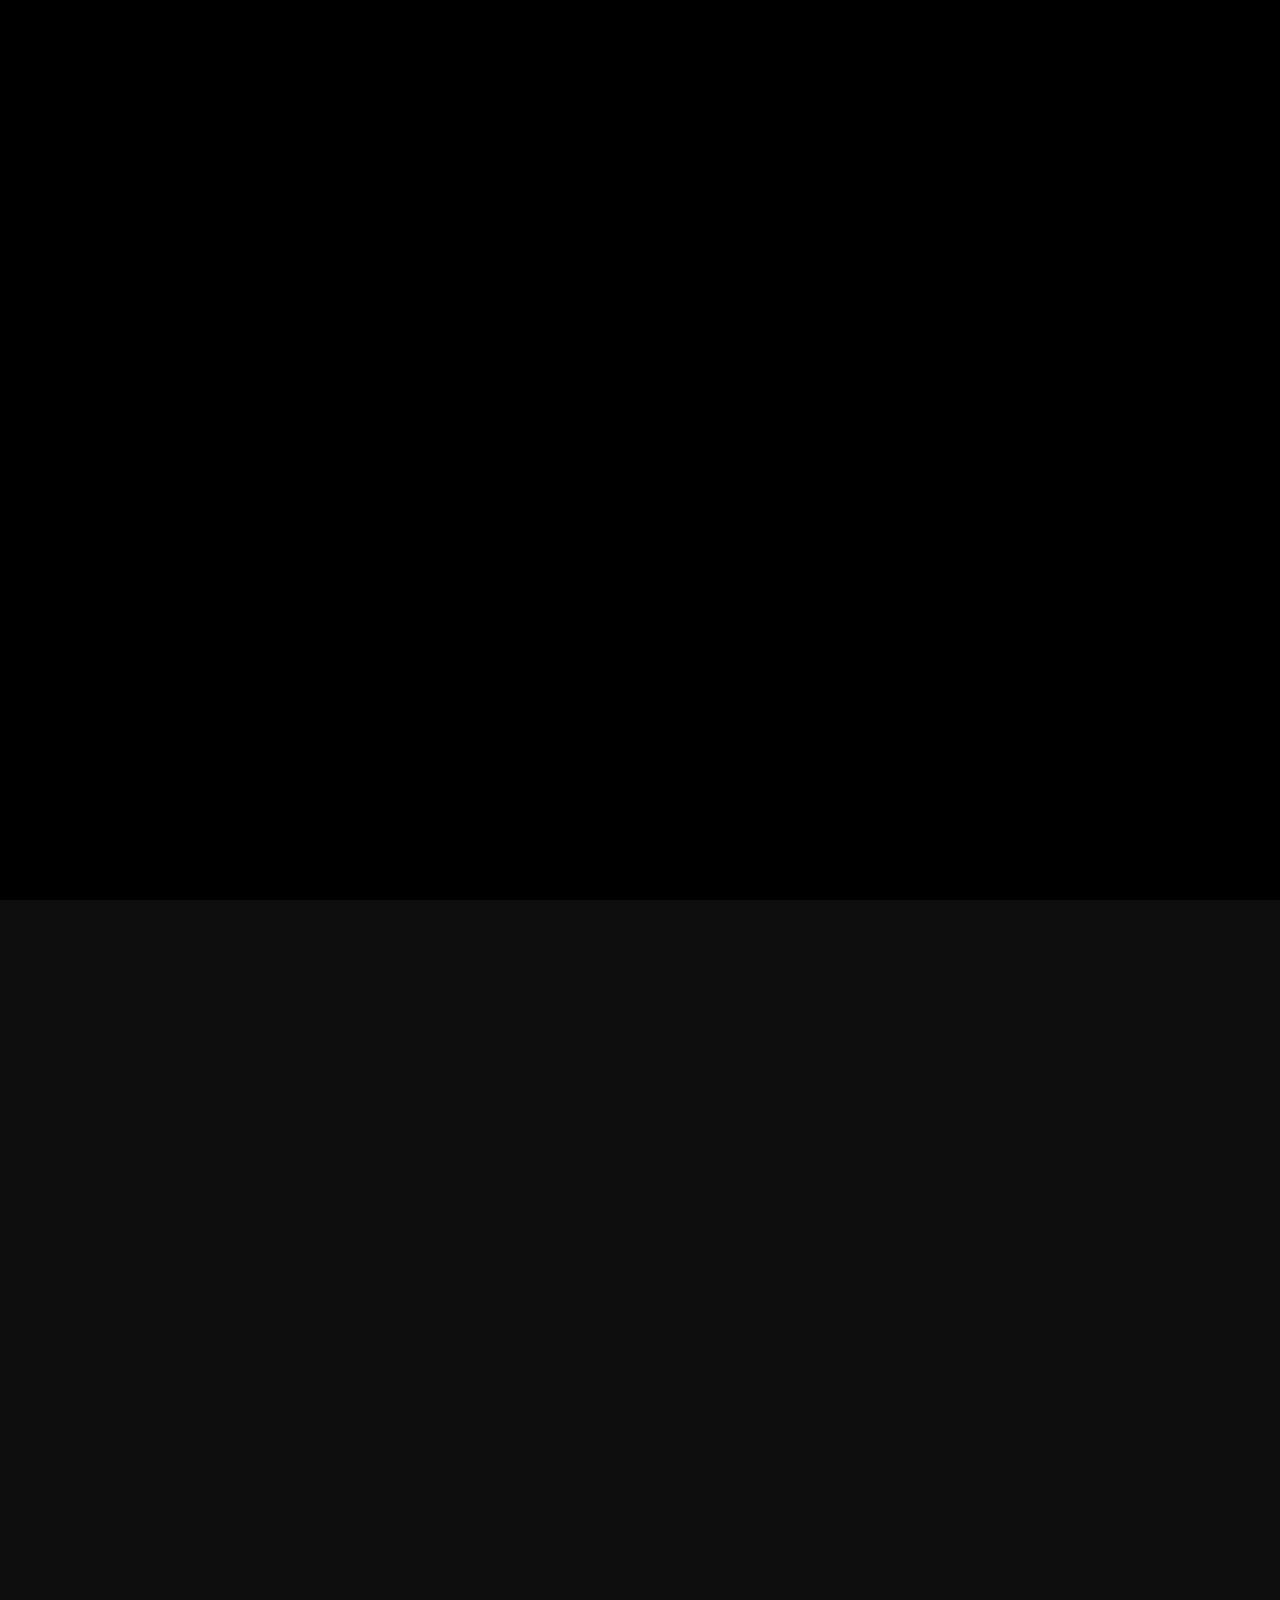
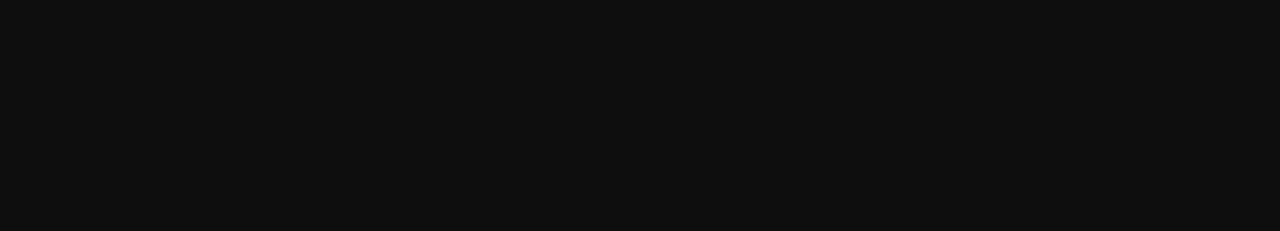
==== index.html @ 1a6357b7 "add robots.txt" ====
<!DOCTYPE html>
<html lang="en">

<head>

    <meta charset="UTF-8">
    <meta name="viewport" content="width=device-width, initial-scale=1.0">
    <meta http-equiv="X-UA-Compatible" content="ie=edge">
    <meta name="author" content="Naveen Sakthivel">
    <meta name="description"
        content="Interlock Security’s main business is to provide Security Services to Condominiums, Offices and Industrial Buildings in Singapore." />
    <meta name="google" content="nositelinkssearchbox" />

    <title>Robotics - Interlock Group</title>`

    <link rel="apple-touch-icon" sizes="180x180" href="/assets/favicon/apple-touch-icon.png">
    <link rel="icon" type="image/png" sizes="32x32" href="/assets/favicon/favicon-32x32.png">
    <link rel="icon" type="image/png" sizes="16x16" href="/assets/favicon/favicon-16x16.png">
    <link rel="manifest" href="/assets/favicon/site.webmanifest">
    <link rel="mask-icon" href="/assets/favicon/safari-pinned-tab.svg" color="#5bbad5">
    <meta name="msapplication-TileColor" content="#da532c">
    <meta name="theme-color" content="#000000">


    <link type="text/css" rel="stylesheet" href="assets/css/main.css">

    <script src="https://cdnjs.cloudflare.com/ajax/libs/soundmanager2/2.97a.20150601/script/soundmanager2.js"
        integrity="sha256-DrkA/x59nG8uo2vOnL+PNkU7OnOqmnrZ23OUKp6rUlQ=" crossorigin="anonymous"></script>

    <script src="/assets/js/three/three.min.js"></script>
    <script src="/assets/js/three/WebGL.js"></script>
    <script src="/assets/js/three/controls/OrbitControls.js"></script>
    <script src="/assets/js/three/loaders/BasisTextureLoader.js"></script>
    <script src="/assets/js/three/loaders/GLTFLoader.js"></script>

    <script src="/assets/js/lzma.js"></script>

    <script src="https://cdnjs.cloudflare.com/ajax/libs/gsap/2.1.3/TweenMax.min.js"
        integrity="sha256-lPE3wjN2a7ABWHbGz7+MKBJaykyzqCbU96BJWjio86U=" crossorigin="anonymous"></script>
    <script src="https://cdnjs.cloudflare.com/ajax/libs/gsap/2.1.3/TimelineMax.min.js"
        integrity="sha256-fIkQKQryItPqpaWZbtwG25Jp2p5ujqo/NwJrfqAB+Qk=" crossorigin="anonymous"></script>

    <link rel="stylesheet" href="/assets/css/landing.css">
    <style>
        * {
            box-sizing: border-box
        }

        html,
        body {
            height: 100%;
            padding: 0;
            margin: 0
        }



        .model-canvas {
            width: 100%;
            height: 100%;
            margin: 0;
            padding: 0;
            overflow-x: hidden;
            cursor: pointer;
        }

        .controls {
            position: absolute;
            top: 40%;
            right: 0;
            margin: 10px;
        }

        .controls a {
            padding: 5px 5px;
            cursor: pointer;
            width: 100px;
            margin-bottom: 5px;
            background: transparent;
            border: 0;
            color: white;
            font-size: 21px;
            text-align: left;
        }

        .container {
            width: 100%;
            height: 100%;
        }

        .landing {
            width: 100%;
            height: 100%;
        }

        .features {
            height: 100vh;
        }


        /* That's it: */
        .mouse {
            display: block;
            position: absolute;
            margin: 0 auto;
            width: 26px;
            height: 46px;
            border-radius: 13px;
            border: 2px solid #ffae00;
            bottom: 20px;
            left: 50%;
            margin-left: -13px;
        }

        .mouse span {
            display: block;
            margin: 6px auto;
            width: 3px;
            height: 3px;
            border-radius: 50%;
            background: #ffae00;
            border: 1px solid transparent;
            -webkit-animation-duration: 1s;
            animation-duration: 1s;
            -webkit-animation-fill-mode: both;
            animation-fill-mode: both;
            -webkit-animation-iteration-count: infinite;
            animation-iteration-count: infinite;
            -webkit-animation-name: scroll;
            animation-name: scroll;
        }

        .mouse p {
            display: block;
        }

        @-webkit-keyframes scroll {
            0% {
                opacity: 1;
                -webkit-transform: translateY(0);
                transform: translateY(0);
            }

            100% {
                opacity: 0;
                -webkit-transform: translateY(16px);
                transform: translateY(16px);
            }
        }

        @keyframes scroll {
            0% {
                opacity: 1;
                -webkit-transform: translateY(0);
                -ms-transform: translateY(0);
                transform: translateY(0);
            }

            100% {
                opacity: 0;
                -webkit-transform: translateY(16px);
                -ms-transform: translateY(16px);
                transform: translateY(16px);
            }
        }

        section {
            position: relative;
        }

        ol li {
            list-style-type: none;
        }

        .pulser {
            -webkit-animation: pulse 3s ease 3.5s infinite normal;
            -moz-animation: pulse 3s ease 3.5s infinite normal;
            -ms-animation: pulse 3s ease 3.5s infinite normal;
            -o-animation: pulse 3s ease 3.5s infinite normal;
            animation: pulse 3s ease 3.5s infinite normal
        }

        .timeline {
            position: absolute;
            top: 40%;
            right: 2%;
            margin: 10px;
        }

        .timeline ul {
            margin: 0;
            list-style: none;
            position: relative;
        }

        /*   .timeline ul::before {
            content: ' ';
            height: 100%;
            width: 2px;
            background-color: #d9d9d9;
            position: absolute;
            top: 0;
            left: 2.5em;
            z-index: -1;
        } */

        .timeline li div {
            display: inline-block;
            margin: 2px 0;
        }

        .timeline .time {
            width: auto;
            font-size: 15px;
            text-align: right;
        }

        .timeline .bullet {
            width: 1em;
            height: 1em;
            box-sizing: border-box;
            border-radius: 50%;
            background: #000;
            z-index: 1;
            margin-right: 4px;
            vertical-align: sub;
        }

        .timeline .bullet.orange {
            border: 2px solid #ffb000;
        }

        .timeline li:hover>.bullet {
            border: 2px solid #eeff00;
            transition: border .3s;
        }

        .timeline li:hover>.time {
            color: #eeff00;
            transition: color .3s;
        }

        .specs {
            position: absolute;
            width: 500px;
            height: 200px;
            background-color: #30303052;
            bottom: 5%;
            left: 10%;
            transition: opacity 0.3s ease-in-out;
        }

        .spec {
            position: absolute;
            transition: opacity 0.3s ease-in-out;
        }

        .specs .title {
            margin: 10px;
            margin-left: 20px;
        }

        .specs .title span {
            font-size: 20px;
            font-weight: 300;
            text-transform: uppercase;
        }

        .specs .points {
            padding-left: 50px;
        }
    </style>
    <link rel="stylesheet" href="/assets/css/bat.css">
</head>

<body>
    <div id="loader" class="cb-loader cb-loader_overlay -front -visible">
        <div class="cb-loader_overlay-img">
            <svg version="1.1" class="noselect" xmlns="http://www.w3.org/2000/svg"
                xmlns:xlink="http://www.w3.org/1999/xlink" x="0px" y="0px" viewBox="0 0 364.1 260.1"
                style="enable-background:new 0 0 364.1 260.1;" xml:space="preserve">
                <style type="text/css">
                    .st00 {
                        fill: none;
                        stroke: #FEBD1C;
                        stroke-width: 5;
                        stroke-miterlimit: 10;
                    }

                    .st1 {
                        fill: #FEBD1C;
                    }

                    .st2 {
                        font-family: 'Algerian';
                    }

                    .st3 {
                        font-size: 120px;
                    }
                </style>
                <path class="st00 path" d="M61.99,255.6H9.87c-2.97,0-5.37-2.4-5.37-5.37V9.87C4.5,6.9,6.9,4.5,9.87,4.5h52.12c2.97,0,5.37,2.4,5.37,5.37
                    v240.36C67.36,253.2,64.96,255.6,61.99,255.6z" />
                <path class="st00 path" d="M182.03,211.86c-3.87,2.2-7.65,4.08-11.19,5.68c-12.11,5.48-25.28,8.2-38.57,8.2H67.36v-35.19h73.62
                    c2.97,0,5.92-0.5,8.71-1.52 M182.03,211.86 M182.03,167.44c7.96-9.23,14.03-21.77,14.03-38.56c0-28.47-17.46-44.73-31.96-53.32
                    c-9.37-5.55-20.12-8.34-31.01-8.34H67.36V35.79h78.66c0,0,3.74,0.16,5.59,0.49c15.29,2.68,80.1,21.79,80.1,92.61
                    c0,25.91-8.68,45.02-20.43,59.09 M205.06,128.88 M210.93,70.08c1.44-0.6,2.73-1.09,3.85-1.49c2.52-0.9,5.17-1.37,7.85-1.37h74.07
                    V35.79h-78.66c-1.88,0-3.74,0.16-5.59,0.49c-5.5,0.96-17.42,4.06-30.43,10.92 M182.03,167.44c-7.96-9.23-14.03-21.77-14.03-38.56
                    c0-16.79,6.07-29.33,14.03-38.56 M210.94,187.69c-7.76-3.23-19.62-9.48-28.9-20.25 M152.91,70.04
                    c-11.81,13.81-20.55,32.84-20.55,58.84c0,51.17,33.83,75.81,58.37,87.49c13.04,6.21,27.32,9.36,41.76,9.36l64.21,0v-35.19h-73.62
                    c-2.98,0-5.94-0.5-8.74-1.52c-1.01-0.37-2.16-0.81-3.41-1.33" />
                <path class="st00 path" d="M353.98,255.02h-52.12c-2.97,0-5.37-2.4-5.37-5.37V10.45c0-2.97,2.4-5.37,5.37-5.37h52.12
                    c2.97,0,5.37,2.4,5.37,5.37v239.2C359.35,252.62,356.95,255.02,353.98,255.02z" />
            </svg>
        </div>
    </div>
    <header data-header="" class="_1U_C4ABPtKkz7eaBv0cyhs_0 noselect">
        <a href="/">
            <svg version="1.1" class="_19km3lNzPqKtZPjgWDdusC_0 noselect" xmlns="http://www.w3.org/2000/svg"
                xmlns:xlink="http://www.w3.org/1999/xlink" x="0px" y="0px" viewBox="0 0 2295.1 260.1"
                style="enable-background:new 0 0 2295.1 260.1;" xml:space="preserve">
                <style type="text/css">
                    .st0 {
                        fill: none;
                        stroke: #FEBD1C;
                        stroke-width: 9;
                        stroke-miterlimit: 10;
                    }

                    .st1 {
                        fill: #FEBD1C;
                    }

                    .st2 {
                        font-family: 'Algerian';
                    }

                    .st3 {
                        font-size: 120px;
                    }
                </style>
                <path class="st0 logo" d="M61.99,255.6H9.87c-2.97,0-5.37-2.4-5.37-5.37V9.87C4.5,6.9,6.9,4.5,9.87,4.5h52.12c2.97,0,5.37,2.4,5.37,5.37
                v240.36C67.36,253.2,64.96,255.6,61.99,255.6z" />
                <path class="st0 logo" d="M182.03,211.86c-3.87,2.2-7.65,4.08-11.19,5.68c-12.11,5.48-25.28,8.2-38.57,8.2H67.36v-35.19h73.62
                c2.97,0,5.92-0.5,8.71-1.52 M182.03,211.86 M182.03,167.44c7.96-9.23,14.03-21.77,14.03-38.56c0-28.47-17.46-44.73-31.96-53.32
                c-9.37-5.55-20.12-8.34-31.01-8.34H67.36V35.79h78.66c0,0,3.74,0.16,5.59,0.49c15.29,2.68,80.1,21.79,80.1,92.61
                c0,25.91-8.68,45.02-20.43,59.09 M205.06,128.88 M210.93,70.08c1.44-0.6,2.73-1.09,3.85-1.49c2.52-0.9,5.17-1.37,7.85-1.37h74.07
                V35.79h-78.66c-1.88,0-3.74,0.16-5.59,0.49c-5.5,0.96-17.42,4.06-30.43,10.92 M182.03,167.44c-7.96-9.23-14.03-21.77-14.03-38.56
                c0-16.79,6.07-29.33,14.03-38.56 M210.94,187.69c-7.76-3.23-19.62-9.48-28.9-20.25 M152.91,70.04
                c-11.81,13.81-20.55,32.84-20.55,58.84c0,51.17,33.83,75.81,58.37,87.49c13.04,6.21,27.32,9.36,41.76,9.36l64.21,0v-35.19h-73.62
                c-2.98,0-5.94-0.5-8.74-1.52c-1.01-0.37-2.16-0.81-3.41-1.33" />
                <path class="st0 logo" d="M353.98,255.02h-52.12c-2.97,0-5.37-2.4-5.37-5.37V10.45c0-2.97,2.4-5.37,5.37-5.37h52.12
                c2.97,0,5.37,2.4,5.37,5.37v239.2C359.35,252.62,356.95,255.02,353.98,255.02z" />
                <text transform="matrix(1 0 0 1 380.6015 101.1275)" class="logo-text" id="logo-text">
                    <tspan x="10" y="80" class="st1 st2 st3">INTERLOCK GROUPS</tspan>
                </text>
            </svg>
        </a>
    </header>
    <div class="social">
        <a href="https://twitter.com/" class="link---social w-inline-block">
            <img src="https://assets.website-files.com/5cfbc938982a74a06bedeb1a/5d276e132836ca87b8ce302d_icon-Social-TW.png"
                alt="" class="icon-social">
        </a>
        <a href="http://www.facebook.com/" class="link---social w-inline-block">
            <img src="https://assets.website-files.com/5cfbc938982a74a06bedeb1a/5d276e1d2836ca6ab6ce3039_icon-Social-FB.png"
                alt="" class="icon-social">
        </a>
        <a href="https://instagram.com/" class="link---social w-inline-block">
            <img src="https://assets.website-files.com/5cfbc938982a74a06bedeb1a/5d276e26dd9c318259677655_icon-Social-IG.png"
                alt="" class="icon-social">
        </a>
    </div>


    <main class="container">
        <section class="landing">
            <div id="dw-robot" class="model-canvas"></div>

            <div class="timeline">
                <ul>
                    <li onclick="bmChangeSection('servo')">
                        <div class="bullet orange"></div>
                        <div class="time">Servo</div>
                    </li>
                    <li onclick="bmChangeSection('wheels')">
                        <div class="bullet orange"></div>
                        <div class="time">Wheels</div>
                    </li>
                    <li onclick="bmChangeSection('controller')">
                        <div class="bullet orange"></div>
                        <div class="time">Controller</div>
                    </li>
                    <li onclick="bmChangeSection('lidar')">
                        <div class="bullet orange"></div>
                        <div class="time">Lidar</div>
                    </li>
                    <li onclick="bmChangeSection('body')">
                        <div class="bullet orange"></div>
                        <div class="time">Payload</div>
                    </li>
                </ul>
                <span class="test" id="tess"></span>
            </div>

            <div class="specs">
                <div id="spec-servo" class="spec">
                    <div class="title">
                        <span>Servo Motors</span>
                    </div>
                    <div class="points">
                        <ul>
                            <li>
                                <span>
                                    Built-in, high-precision encoder
                                </span>
                            </li>
                            <li>
                                <span>
                                    High Torque & High Speed capabilities
                                </span>
                            </li>
                            <li>
                                <span>

                                </span>
                            </li>
                            <li>
                                <span>

                                </span>
                            </li>
                        </ul>
                    </div>
                </div>
                <div id="spec-wheels" class="spec" style="opacity: 0;">
                    <div class="title">
                        <span>Wheels</span>
                    </div>
                    <div class="points">
                        <ul>
                            <li>
                                <span>
                                    1
                                </span>
                            </li>
                            <li>
                                <span>
                                    2
                                </span>
                            </li>
                            <li>
                                <span>
                                    3
                                </span>
                            </li>
                        </ul>
                    </div>
                </div>
            </div>

        </section>
        <section class="features">

        </section>
    </main>

    <script src="/assets/js/main.js"></script>
</body>

</html>
---- assets/css/main.css ----
@font-face {
    font-family: Cereal;
    font-weight: 300;
    src: url(/assets/fonts/AirbnbCereal_W_Lt.cfb671c4.woff2) format("woff2"), url(/assets/fonts/AirbnbCereal_W_Lt.542488b9.woff) format("woff"), url(/assets/fonts/AirbnbCereal_W_Lt.9a3b3656.eot) format("eot")
}

@font-face {
    font-family: Cereal;
    font-weight: 400;
    src: url(/assets/fonts/AirbnbCereal_W_Bk.e849748a.woff2) format("woff2"), url(/assets/fonts/AirbnbCereal_W_Bk.6e81c07f.woff) format("woff"), url(/assets/fonts/AirbnbCereal_W_Bk.48b1d44b.eot) format("eot")
}

@font-face {
    font-family: Cereal;
    font-weight: 500;
    src: url(/assets/fonts/AirbnbCereal_W_Md.aa2d47eb.woff2) format("woff2"), url(/assets/fonts/AirbnbCereal_W_Md.a4885a20.woff) format("woff"), url(/assets/fonts/AirbnbCereal_W_Md.a99ce419.eot) format("eot")
}

@font-face {
    font-family: Cereal;
    font-weight: 600;
    src: url(/assets/fonts/AirbnbCereal_W_Bd.b422e783.woff2) format("woff2"), url(/assets/fonts/AirbnbCereal_W_Bd.7d39989d.woff) format("woff"), url(/assets/fonts/AirbnbCereal_W_Bd.0e6547a7.eot) format("eot")
}

@font-face {
    font-family: Cereal;
    font-weight: 700;
    src: url(/assets/fonts/AirbnbCereal_W_XBd.6877179a.woff2) format("woff2"), url(/assets/fonts/AirbnbCereal_W_XBd.af8f6d6c.woff) format("woff"), url(/assets/fonts/AirbnbCereal_W_XBd.7734d3f6.eot) format("eot")
}

@font-face {
    font-family: Cereal;
    font-weight: 800;
    src: url(/assets/fonts/AirbnbCereal_W_Blk.4cd26492.woff2) format("woff2"), url(/assets/fonts/AirbnbCereal_W_Blk.8b920e3f.woff) format("woff"), url(/assets/fonts/AirbnbCereal_W_Blk.28a88acb.eot) format("eot")
}

::-moz-selection {
    /* Code for Firefox */
    color: #0e2965;
    background: yellow;
}

::selection {
    color: #0e2965;
    background: yellow;
}

::-webkit-scrollbar {
    width: 0px;
    /* Remove scrollbar space */
    background: transparent;
    /* Optional: just make scrollbar invisible */
}


.highlight {
    background-color: yellow;
    color: #0e2965;
}

* {
    box-sizing: border-box;
    margin: 0;
    padding: 0;
}

html,
body {
    height: auto;
    width: 100%;
    overflow-x: hidden;
}

html {
    font: 400 18px/1.7 Cereal, -apple-system, BlinkMacSystemFont, Arial, sans-serif;
    -ms-text-size-adjust: 100%;
    -webkit-text-size-adjust: 100%;
    -webkit-font-smoothing: antialiased;
    -moz-osx-font-smoothing: grayscale
}

.header {
    position: absolute;
    left: 0%;
    top: 0%;
    right: 0%;
    bottom: auto;
    overflow: visible;
    width: 100%;
    max-width: 1580px;
    margin-right: auto;
    margin-left: auto;
    padding-top: 39px;
    padding-right: 160px;
    padding-left: 160px;
}

._1U_C4ABPtKkz7eaBv0cyhs_0 {
    position: fixed;
    top: 0;
    left: 0;
    right: 0;
    padding-bottom: 0;
    display: -webkit-box;
    display: -ms-flexbox;
    display: flex;
    -webkit-box-pack: justify;
    -ms-flex-pack: justify;
    justify-content: space-between;
    -webkit-box-align: center;
    -ms-flex-align: center;
    align-items: center;
    z-index: 20;
    visibility: visible;
    font-size: 0.76471rem;
    background: transparent;
    padding: 15px 20px;
    -webkit-transition: background 0.35s ease-out;
    transition: background 0.35s ease-out;
}

._1U_C4ABPtKkz7eaBv0cyhs_0._3yFWpCl4ZGnw6I6qdw1x6N_0 {
    background: black;
}

@media (min-width: 48em) {
    ._1U_C4ABPtKkz7eaBv0cyhs_0 {
        visibility: hidden;
        padding: 40px;
    }
}

@media (min-width: 64.0625em) {
    ._1U_C4ABPtKkz7eaBv0cyhs_0 {
        padding: 50px 80px;
    }
}

a:not([class]),
a:visited {
    color: #F7F7F7;
    text-decoration: none;
    -webkit-transition: color 0.3s ease-out;
    transition: color 0.3s ease-out;
}

.no-touchevents a:not([class]):hover,
.no-touchevents a:visited:hover {
    color: rgba(247, 247, 247, 0.6);
}

._19km3lNzPqKtZPjgWDdusC_0 {
    height: 42px;
    width: auto;
    fill: #3c3c3b;
    visibility: visible;
    cursor: pointer;
}

@media (min-width: 48em) {
    ._19km3lNzPqKtZPjgWDdusC_0 {
        height: 58px;
        width: auto;
    }
}

._19km3lNzPqKtZPjgWDdusC_0 .logo-text {
    -webkit-transition: all 0.35s ease-out;
    transition: all 0.35s ease-out;
    opacity: 1;
}

@media (min-width: 62em) {
    ._19km3lNzPqKtZPjgWDdusC_0._1aAnc-dyhVoY8Vvk3mSMYV_0 {
        fill: #292929;
    }
}

._19km3lNzPqKtZPjgWDdusC_0._1aAnc-dyhVoY8Vvk3mSMYV_0 .logo-text {
    opacity: 0;
    -webkit-transform: translate3d(20%, 0, 0) rotateY(45deg);
    transform: translate3d(20%, 0, 0) rotateY(45deg);
}

.logo-text.hidden {
    opacity: 0;
}


._1RSwN97K6G1TL2tYCPpdnU_0 {
    padding-right: 50px;
    padding-left: 150px;
    white-space: nowrap;
}

@media (min-width: 48em) {
    ._1RSwN97K6G1TL2tYCPpdnU_0 {
        padding-right: 75px;
    }
}

._1RSwN97K6G1TL2tYCPpdnU_0 a {
    display: inline-block;
    visibility: visible;
    position: relative;
    padding: 14px 30px;
    background: #0072CE;
    border-radius: 60px;
    color: #F7F7F7;
    text-transform: uppercase;
    font-size: 12px;
    font-weight: 600;
    letter-spacing: 2px;
    overflow: hidden;
    cursor: pointer;
    -webkit-transition: all 0.4s cubic-bezier(0.17, 0.67, 0.59, 0.85);
    transition: all 0.4s cubic-bezier(0.17, 0.67, 0.59, 0.85);
}

._1RSwN97K6G1TL2tYCPpdnU_0 a:focus {
    outline: none;
}

._1RSwN97K6G1TL2tYCPpdnU_0 a._2UmA7-I8LHVfSrOpSAXyvL_0 {
    color: white;
    background: black;
}

._1RSwN97K6G1TL2tYCPpdnU_0 a span {
    display: -webkit-box;
    display: -ms-flexbox;
    display: flex;
    -webkit-transition: all 0.3s ease-out;
    transition: all 0.3s ease-out;
}

.no-touchevents ._1RSwN97K6G1TL2tYCPpdnU_0 a:hover {
    background-color: #00FFFF;
    -webkit-box-shadow: inset 0 0 50px 10px #0072ce;
    box-shadow: inset 0 0 50px 10px #0072ce;
}

.social {
    position: fixed;
    left: 48px;
    top: auto;
    right: auto;
    bottom: 46px;
    z-index: 2;
    display: -webkit-box;
    display: -webkit-flex;
    display: -ms-flexbox;
    display: flex;
    -webkit-box-orient: vertical;
    -webkit-box-direction: normal;
    -webkit-flex-direction: column;
    -ms-flex-direction: column;
    flex-direction: column;
    -webkit-box-pack: start;
    -webkit-justify-content: flex-start;
    -ms-flex-pack: start;
    justify-content: flex-start;
    -webkit-box-align: center;
    -webkit-align-items: center;
    -ms-flex-align: center;
    align-items: center;
}

.icon-social {
    margin-bottom: 16px;
    width: 50%;
    height: auto;
}

.link---social:hover {
    opacity: 0.75;
}

@media (max-width: 991px) {
    .social {
        left: 40px;
        bottom: 40px;
        display: none;
    }
}

@media (max-width: 479px) {
    .social {
        left: 24px;
        bottom: 24px;
        z-index: 2;
    }
}

.model {
    width: 100%;
    height: 100vh;
    --progress-bar-height: 0;
}

body {
    background-color: black
}

.noselect {
    -webkit-touch-callout: none;
    /* iOS Safari */
    -webkit-user-select: none;
    /* Safari */
    -khtml-user-select: none;
    /* Konqueror HTML */
    -moz-user-select: none;
    /* Firefox */
    -ms-user-select: none;
    /* Internet Explorer/Edge */
    user-select: none;
    /* Non-prefixed version, currently
                          supported by Chrome and Opera */
}

.landing-left {
    background-color: #000;
}

.landing-content {
    position: absolute;
    top: 25%;
    width: 100%;
}

.landing-content>.text {
    color: white;
    font-weight: 700;
    line-height: 1.1;
    font-size: 4vw;
}

.strokeme {
    font-weight: 700;
    font-size: 70px;
    color: transparent;
    line-height: 1.1;
    -webkit-text-stroke: 2px #ffd60087;
    letter-spacing: 1px;
    text-align: center;
}


@media (max-width: 768.98px) {
    .strokeme {
        font-size: 40px;
    }

}

.scroll {
    position: absolute;
    left: 50%;
    bottom: 0;
    color: #3c3c40;
    display: -webkit-box;
    display: -ms-flexbox;
    display: flex;
    -webkit-box-align: center;
    -ms-flex-align: center;
    align-items: center;
    -webkit-box-pack: start;
    -ms-flex-pack: start;
    justify-content: flex-start;
    transition: opacity .4s ease-in-out
}

.scroll>span {
    position: relative;
    width: 2px;
    height: 60px;
    margin: 0 20px;
    background-color: #3c3c40
}

.scroll>span>span {
    position: absolute;
    top: 0;
    left: 0;
    width: 100%;
    height: 100%;
    background-color: #e0bf01;
    -webkit-transform: scaleY(0);
    transform: scaleY(0);
    -webkit-animation: scrollAnimation 1.8s infinite cubic-bezier(.17, .67, .59, .85);
    animation: scrollAnimation 1.8s infinite cubic-bezier(.17, .67, .59, .85)
}

.hide {
    opacity: 0;
}


@-webkit-keyframes scrollAnimation {
    0% {
        -webkit-transform: scaleY(0);
        transform: scaleY(0);
        -webkit-transform-origin: 0 0;
        transform-origin: 0 0;
        opacity: 0
    }

    50% {
        -webkit-transform: scaleY(1);
        transform: scaleY(1);
        -webkit-transform-origin: 0 0;
        transform-origin: 0 0;
        opacity: 1
    }

    51% {
        -webkit-transform: scaleY(1);
        transform: scaleY(1);
        -webkit-transform-origin: 0 100%;
        transform-origin: 0 100%;
        opacity: 1
    }

    to {
        -webkit-transform: scaleY(0);
        transform: scaleY(0);
        -webkit-transform-origin: 0 100%;
        transform-origin: 0 100%;
        opacity: .5
    }
}

@keyframes scrollAnimation {
    0% {
        -webkit-transform: scaleY(0);
        transform: scaleY(0);
        -webkit-transform-origin: 0 0;
        transform-origin: 0 0;
        opacity: 0
    }

    50% {
        -webkit-transform: scaleY(1);
        transform: scaleY(1);
        -webkit-transform-origin: 0 0;
        transform-origin: 0 0;
        opacity: 1
    }

    51% {
        -webkit-transform: scaleY(1);
        transform: scaleY(1);
        -webkit-transform-origin: 0 100%;
        transform-origin: 0 100%;
        opacity: 1
    }

    to {
        -webkit-transform: scaleY(0);
        transform: scaleY(0);
        -webkit-transform-origin: 0 100%;
        transform-origin: 0 100%;
        opacity: .5
    }
}
---- assets/css/landing.css ----
.cb-loader_overlay {
    position: fixed;
    left: 0;
    top: 0;
    right: 0;
    bottom: 0;
    height: 100%;
    width: 100%;
    overflow: hidden;
    z-index: 999;
    max-width: 0%;
    background: #000;
    opacity: 0;
    pointer-events: none;
    -webkit-transition: opacity 1s .3s, max-width 0s 1.3s;
    -o-transition: opacity 1s .3s, max-width 0s 1.3s;
    -moz-transition: opacity 1s .3s, max-width 0s 1.3s;
    transition: opacity 1s .3s, max-width 0s 1.3s;
    -webkit-transform-origin: center bottom;
    -moz-transform-origin: center bottom;
    -ms-transform-origin: center bottom;
    -o-transform-origin: center bottom;
    transform-origin: center bottom
}

.cb-loader_overlay-img {
    position: fixed;
    top: 40%;
    left: 0;
    right: 0;
    margin: -40px 0 0 0;
    text-align: center;
    opacity: 0;
    -webkit-transition: opacity .5s, -webkit-transform .5s ease-in-out;
    transition: opacity .5s, -webkit-transform .5s ease-in-out;
    -o-transition: opacity .5s, -o-transform .5s ease-in-out;
    -moz-transition: transform .5s ease-in-out, opacity .5s, -moz-transform .5s ease-in-out;
    transition: transform .5s ease-in-out, opacity .5s;
    transition: transform .5s ease-in-out, opacity .5s, -webkit-transform .5s ease-in-out, -moz-transform .5s ease-in-out, -o-transform .5s ease-in-out
}

.cb-loader_overlay-img svg {
    width: 200px
}

.cb-loader_overlay.-front {
    z-index: 1010
}

.cb-loader_overlay.-visible {
    max-width: 100%;
    pointer-events: auto;
    opacity: 1;
    -webkit-transition-delay: .3s, 0s;
    -moz-transition-delay: .3s, 0s;
    -o-transition-delay: .3s, 0s;
    transition-delay: .3s, 0s;
    -webkit-transition-duration: .3s, 0s;
    -moz-transition-duration: .3s, 0s;
    -o-transition-duration: .3s, 0s;
    transition-duration: .3s, 0s
}

.cb-loader_overlay.-visible .cb-loader_overlay-img {
    opacity: 1;
    -webkit-transition-delay: .3s;
    -moz-transition-delay: .3s;
    -o-transition-delay: .3s;
    transition-delay: .3s
}

.path {
    stroke-dasharray: 1000;
    stroke-dashoffset: 1000;
    animation: dash 10s linear forwards;
}

@keyframes dash {
    from {
        stroke-dashoffset: 1000;
    }

    to {
        stroke-dashoffset: 0;
    }
}
---- assets/css/bat.css ----
@charset "UTF-8";@font-face {
    font-family: function_prodemi;
    src: url(../../batmobile/fonts/functionpro_demi_macroman/FunctionPro-Demi-webfont.eot);
    src: url(../../batmobile/fonts/functionpro_demi_macroman/FunctionPro-Demi-webfont.eot?#iefix) format('embedded-opentype'),url(../../batmobile/fonts/functionpro_demi_macroman/FunctionPro-Demi-webfont.woff) format('woff'),url(../../batmobile/fonts/functionpro_demi_macroman/FunctionPro-Demi-webfont.ttf) format('truetype'),url(../../batmobile/fonts/functionpro_demi_macroman/FunctionPro-Demi-webfont.svg#function_prodemi) format('svg');
    font-weight: 400;
    font-style: normal
}

html {
    height: 100%;
    -webkit-text-size-adjust: none
}

body {
    margin: 0;
    padding: 0;
    background-color: #0e0e0e;
    color: #fff;
    -webkit-font-smoothing: antialiased
}

.wbid-container.experiences {
    font: 11px/11px Verdana,Helvetica,Arial,sans-serif
}

.wbid-container.experiences a:link {
    color: #33aae3;
    padding: 0;
    font-weight: 700;
    text-decoration: none;
    outline: 0
}

.wbid-container.experiences a:active {
    color: #33aae3;
    padding: 0;
    font-weight: 700;
    text-decoration: none;
    outline: 0
}

.wbid-container.experiences a:visited {
    color: #33aae3;
    padding: 0;
    font-weight: 700;
    text-decoration: none;
    outline: 0
}

.wbid-container.experiences a:hover {
    color: #c22d1a;
    padding: 0;
    font-weight: 700;
    text-decoration: none;
    outline: 0
}

.wbid-container.experiences .header {
    display: none
}

.wbid-container.experiences h1 {
    position: relative;
    font: 40px/38px function_prolight_condensed,Verdana,Helvetica,Arial,sans-serif;
    text-transform: uppercase;
    color: #fff;
    margin: 15px 0 0 31px;
    padding: 0;
    border: 0;
    text-align: left;
    z-index: auto!important
}

.wbid-container.experiences h2 {
    position: relative;
    font: 30px/36px function_prodemi,Verdana,Helvetica,Arial,sans-serif;
    text-transform: uppercase;
    color: #fff;
    margin: 5px 0 0;
    padding: 0;
    border: 0;
    text-align: left
}

h2 span {
    color: #33aae3
}

.wbid-container.experiences h3 {
    position: relative;
    font: 24px/28px function_prolight_condensed,Verdana,Helvetica,Arial,sans-serif;
    text-transform: uppercase;
    color: #fff;
    margin: 0;
    padding: 0;
    border: 0;
    text-align: left
}

h3 span {
    color: #33aae3
}

.wbid-container.experiences h6 {
    position: relative;
    font: 14px/14px function_promedium,Verdana,Helvetica,Arial,sans-serif;
    text-transform: uppercase;
    color: #fff;
    margin: 0;
    padding: 0;
    border: 0;
    background: rgba(51,170,227,.3);
    display: inline-block;
    letter-spacing: .1em;
    padding: 5px 15px 3px;
    position: relative;
    text-align: left
}

.battle h6 {
    background: rgba(213,45,23,.3)
}

.bm-battletext {
    display: none!important
}

.battle .bm-battletext {
    display: block!important
}

.bm-pursuittext {
    display: block!important
}

.battle .bm-pursuittext {
    display: none!important
}

#bm-header {
    position: absolute;
    top: 28px;
    left: 100px;
    text-align: left
}

.bm-headerline {
    border-top: 1px solid rgba(43,142,190,.5);
    left: -5px;
    top: -6px;
    width: 130px;
    -webkit-transform-origin: 0 0;
    -moz-transform-origin: 0 0;
    -ms-transform-origin: 0 0;
    -o-transform-origin: 0 0;
    transform-origin: 0 0;
    -webkit-transform: rotate(45deg);
    -moz-transform: rotate(45deg);
    -ms-transform: rotate(45deg);
    -o-transform: rotate(45deg);
    transform: rotate(45deg)
}

.bm-headerline:before {
    background: #33aae3;
    border-radius: 50%;
    content: '';
    display: block;
    left: -2px;
    height: 3px;
    position: absolute;
    top: -2px;
    width: 3px
}

.bm-headerline:after {
    background: #33aae3;
    border-radius: 50%;
    content: '';
    display: block;
    right: -2px;
    height: 3px;
    position: absolute;
    bottom: -1px;
    width: 3px
}

.battle .bm-headerline {
    border-top: 1px solid rgba(213,45,23,.5)
}

.battle .bm-headerline:before {
    background: #d52d17
}

.battle .bm-headerline:after {
    background: #d52d17
}

p {
    font: 10px/20px Verdana,Helvetica,Arial,sans-serif;
    margin: 0;
    padding: 0;
    border: 0;
    color: #fff;
    text-align: left
}

.bm-bullet {
    display: inline-block;
    height: 20px;
    width: 20px;
    vertical-align: middle
}

.TL {
    top: 0;
    left: 0;
    position: absolute
}

.T {
    top: 0;
    left: 50%;
    position: absolute
}

.TR {
    top: 0;
    right: 0;
    position: absolute
}

.L {
    top: 50%;
    left: 0;
    position: absolute
}

.C {
    top: 50%;
    left: 50%;
    position: absolute
}

.R {
    top: 50%;
    right: 0;
    position: absolute
}

.BL {
    bottom: 0;
    left: 0;
    position: absolute
}

.B {
    bottom: 0;
    left: 50%;
    position: absolute
}

.BR {
    bottom: 0;
    right: 0;
    position: absolute
}

.full {
    width: 100%;
    height: 100%;
    display: block
}

.invis {
    visibility: hidden;
    filter: alpha(opacity=0);
    opacity: 0
}

.hList {
    list-style: none;
    white-space: nowrap
}

.hList li {
    display: inline-block;
    white-space: normal;
    vertical-align: top
}

canvas {
    cursor: move
}

#bm-logo {
    position: absolute;
    top: 20px;
    left: 50%;
    margin: 0 0 0 -100px;
    -webkit-transform: scale(1);
    -moz-transform: scale(1);
    -ms-transform: scale(1);
    -o-transform: scale(1);
    transform: scale(1);
    background: transparent url(../../images/batmobile/logo.png) no-repeat top left;
    width: 200px;
    height: 100px;
    -webkit-transition: .5s;
    -moz-transition: .5s;
    -o-transition: .5s;
    transition: .5s
}

#bm-audio {
    position: absolute;
    top: 15px;
    right: 25px;
    width: 20px;
    height: 20px;
    background: transparent url(../../images/batmobile/audio.png) top left;
    overflow: hidden
}

#bm-audio:hover {
    background-position: bottom left
}

.muted #bm-audio {
    background-position: top right
}

.muted #bm-audio:hover {
    background-position: bottom right
}

#bm-info {
    position: absolute;
    top: 60px;
    right: 25px;
    width: 20px;
    height: 20px;
    background: transparent url(../../images/batmobile/info.png) top left;
    overflow: hidden
}

#bm-info:hover {
    background-position: top right
}

#bm-content {
    display: block;
    position: absolute;
    bottom: 25px;
    left: 0;
    margin: 0;
    width: 750px;
    height: 152px;
    display: none
}

#bm-close {
    position: absolute;
    top: 20px;
    right: 20px;
    width: 20px;
    height: 20px;
    display: none
}

#bm-close:hover img {
    -webkit-transform: rotate(180deg);
    -moz-transform: rotate(180deg);
    -ms-transform: rotate(180deg);
    -o-transform: rotate(180deg);
    transform: rotate(180deg)
}

.bm-subsection {
    position: absolute;
    top: 0;
    left: 100px;
    bottom: auto;
    display: none;
    text-align: left
}

.bm-subsection ul {
    display: block;
    margin: 0;
    padding: 0
}

.bm-subsection li {
    display: block;
    margin: 0 10px 0 0;
    padding: 0
}

.bm-thumb {
    display: block;
    position: relative;
    width: 180px;
    height: 100px;
    width: 250px;
    height: 150px;
    margin: 0;
    border: 1px solid #215a77
}

.battle .bm-thumb {
    border: 1px solid #721e13
}

.bm-metainfo {
    display: block;
    position: relative;
    width: 450px;
    height: 90px;
    margin: 30px 0 0 10px
}

.bm-metainfo strong {
    text-transform: uppercase
}

#bm-togglemode {
    position: absolute;
    right: 50px;
    bottom: 50px;
    width: 100px;
    height: 100px;
    color: #fff;
    -webkit-transform: scale(1);
    -moz-transform: scale(1);
    -ms-transform: scale(1);
    -o-transform: scale(1);
    transform: scale(1);
    padding: 0;
    margin: 0
}

#bm-modePulse {
    position: absolute;
    left: 0;
    top: 0;
    width: 100px;
    height: 100px;
    background: transparent url(../../images/batmobile/mode-pulse.png) top left;
    display: none
}

.battle #bm-modePulse {
    background-position: top right
}

#bm-modeCircle {
    position: absolute;
    left: 0;
    top: 0;
    width: 100px;
    height: 100px;
    background: transparent url(../../images/batmobile/mode-circles.png) top left
}

.battle #bm-modeCircle {
    background-position: top right
}

.bm-ring {
    position: absolute;
    left: 0;
    top: 0;
    width: 100px;
    height: 100px;
    opacity: 0
}

#bm-camera {
    display: none;
    position: absolute;
    left: 0;
    top: 0;
    width: 100px;
    height: 100px;
    background: transparent url(../../images/batmobile/camera.png) top left
}

.battle #bm-camera {
    background-position: top right
}

#bm-modeOutline {
    position: absolute;
    left: 0;
    top: 0;
    width: 100px;
    height: 100px;
    background: transparent url(../../images/batmobile/mode-batmobile.png) top left
}

.battle #bm-modeOutline {
    background-position: top right
}

#bm-modeMarker {
    position: absolute;
    left: 0;
    top: 0;
    width: 100px;
    height: 100px;
    background: transparent url(../../images/batmobile/hotspots.png) 0 0;
    overflow: hidden;
    display: none;
    opacity: 0;
    -webkit-animation: pulse 1.5s ease 1s infinite normal;
    -moz-animation: pulse 1.5s ease 1s infinite normal;
    -ms-animation: pulse 1.5s ease 1s infinite normal;
    -o-animation: pulse 1.5s ease 1s infinite normal;
    animation: pulse 1.5s ease 1s infinite normal
}

@-webkit-keyframes pulse {
    0% {
        opacity: 0;
        -webkit-transform: opacity(0)
    }

    50% {
        opacity: 1;
        -webkit-transform: opacity(1)
    }

    100% {
        opacity: 0;
        -webkit-transform: opacity(0)
    }
}

@-moz-keyframes pulse {
    0% {
        opacity: 0;
        -moz-transform: opacity(0)
    }

    50% {
        opacity: 1;
        -moz-transform: opacity(1)
    }

    100% {
        opacity: 0;
        -moz-transform: opacity(0)
    }
}

@-ms-keyframes pulse {
    0% {
        opacity: 0;
        -ms-transform: opacity(0)
    }

    50% {
        opacity: 1;
        -ms-transform: opacity(1)
    }

    100% {
        opacity: 0;
        -ms-transform: opacity(0)
    }
}

@-o-keyframes pulse {
    0% {
        opacity: 0;
        -o-transform: opacity(0)
    }

    50% {
        opacity: 1;
        -o-transform: opacity(1)
    }

    100% {
        opacity: 0;
        -o-transform: opacity(0)
    }
}

@keyframes pulse {
    0% {
        opacity: 0;
        transform: opacity(0)
    }

    50% {
        opacity: 1;
        transform: opacity(1)
    }

    100% {
        opacity: 0;
        transform: opacity(0)
    }
}

#bm-footershadow {
    display: none;
    position: absolute;
    width: 100%;
    height: 215px;
    bottom: 0;
    left: 0;
    margin: 0;
    padding: 0
}

#bm-linebox {
    display: block;
    position: absolute;
    height: 7px;
    bottom: 96px;
    left: 50px;
    right: 160px;
    background: transparent url(../../images/batmobile/line-line.png) top left;
    margin: 0;
    padding: 0
}

#bm-linedot {
    display: block;
    position: absolute;
    left: 0;
    top: 0;
    margin: 0;
    padding: 0
}

#bm-linearrow {
    display: block;
    position: absolute;
    right: 0;
    top: 0;
    margin: 0;
    padding: 0
}

#bm-linetext {
    font: 14px/16px function_promedium_oblique,Verdana,Helvetica,Arial,sans-serif;
    text-transform: uppercase;
    color: #fff;
    display: inline-block;
    position: absolute;
    right: 35px;
    top: -12px;
    width: 100px;
    text-align: left
}

#bm-linetext span {
    color: #d52d17;
    width: 125px
}

#bm-nav {
    display: block;
    position: absolute;
    top: 50%;
    right: 18px;
    width: 35px;
    height: 215px;
    margin: -102px 0 0 0;
    -webkit-transform: scale(1);
    -moz-transform: scale(1);
    -ms-transform: scale(1);
    -o-transform: scale(1);
    transform: scale(1);
    text-align: center;
    background: rgba(14,14,14,.75);
    border: 1px solid rgba(114,30,19,.35);
    border-radius: 5px
}

#bm-navbg {
    display: block;
    position: absolute;
    top: 17px;
    right: 5px;
    width: 25px;
    height: 181px
}

#bm-nav ul {
    display: block;
    position: absolute;
    list-style: none;
    top: 5px;
    right: 5px;
    margin: 0;
    padding: 0;
    border: 0
}

#bm-nav ul li {
    display: block;
    width: 25px;
    height: 30px;
    margin: 0;
    padding: 0;
    border: 0
}

#bm-nav a {
    -webkit-transition: all .5s cubic-bezier(0.25,1,.25,1);
    -moz-transition: all .5s cubic-bezier(0.25,1,.25,1);
    -ms-transition: all .5s cubic-bezier(0.25,1,.25,1);
    -o-transition: all .5s cubic-bezier(0.25,1,.25,1);
    transition: all .5s cubic-bezier(0.25,1,.25,1)
}

#bm-nav ul li a {
    display: block;
    position: relative;
    width: 25px;
    height: 30px;
    margin: 0;
    padding: 0;
    border: 0;
    background: transparent url(../../images/batmobile/dot.png) no-repeat top left
}

#bm-nav ul li a.active .bm-circle,#bm-nav ul li a:hover .bm-circle {
    -webkit-transform: scale(1,1);
    -moz-transform: scale(1,1);
    -ms-transform: scale(1,1);
    -o-transform: scale(1,1);
    transform: scale(1,1);
    opacity: 1
}

#bm-navPulse {
    position: absolute;
    display: block;
    width: 25px;
    height: 25px;
    left: 0;
    top: 0;
    margin: 0;
    padding: 0;
    border: 0;
    background: transparent url(../../images/batmobile/nav-pulse.png) no-repeat top left;
    display: none
}

.bm-circle {
    display: block;
    position: relative;
    -webkit-transform: scale(0,0);
    -moz-transform: scale(0,0);
    -ms-transform: scale(0,0);
    -o-transform: scale(0,0);
    transform: scale(0,0);
    opacity: 0
}

#bm-auto {
    display: block;
    position: absolute;
    top: 230px;
    left: 50%;
    width: 50px;
    margin: 0 0 0 -25px;
    font: 10px/10px function_prodemi,Verdana,Helvetica,Arial,sans-serif;
    text-transform: uppercase;
    color: #c22d1a!important;
    padding: 0!important;
    font-weight: 700!important;
    text-decoration: none;
    text-align: center;
    opacity: .5!important
}

#bm-auto:hover,#bm-auto.active {
    color: #33aae3!important;
    padding: 0!important;
    font-weight: 700!important;
    opacity: 1!important
}

#bm-explore {
    display: block;
    position: absolute;
    bottom: 230px;
    left: 50%;
    width: 50px;
    margin: -10px 0 0 -25px;
    font: 10px/10px function_prodemi,Verdana,Helvetica,Arial,sans-serif;
    color: #fff;
    text-transform: uppercase;
    text-align: center
}

.pulser {
    -webkit-animation: pulse 3s ease 3.5s infinite normal;
    -moz-animation: pulse 3s ease 3.5s infinite normal;
    -ms-animation: pulse 3s ease 3.5s infinite normal;
    -o-animation: pulse 3s ease 3.5s infinite normal;
    animation: pulse 3s ease 3.5s infinite normal
}

#bm-explore.dim {
    display: none
}

#bm-navRoll {
    display: block;
    position: absolute;
    top: 5px;
    right: 50px;
    width: 300px;
    height: 30px;
    margin: 0;
    overflow: hidden;
    opacity: 0
}

#bm-navRoll ul {
    display: block;
    position: absolute;
    list-style: none;
    top: 0;
    right: 0;
    margin: 0;
    padding: 0;
    border: 0
}

#bm-navRoll ul li {
    display: inline-block;
    margin: 0;
    padding: 0;
    width: 300px;
    height: 30px;
    font: 12px/30px function_prodemi,Verdana,Helvetica,Arial,sans-serif;
    text-transform: uppercase;
    color: #fff;
    text-align: right
}

.bm-rollNumber {
    color: #33aae3
}

.bm-rollBattle {
    display: none
}

#bm-wrapper {
    display: block;
    position: absolute;
    top: 0;
    left: 0;
    width: 100%;
    height: 100%;
    min-width: 480px;
    min-height: 300px;
    margin: 0;
    padding: 0;
    overflow: hidden;
    background: #0e0e0e
}

#bm-static {
    display: none;
    position: absolute;
    top: 0;
    left: 0;
    width: 100%;
    height: 100%;
    margin: 0;
    padding: 0
}

#bm-static .static {
    position: absolute;
    top: 0;
    left: 0;
    width: 100%;
    height: 100%;
    margin: 0;
    padding: 0
}

#bm-overlay {
    display: block;
    position: absolute;
    top: 0;
    left: 0;
    width: 100%;
    height: 100%;
    margin: 0;
    padding: 0;
    background-color: #0e0e0e
}

#bm-loader {
    display: block;
    position: absolute;
    top: 50%;
    left: 50%;
    padding: 0;
    opacity: 0;
    width: 115px;
    height: 116px;
    margin: -57px 0 0 -57px;
    background-image: url(../../images/batmobile/loader-sprite.png);
    -webkit-animation: play 2s steps(49) infinite;
    -moz-animation: play 2s steps(49) infinite;
    -ms-animation: play 2s steps(49) infinite;
    -o-animation: play 2s steps(49) infinite;
    animation: play 2s steps(49) infinite
}

@-webkit-keyframes play {
    from {
        background-position: 0
    }

    to {
        background-position: -5586px
    }
}

@-moz-keyframes play {
    from {
        background-position: 0
    }

    to {
        background-position: -5586px
    }
}

@-ms-keyframes play {
    from {
        background-position: 0
    }

    to {
        background-position: -5586px
    }
}

@-o-keyframes play {
    from {
        background-position: 0
    }

    to {
        background-position: -5586px
    }
}

@keyframes play {
    from {
        background-position: 0
    }

    to {
        background-position: -5586px
    }
}

#bm-error {
    display: block;
    position: absolute;
    top: 0;
    left: 0;
    width: 100%;
    height: 100%;
    margin: 0;
    padding: 0;
    opacity: 0;
    background: url(../../images/batmobile/bg-overlay.jpg) repeat
}

#bm-error {
    text-align: center
}

#bm-error:before {
    content: '';
    display: inline-block;
    height: 100%;
    vertical-align: middle
}

#bm-alert {
    display: inline-block;
    display: inline-block;
    vertical-align: middle;
    width: 800px;
    padding: 0;
    text-align: left
}

#bm-alert .bm-headerline {
    width: 455px;
    border-top: 1px solid rgba(213,45,23,.5);
    -webkit-transform: rotate(35deg);
    -moz-transform: rotate(35deg);
    -ms-transform: rotate(35deg);
    -o-transform: rotate(35deg);
    transform: rotate(35deg)
}

#bm-alert .bm-headerline:before {
    background: #d52d17
}

#bm-alert .bm-headerline:after {
    background: #d52d17;
    width: 5px;
    height: 5px
}

#bm-alert h1 {
    font-size: 70px;
    line-height: 66px;
    margin: 10px 0 0 25px;
    text-align: left
}

#bm-alert h6 {
    background: rgba(213,45,23,.3);
    text-align: left
}

#bm-alert p {
    font-size: 12px;
    margin: 10px 0 0 25px;
    text-align: left
}

#bm-alert .bmCta {
    color: #fff;
    display: inline-block;
    font-family: function_prolight_oblique,Verdana,sans-serif;
    font: 22px/24px function_prolight_oblique,Verdana,sans-serif;
    font-weight: 800;
    position: relative;
    text-decoration: none;
    text-transform: uppercase;
    -webkit-backface-visibility: hidden;
    -webkit-font-smoothing: antialiased;
    text-rendering: optimizeLegibility;
    -webkit-transform: scale(1,1);
    -moz-transform: scale(1,1);
    -ms-transform: scale(1,1);
    -o-transform: scale(1,1);
    transform: scale(1,1);
    margin: 37px 0 0 277px;
    text-align: center
}

#bm-alert .bmCta span {
    position: relative;
    z-index: 1;
    -webkit-transition: .5s;
    -moz-transition: .5s;
    -o-transition: .5s;
    transition: .5s;
    -webkit-box-sizing: border-box;
    -moz-box-sizing: border-box;
    box-sizing: border-box
}

#bm-alert .bmCta .bmCtaCircle {
    background: rgba(213,45,23,.5);
    border-radius: 50%;
    width: 65px;
    height: 65px;
    left: 50%;
    position: absolute;
    bottom: 0;
    z-index: 0;
    -webkit-transition: .5s;
    -moz-transition: .5s;
    -o-transition: .5s;
    transition: .5s;
    top: -9px;
    margin-left: -35px
}

#bm-alert .bmCta:hover .bmCtaCircle {
    background: rgba(213,45,23,.9);
    -webkit-transform: scale(0.7,.7);
    -moz-transform: scale(0.7,.7);
    -ms-transform: scale(0.7,.7);
    -o-transform: scale(0.7,.7);
    transform: scale(0.7,.7)
}

#bm-infowrapper {
    display: none;
    position: absolute;
    top: 0;
    left: 0;
    width: 100%;
    height: 100%;
    margin: 0;
    padding: 0;
    background: url(../../images/batmobile/bg-overlay.jpg) repeat
}

#bm-infolegend {
    display: block;
    position: absolute;
    top: 50%;
    left: 50%;
    width: 900px;
    height: 400px;
    margin: -200px 0 0 -450px;
    padding: 0;
    opacity: 0
}

#bm-infolegend img {
    display: block;
    position: absolute;
    top: 0;
    left: 0;
    width: 100%;
    height: 100%;
    margin: 0;
    padding: 0
}

.tip-header {
    position: absolute;
    font: 18px/18px function_promedium,Verdana,Helvetica,Arial,sans-serif;
    text-transform: uppercase;
    text-align: center;
    color: #fff;
    margin: 0;
    padding: 0;
    border: 0;
    letter-spacing: .1em
}

.tip-meta {
    position: absolute;
    font: 11px/11px function_promedium,Verdana,Helvetica,Arial,sans-serif;
    text-transform: uppercase;
    text-align: center;
    color: #fff;
    margin: 0;
    padding: 0;
    border: 0;
    letter-spacing: .1em
}

#tip-header1 {
    top: 20px;
    left: 125px;
    width: 225px
}

#tip-next1 {
    top: 100px;
    left: 125px;
    width: 225px
}

#tip-next2 {
    top: 200px;
    left: 325px;
    width: 150px;
    text-align: left
}

#tip-previous1 {
    top: 200px;
    left: 0;
    width: 150px;
    text-align: right
}

#tip-previous2 {
    top: 248px;
    left: 125px;
    width: 225px
}

#tip-toggle {
    top: 324px;
    left: 125px;
    width: 225px
}

#tip-header2 {
    top: 20px;
    right: 125px;
    width: 225px
}

#tip-zoomin {
    top: 105px;
    right: 0;
    width: 115px;
    text-align: left
}

#tip-zoomout {
    top: 173px;
    right: 0;
    width: 115px;
    text-align: left
}

#bm-infoclose {
    display: block;
    position: absolute;
    top: 15px;
    right: 15px;
    width: 20px;
    height: 20px;
    margin: 0;
    padding: 0;
    background: url(../../images/batmobile/info-close.png) top left
}

#bm-infoclose:hover {
    background-position: top right
}

#bm-roadblock {
    display: block;
    position: absolute;
    top: 0;
    left: 0;
    width: 100%;
    height: 100%;
    margin: 0;
    padding: 0;
    background: rgba(14,14,14,.75);
    text-align: center
}

#bm-instructions {
    display: block;
    position: absolute;
    top: 50%;
    left: 50%;
    width: 450px;
    height: 200px;
    margin: -75px 0 0 -225px;
    padding: 0;
    text-align: center
}

#bm-instructions .bm-headerline {
    left: 225px;
    top: -6px;
    width: 155px;
    position: absolute;
    border-top: 1px solid rgba(43,142,190,.5);
    -webkit-transform: rotate(90deg);
    -moz-transform: rotate(90deg);
    -ms-transform: rotate(90deg);
    -o-transform: rotate(90deg);
    transform: rotate(90deg)
}

#bm-instructions .bm-headerline:before {
    background: #33aae3
}

#bm-instructions .bm-headerline:after {
    background: #33aae3
}

#bm-instructions h1 {
    position: relative;
    font-size: 75px;
    line-height: 66px;
    margin: 10px auto 0;
    text-align: center
}

#bm-instructions h6 {
    position: relative;
    background: rgba(51,170,227,.3);
    margin: 10px auto 0;
    text-align: center
}

#bm-instructions p {
    position: relative;
    font: 28px/28px function_prolight_condensed,Verdana,Helvetica,Arial,sans-serif;
    text-transform: uppercase;
    color: #fff;
    margin: 0 auto;
    text-align: center
}

#bm-experience {
    display: block;
    position: absolute;
    top: 0;
    left: 0;
    width: 100%;
    height: 100%;
    margin: 0;
    padding: 0
}

#bm-gallery {
    position: absolute;
    top: 0;
    left: 0;
    width: 100%;
    height: 100%;
    overflow: hidden;
    display: none
}

#bm-galleryBackground {
    position: absolute;
    top: 0;
    left: 0;
    width: 100%;
    height: 100%;
    overflow: hidden;
    pointer-events: none;
    margin: 0;
    padding: 0
}

#bm-galleryBackgroundScale {
    position: absolute;
    top: 0;
    left: 0;
    margin: 0;
    padding: 0;
    pointer-events: none
}

#bm-galleryBackgroundImg {
    position: absolute;
    top: 0;
    left: 0;
    pointer-events: none
}

.hList {
    list-style: none;
    white-space: nowrap
}

.hList li {
    display: inline-block;
    white-space: normal;
    vertical-align: top
}

.tweenAll_025 {
    -webkit-transition: all .25s ease-out;
    -moz-transition: all .25s ease-out;
    -o-transition: all .25s ease-out;
    transition: all .25s ease-out
}

.tweenAll_05 {
    -webkit-transition: all .5s ease-out;
    -moz-transition: all .5s ease-out;
    -o-transition: all .5s ease-out;
    transition: all .5s ease-out
}

.tweenAll_1 {
    -webkit-transition: all 1s ease-out;
    -moz-transition: all 1s ease-out;
    -o-transition: all 1s ease-out;
    transition: all 1s ease-out
}

#bm-bullet {
    margin-bottom: 0
}

.bm-subsection .cta.experience {
    display: none
}

#section2:before {
    content: normal!important;
    display: block!important;
    height: auto!important;
    vertical-align: auto!important
}

@media screen and (max-width: 1050px) {
    .bm-subsection {
        left:25px
    }
}

@media screen and (max-width: 1000px) {
    #bm-linebox {
        display:none
    }

    #bm-alert {
        width: 600px
    }

    #bm-alert h1 {
        font-size: 45px;
        line-height: 40px
    }

    #bm-alert .bm-headerline {
        width: 340px;
        -webkit-transform: rotate(39deg);
        -moz-transform: rotate(39deg);
        -ms-transform: rotate(39deg);
        -o-transform: rotate(39deg);
        transform: rotate(39deg)
    }

    #bm-alert .bmCta {
        margin: 42px 0 0 168px
    }
}

@media screen and (min-width: 750px) and (max-width:900px) {
    .bm-subsection .cta.experience {
        display:none
    }

    #bm-infolegend {
        -webkit-transform: scale(.9);
        -moz-transform: scale(.9);
        -ms-transform: scale(.9);
        -o-transform: scale(.9);
        transform: scale(.9)
    }
}

@media screen and (max-width: 749px) {
    h3 {
        font:18px/7.8px function_promedium,Verdana,Helvetica,Arial,sans-serif
    }

    h3 span {
        float: left;
        margin: 0 10px 7px 0
    }

    .bm-bullet {
        clear: both;
        float: left;
        margin-bottom: 9px
    }

    #bm-nav {
        top: 90%;
        width: auto;
        height: auto;
        background: rgba(14,14,14,.5);
        left: 50%;
        width: 180px;
        margin-left: -90px
    }

    #bm-nav ul {
        position: static
    }

    #bm-nav ul:before {
        content: '';
        border-top: 1px solid #2b1409;
        display: block;
        position: absolute;
        width: 150px;
        height: 1px;
        top: 14px;
        left: 10px
    }

    #bm-nav li {
        float: left
    }

    #bm-nav ul li a {
        margin-top: 2px
    }

    #bm-navbg {
        display: none
    }

    #bm-wrapper {
        min-width: 320px
    }

    #bm-audio,#bm-info {
        display: none
    }

    #bm-modePulse,#bm-modeCircle,#bm-modeMarker,#bm-modeOutline {
        display: none!important
    }

    #bm-navRoll ul {
        display: none
    }

    #bm-explore {
        display: inline-block;
        text-align: center;
        width: 100%;
        top: -17px;
        left: 0;
        margin: 0
    }

    #bm-logo {
        background: transparent url(../../images/batmobile/logo-mobile.png) no-repeat top left;
        height: 10px
    }

    .bm-thumb {
        width: 180px;
        height: 100px
    }

    #bm-togglemode {
        bottom: 25px
    }

    #bm-linebox {
        bottom: 71px
    }

    #bm-content {
        bottom: 0;
        width: 100%;
        background: rgba(0,0,0,.5)
    }

    .bm-subsection {
        left: 25px;
        text-align: center;
        width: 100%
    }

    .bm-subsection li {
        margin: 0
    }

    .bm-metainfo {
        display: block;
        position: relative;
        width: auto;
        height: auto;
        margin: 0 0 0 10px
    }

    .bm-metainfo h3 {
        font: 18px/26px function_prodemi,Verdana,Helvetica,Arial,sans-serif;
        margin-bottom: 7px
    }

    .bm-metainfo p {
        color: ;
        font: 9px/22px Verdana,Helvetica,Arial,sans-serif;
        margin-left: 7px
    }

    .bm-metainfo img {
        visibility: hidden
    }

    .bm-metainfo strong {
        position: relative
    }

    .bm-metainfo strong:before {
        content: '';
        display: block;
        position: absolute;
        left: -10px;
        background: #d22a0b;
        width: 4px;
        height: 4px;
        border-radius: 50%;
        top: 4px
    }

    .bm-metainfo strong.no-bullet:before {
        top: 9px
    }

    .bm-metainfo strong.no-bullet.first:before {
        left: -6px
    }

    #bm-linebox {
        display: none
    }

    .bm-subsection ul {
        display: inline-block;
        margin-top: 20px
    }

    .bm-subsection .cta.experience {
        display: block;
        margin-top: 5px
    }

    #bm-infolegend {
        -webkit-transform: scale(.7);
        -moz-transform: scale(.7);
        -ms-transform: scale(.7);
        -o-transform: scale(.7);
        transform: scale(.7)
    }

    #bm-header {
        display: none
    }
}

@media only screen and (min-height : 100px) and (max-height :350px) {
    h3 {
        font:18px/7.8px function_promedium,Verdana,Helvetica,Arial,sans-serif
    }

    .bm-metainfo h3 {
        font: 18px/17px function_prodemi,Verdana,Helvetica,Arial,sans-serif;
        margin-bottom: 7px
    }

    .bm-metainfo p {
        color: ;
        font: 9px/17px Verdana,Helvetica,Arial,sans-serif;
        margin-left: 7px
    }

    .bm-bullet {
        clear: both;
        float: left;
        margin-top: -2px;
        margin-bottom: 0
    }

    #bm-nav {
        top: 110%
    }

    .bm-subsection .cta.experience {
        display: block;
        margin-top: 30px
    }
}

@media screen and (max-width: 600px) {
    #bm-infolegend {
        -webkit-transform:scale(.6);
        -moz-transform: scale(.6);
        -ms-transform: scale(.6);
        -o-transform: scale(.6);
        transform: scale(.6)
    }

    .bm-subsection {
        left: 0
    }

    .bm-thumb {
        display: none
    }

    .bm-subsection {
        left: 0
    }

    #bm-alert {
        width: 305px
    }

    #bm-alert h1 {
        font-size: 35px;
        line-height: 30px
    }

    #bm-alert .bm-headerline {
        width: 316px;
        -webkit-transform: rotate(48.5deg);
        -moz-transform: rotate(48.5deg);
        -ms-transform: rotate(48.5deg);
        -o-transform: rotate(48.5deg);
        transform: rotate(48.5deg)
    }

    #bm-alert .bmCta {
        margin: 40px 0 0 118px
    }

    #bm-alert .bmCta .bmCtaCircle {
        top: -9px;
        margin-left: -36px
    }
}

@media screen and (max-width: 500px) {
    #bm-nav {
        -webkit-transform:scale(.9);
        -moz-transform: scale(.9);
        -ms-transform: scale(.9);
        -o-transform: scale(.9);
        transform: scale(.9)
    }

    #bm-linebox {
        display: none
    }

    #bm-infolegend {
        -webkit-transform: scale(.5);
        -moz-transform: scale(.5);
        -ms-transform: scale(.5);
        -o-transform: scale(.5);
        transform: scale(.5)
    }

    #bm-instructions {
        width: 305px;
        margin: -75px 0 0 -153px
    }

    #bm-instructions .bm-headerline {
        left: -149px;
        top: -6px
    }

    #bm-instructions h1 {
        font-size: 55px;
        line-height: 66px
    }

    #bm-instructions p {
        font: 24px/28px function_prolight_condensed,Verdana,Helvetica,Arial,sans-serif
    }

    #bm-instructions .bm-headerline {
        position: absolute
    }
}

@media screen and (max-height: 400px) {
    #bm-nav {
        -webkit-transform:scale(.9);
        -moz-transform: scale(.9);
        -ms-transform: scale(.9);
        -o-transform: scale(.9);
        transform: scale(.9)
    }

    #bm-linebox {
        display: none
    }

    #bm-togglemode {
        bottom: 15px;
        -webkit-transform: scale(.7);
        -moz-transform: scale(.7);
        -ms-transform: scale(.7);
        -o-transform: scale(.7);
        transform: scale(.7)
    }

    #bm-info {
        top: 15px;
        right: 60px
    }
}

@media only screen and (min-device-width: 768px) and (max-device-width:1024px) {
    #bm-audio {
        display:none
    }

    #bm-audio:hover {
        background-position: top left
    }

    .muted #bm-audio:hover {
        background-position: top right
    }

    #bm-info:hover {
        background-position: top left
    }

    #bm-info {
        display: none
    }
}

@media screen and (max-device-width: 480px) {
    #bm-audio {
        display:none
    }

    #bm-audio:hover {
        background-position: top left
    }

    .muted #bm-audio:hover {
        background-position: top right
    }

    #bm-info:hover {
        background-position: top left
    }

    #bm-wrapper {
        min-width: inherit;
        min-height: inherit
    }

    #bm-content {
        bottom: 0
    }

    #bm-togglemode {
        right: 15px;
        bottom: 15px
    }

    h3 {
        font: 14px/20px function_prodemi,Verdana,Helvetica,Arial,sans-serif
    }

    p {
        font: 8px/20px Verdana,Helvetica,Arial,sans-serif
    }

    #bm-info {
        top: 15px;
        right: 60px
    }

    #bm-togglemode {
        -webkit-transform: scale(1);
        -moz-transform: scale(1);
        -ms-transform: scale(1);
        -o-transform: scale(1);
        transform: scale(1)
    }

    #bm-nav {
        -webkit-transform: scale(1);
        -moz-transform: scale(1);
        -ms-transform: scale(1);
        -o-transform: scale(1);
        transform: scale(1)
    }

    #bm-info {
        display: none
    }
}

@media screen and (max-device-width: 480px) and (orientation:landscape) {
    #bm-audio {
        display:none
    }

    #bm-content {
        height: 92px;
        bottom: 0
    }

    p {
        font: 10px/15px Verdana,Helvetica,Arial,sans-serif
    }

    #bm-togglemode {
        right: 15px;
        bottom: 0;
        -webkit-transform: scale(.7);
        -moz-transform: scale(.7);
        -ms-transform: scale(.7);
        -o-transform: scale(.7);
        transform: scale(.7)
    }

    #bm-nav {
        -webkit-transform: scale(.7);
        -moz-transform: scale(.7);
        -ms-transform: scale(.7);
        -o-transform: scale(.7);
        transform: scale(.7)
    }

    #bm-info {
        display: none
    }
}
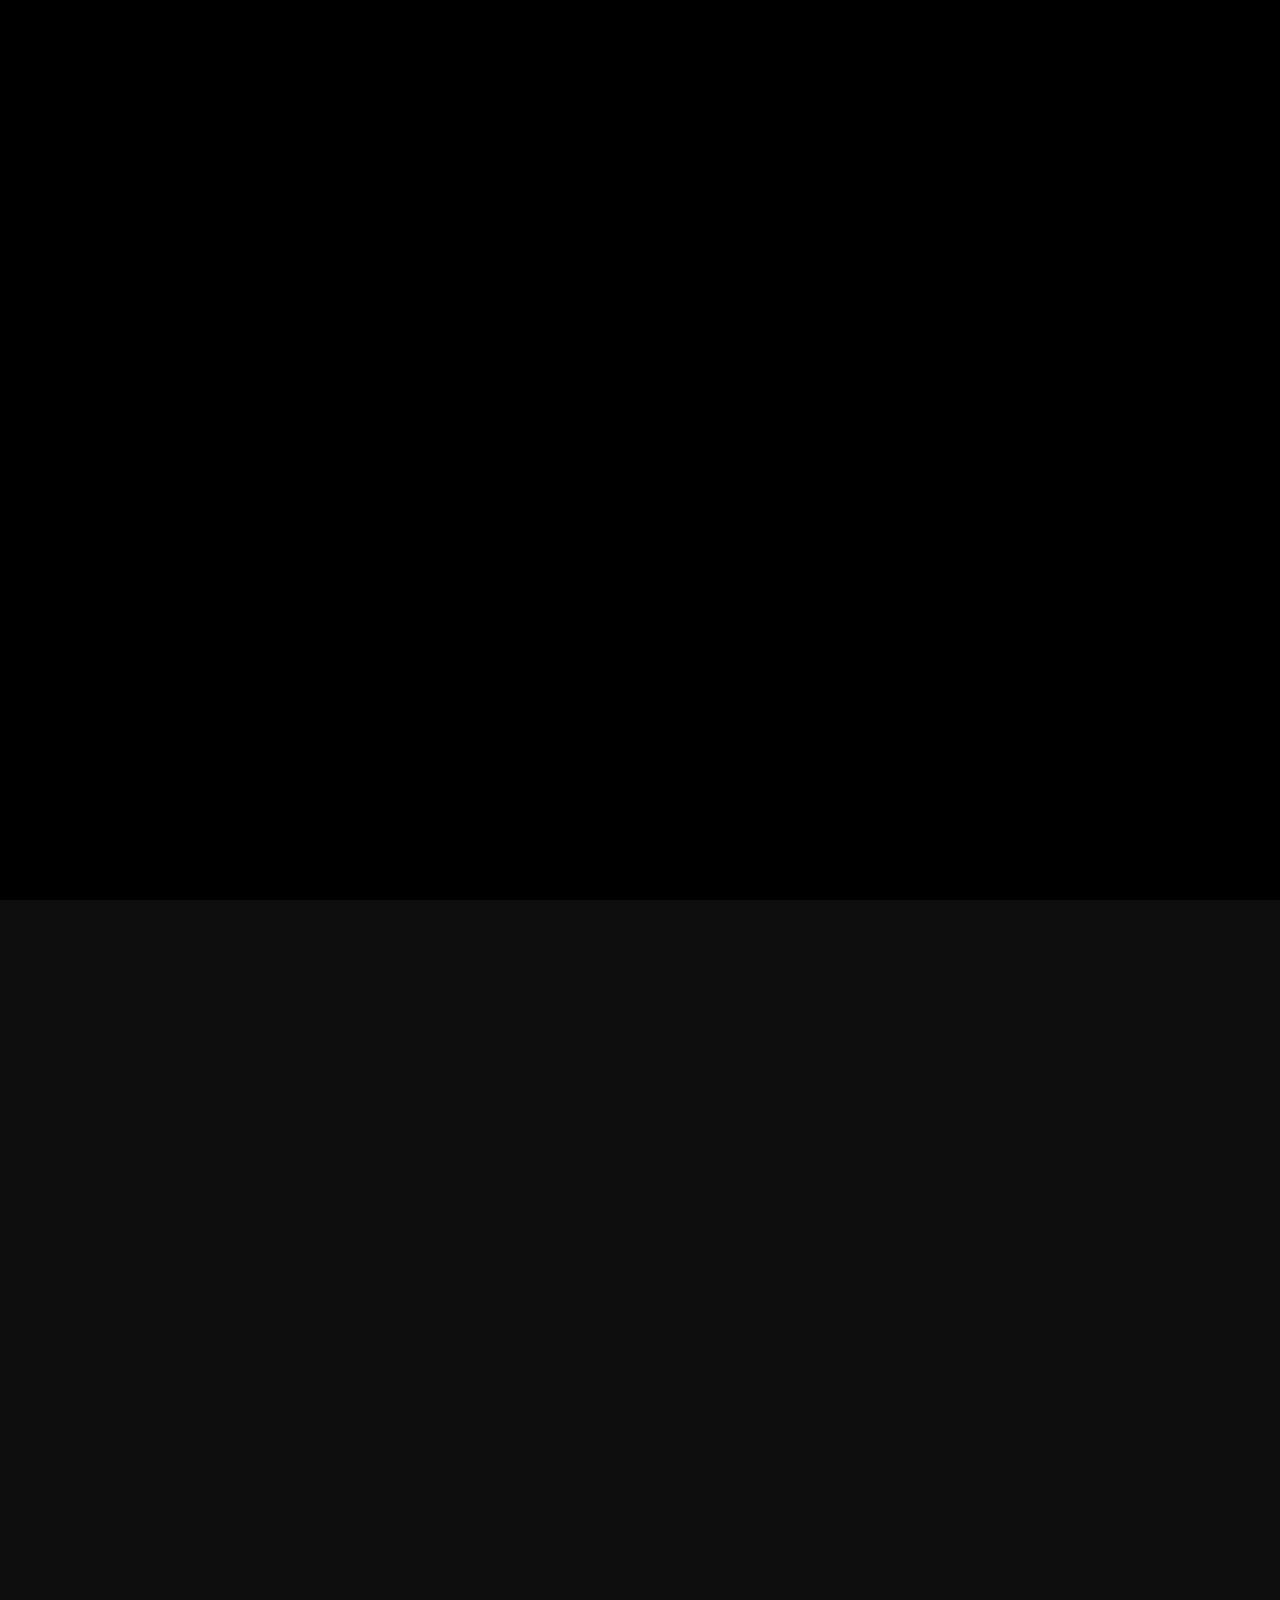
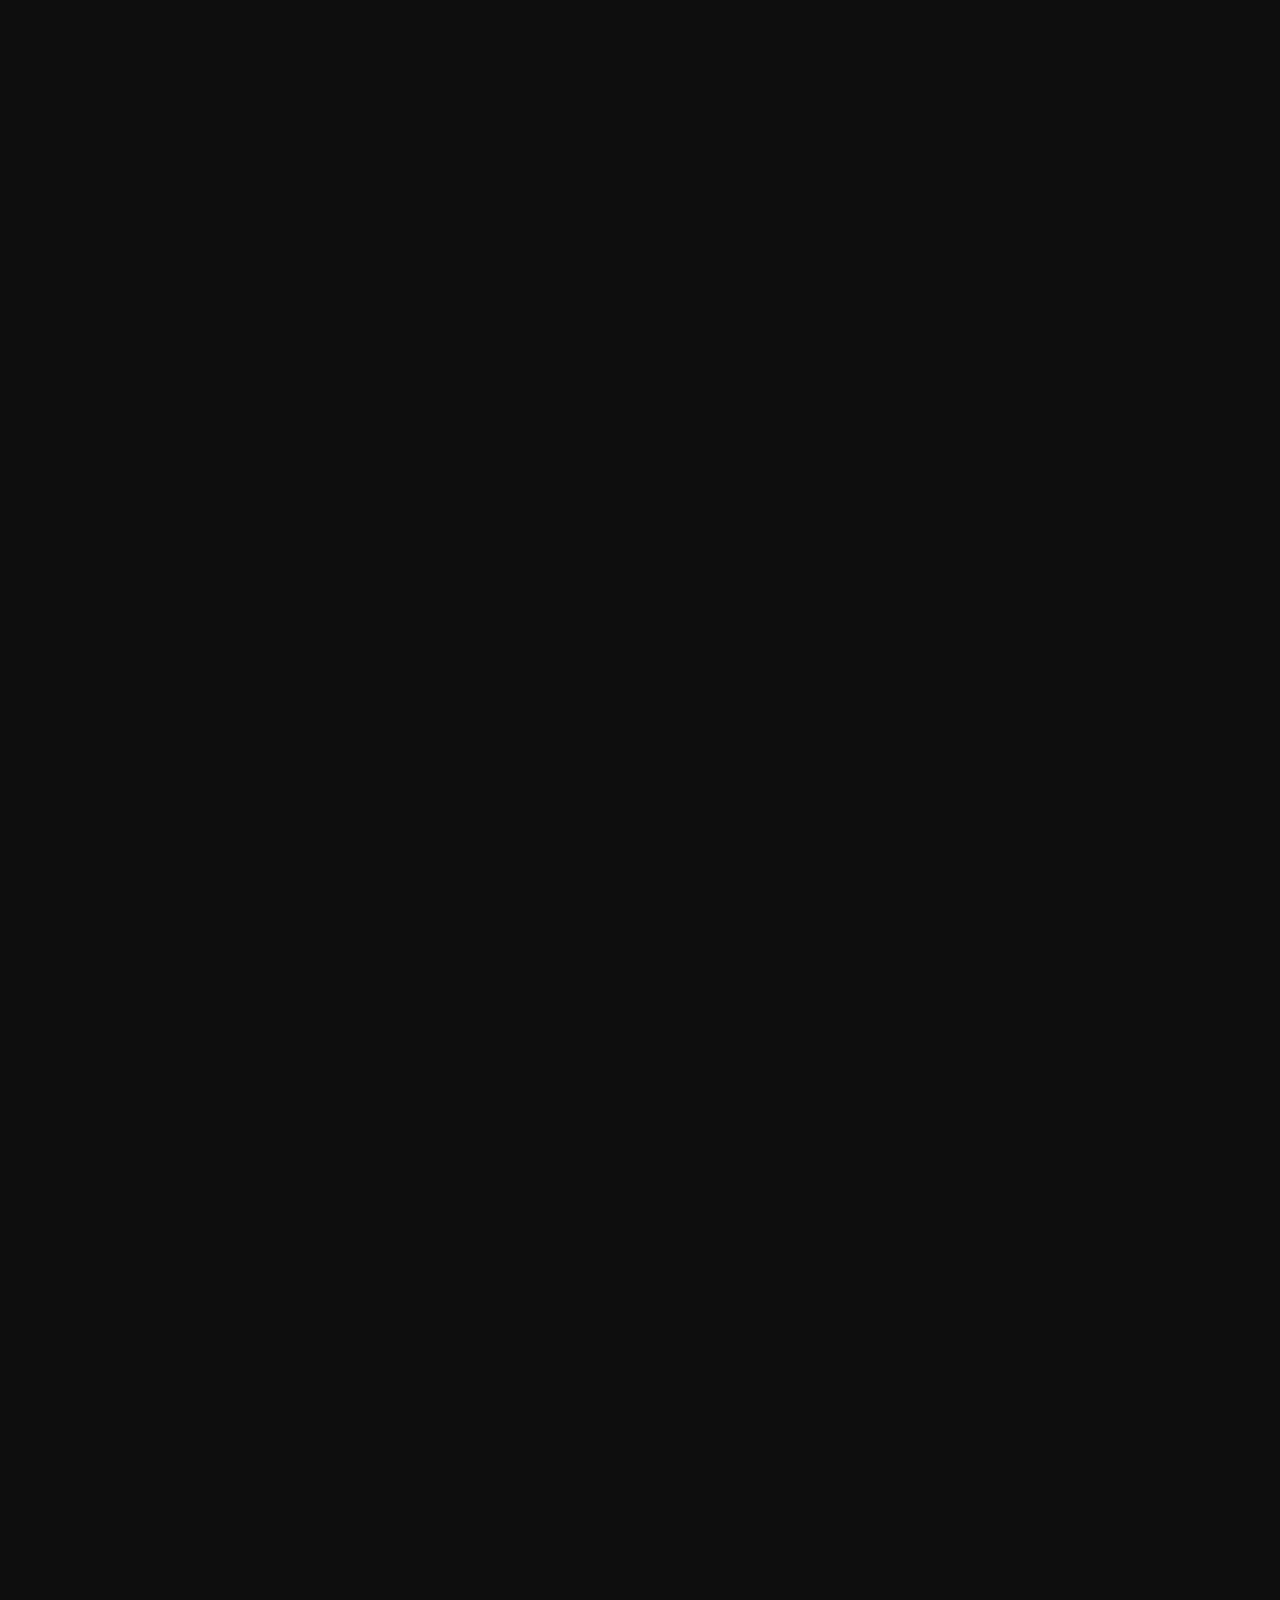
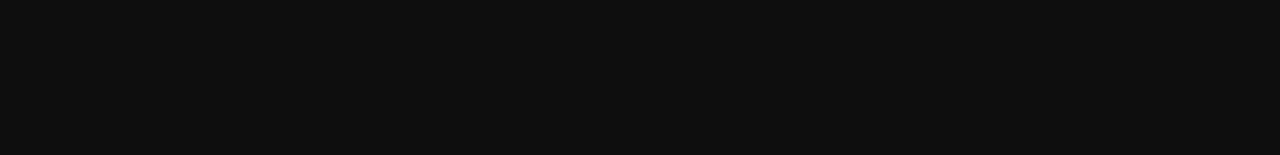
==== commit 00f4b8ff: "added content" ====
--- a/index.html
+++ b/index.html
@@ -11,7 +11,7 @@
         content="Interlock Security’s main business is to provide Security Services to Condominiums, Offices and Industrial Buildings in Singapore." />
     <meta name="google" content="nositelinkssearchbox" />
 
-    <title>Robotics - Interlock Group</title>`
+    <title>Robotics - Interlock Group</title>
 
     <link rel="apple-touch-icon" sizes="180x180" href="/assets/favicon/apple-touch-icon.png">
     <link rel="icon" type="image/png" sizes="32x32" href="/assets/favicon/favicon-32x32.png">
@@ -24,6 +24,11 @@
 
     <link type="text/css" rel="stylesheet" href="assets/css/main.css">
 
+
+    <script src="/assets/js/modernizr-custom.js"></script>
+    <script src="/assets/js/detectizr.min.js"></script>
+
+
     <script src="https://cdnjs.cloudflare.com/ajax/libs/soundmanager2/2.97a.20150601/script/soundmanager2.js"
         integrity="sha256-DrkA/x59nG8uo2vOnL+PNkU7OnOqmnrZ23OUKp6rUlQ=" crossorigin="anonymous"></script>
 
@@ -42,6 +47,9 @@
 
     <link rel="stylesheet" href="/assets/css/landing.css">
     <style>
+        @import url(https://fonts.googleapis.com/css?family=Montserrat:100,200,300,400,500,600,700&display=swap);
+
+
         * {
             box-sizing: border-box
         }
@@ -53,7 +61,20 @@
             margin: 0
         }
 
-
+        body {
+            margin: 0;
+            padding: 0;
+            height: 100%;
+            background: #131313;
+            color: #2128bd;
+            font-family: Montserrat, sans-serif;
+            font-size: 14px;
+            letter-spacing: normal;
+            line-height: normal;
+            text-align: left;
+            -webkit-font-smoothing: antialiased;
+            -moz-osx-font-smoothing: grayscale
+        }
 
         .model-canvas {
             width: 100%;
@@ -85,7 +106,6 @@
 
         .container {
             width: 100%;
-            height: 100%;
         }
 
         .landing {
@@ -93,9 +113,7 @@
             height: 100%;
         }
 
-        .features {
-            height: 100vh;
-        }
+
 
 
         /* That's it: */
@@ -244,7 +262,7 @@
             position: absolute;
             width: 500px;
             height: 200px;
-            background-color: #30303052;
+            background-color: #303030ba;
             bottom: 5%;
             left: 10%;
             transition: opacity 0.3s ease-in-out;
@@ -268,6 +286,250 @@
 
         .specs .points {
             padding-left: 50px;
+        }
+
+        .types {
+            position: relative;
+            overflow: hidden;
+        }
+
+        .types .type-container {
+            width: 1160px;
+            margin-left: auto;
+            margin-right: auto;
+            padding-top: 100px;
+            padding-bottom: 60px;
+        }
+
+        .types .content {
+            display: flex;
+            flex-direction: column;
+            -webkit-box-pack: center;
+            justify-content: center;
+            text-align: center;
+            padding: 0 20px;
+        }
+
+        .types .content h2 {
+            margin: 0;
+            font-family: Montserrat, sans-serif;
+            font-size: 66px;
+            font-weight: 300;
+            font-style: normal;
+            font-stretch: normal;
+            line-height: 1.09;
+            letter-spacing: normal;
+            text-align: center;
+            color: #6c63ff;
+            margin: 30px 0;
+        }
+
+        .types .content h4 {
+            margin: 0;
+            font-family: Montserrat, sans-serif;
+            font-size: 25px;
+            font-weight: 300;
+            font-style: normal;
+            font-stretch: normal;
+            line-height: 1.09;
+            letter-spacing: normal;
+            text-align: center;
+            color: #ffae00
+        }
+
+        .types .content p {
+            max-width: 100%;
+            font-family: Montserrat, sans-serif;
+            font-size: 18px;
+            font-weight: 300;
+            font-style: normal;
+            font-stretch: normal;
+            line-height: 1.67;
+            letter-spacing: normal;
+            text-align: center;
+            color: rgb(255, 255, 255);
+            margin-left: auto;
+            margin-right: auto
+        }
+
+        .sub-content {
+            padding: 20px 0;
+        }
+
+
+        @media (max-width: 750px) {
+            .types .type-container {
+                width: 100%;
+                margin-left: auto;
+                margin-right: auto;
+                padding-top: 60px;
+                padding-bottom: 30px;
+            }
+
+            .types .content h3 {
+                font-size: 50px;
+
+            }
+
+            .types .content p {
+                font-size: 14px;
+            }
+        }
+
+
+        .contacts {
+            position: relative;
+
+            margin: 50px 0;
+        }
+
+        .contacts-container {
+            padding: 0 250px;
+        }
+
+
+        .title .title-container:last-child {
+            display: inline-block;
+        }
+
+        .contacts .title-container {
+            position: relative;
+            overflow: hidden;
+        }
+
+        .contacts .title-container::before {
+            display: block;
+            position: absolute;
+            left: 0;
+            bottom: 0;
+            width: 100%;
+            height: 30px;
+            background: #6c63ff;
+            content: '';
+            transform: translate3d(0, 50%, 0);
+        }
+
+        .contacts .title-text {
+            margin: 0;
+            display: block;
+            position: relative;
+            z-index: 1;
+            font-size: 60px;
+            line-height: 1.1;
+            text-transform: uppercase;
+            white-space: nowrap;
+            color: #FFF;
+            animation: Up 0.9s 1.5s both;
+        }
+
+        @media (max-width: 750px) {
+            .contacts-container {
+                padding: 0 20px;
+            }
+
+            .contacts .title-text {
+                font-size: 45px;
+            }
+        }
+
+        .contacts .contact-details {
+            margin-top: 5vh;
+        }
+
+        .contacts .contact-details .contact-city {
+            animation: fadeIn 0.9s both;
+            animation-delay: 0.9s;
+            text-transform: uppercase;
+            letter-spacing: 1px;
+            font-size: 25px;
+            cursor: default;
+            color: #6c63ff;
+        }
+
+        .contacts .details-container {
+            color: white;
+            font-size: 30px;
+            margin-top: 10vh;
+
+        }
+
+        .contacts .details-container ul {
+            list-style: none;
+            font-style: normal;
+            font-size: 18px;
+            font-weight: 400;
+            margin: 0;
+            padding: 0
+        }
+
+        .contacts .details-container li {
+            margin-bottom: 40px;
+        }
+
+        .contacts .details-container p {
+            margin: 6px 0;
+
+            font-size: 20px;
+        }
+
+        .contacts .details-container a {
+            display: inline-block;
+            margin-bottom: 10px;
+        }
+
+        footer {
+            position: relative;
+        }
+
+        .footer {
+            display: flex;
+            flex-direction: row;
+            padding: 50px 200px;
+            list-style-type: none;
+            color: white;
+            justify-content: space-between;
+        }
+
+
+        @media (max-width: 750px) {
+            .footer {
+                flex-direction: column;
+                padding: 20px 50px;
+                text-align: center
+            }
+
+            .footer-item {
+                align-content: center;
+                padding: 10px 0;
+            }
+        }
+
+        .footer-socials a {
+            padding: 0 25px;
+        }
+  
+        .btn {
+            height: 55px;
+            line-height: 55px;
+            padding-right: 38px;
+            padding-left: 38px;
+            font-size: 16px;
+            color: #000;
+            background-color: #ffae00;
+            transition: background-color .4s ease;
+            text-align: center;
+            font-family: Montserrat, sans-serif;
+            display: inline-block;
+            overflow: hidden;
+            outline: none;
+            border-radius: 7px;
+            font-weight: 400;
+            text-decoration: none;
+        }
+
+        .btn:hover {
+            background-color: #FEBD1C;
+            transition: background-color .4s ease
         }
     </style>
     <link rel="stylesheet" href="/assets/css/bat.css">
@@ -393,7 +655,7 @@
                     </li>
                     <li onclick="bmChangeSection('lidar')">
                         <div class="bullet orange"></div>
-                        <div class="time">Lidar</div>
+                        <div class="time">Guidance System</div>
                     </li>
                     <li onclick="bmChangeSection('body')">
                         <div class="bullet orange"></div>
@@ -412,22 +674,22 @@
                         <ul>
                             <li>
                                 <span>
-                                    Built-in, high-precision encoder
-                                </span>
-                            </li>
-                            <li>
-                                <span>
-                                    High Torque & High Speed capabilities
-                                </span>
-                            </li>
-                            <li>
-                                <span>
-
-                                </span>
-                            </li>
-                            <li>
-                                <span>
-
+                                    Industrial Rugged Servos
+                                </span>
+                            </li>
+                            <li>
+                                <span>
+                                    High torque and Speed capabilities
+                                </span>
+                            </li>
+                            <li>
+                                <span>
+                                    High Precision and Repetability
+                                </span>
+                            </li>
+                            <li>
+                                <span>
+                                    Customized to fit any load conditions
                                 </span>
                             </li>
                         </ul>
@@ -441,30 +703,228 @@
                         <ul>
                             <li>
                                 <span>
-                                    1
-                                </span>
-                            </li>
-                            <li>
-                                <span>
-                                    2
-                                </span>
-                            </li>
-                            <li>
-                                <span>
-                                    3
+                                    Design capable of supporting any wheels
+                                </span>
+                            </li>
+                            <li>
+                                <span>
+                                    Customization from 4" to 10"
+                                </span>
+                            </li>
+                            <li>
+                                <span>
+                                    Supports wide variety from rubber, nylon to omni-directional wheels
+                                </span>
+                            </li>
+                        </ul>
+                    </div>
+                </div>
+
+                <div id="spec-controller" class="spec" style="opacity: 0;">
+                    <div class="title">
+                        <span>Controller</span>
+                    </div>
+                    <div class="points">
+                        <ul>
+                            <li>
+                                <span>
+                                    Powerful and state of art in functionalities
+                                </span>
+                            </li>
+                            <li>
+                                <span>
+                                    Processors from reputed brands
+                                </span>
+                            </li>
+                            <li>
+                                <span>
+                                    Supports CPU and GPU based processing
+                                </span>
+                            </li>
+                            <li>
+                                <span>
+                                    Capability to support recent ROS frameworks
+                                </span>
+                            </li>
+                        </ul>
+                    </div>
+                </div>
+
+                <div id="spec-lidar" class="spec" style="opacity: 0;">
+                    <div class="title">
+                        <span>Guidance System</span>
+                    </div>
+                    <div class="points">
+                        <ul>
+                            <li>
+                                <span>
+                                    Support for vision based guidance system
+                                </span>
+                            </li>
+
+                        </ul>
+                    </div>
+                </div>
+
+                <div id="spec-body" class="spec" style="opacity: 0;">
+                    <div class="title">
+                        <span>Payload</span>
+                    </div>
+                    <div class="points">
+                        <ul>
+                            <li>
+                                <span>
+                                    Customized for your needs
+                                </span>
+                            </li>
+                            <li>
+                                <span>
+                                    Supports payload for various applications patrolling to warehousing
                                 </span>
                             </li>
                         </ul>
                     </div>
                 </div>
             </div>
-
+            <div id="scroll" class="scroll" style="transform: translate3d(-50%, 0%, 0px); visibility: inherit;">
+                <p>scroll to</p> <span><span></span></span>
+                <p>discover</p>
+            </div>
         </section>
-        <section class="features">
-
+        <section class="types type-1">
+            <div class="type-container">
+                <div class="content">
+                    <div class="sub-content content-title">
+                        <h2>Mobile Robots for Research and Development</h2>
+                    </div>
+                    <div class="sub-content content-desc">
+                        <p>
+                            We deliver customized robot to meet all your R&D. Our robots are more
+                            rugged to
+                            fit to any terrains and current version can support payload up to 100Kg.We make robot for
+                            both
+                            indoor and outdoor purpose.We have provision for 2 wheel powered and four
+                            wheel powered. These robots had been used by the different client for different purposes
+                            starting from food delivery,super market assistant ,security patrolling and lot more.We have
+                            our
+                            own opensource fully accessible software stack. These software stacks go in par with the
+                            recent
+                            trends in Robot Operating System(ROS). Our expert team collects requirements and plan a
+                            unique
+                            and customized robot.We don't make our design and force you to buy. We design from scratch
+                            and
+                            fabricate to fit your exclusive requirement.
+                        </p>
+                    </div>
+                    <div class="sub-content content-customize">
+                        <!-- <h4>
+
+                            <button href="" class="btn">Customize --></button>
+
+                        </h4> -->
+                    </div>
+                    <div class="sub-content content-image">
+
+                    </div>
+                </div>
+            </div>
+        </section>
+
+        <section class="types type-2">
+            <div class="type-container">
+                <div class="content">
+                    <div class="sub-content content-title">
+                        <h2>Autonomous Mobile Robots</h2>
+                    </div>
+                    <div class="sub-content content-desc">
+                        <p>
+                            An autonomous robot is a robot that performs behaviors or tasks with a high degree of
+                            autonomy (without external influence). Autonomous robotics is usually considered to be a
+                            subfield of artificial intelligence, robotics, and information engineering. These robots
+                            have SLAM (Simultaneous Localization and Mapping) and high degree of autonomy .
+                            These features enables it move autonomously from one point to the other by avoiding obstacle
+                            in its path.
+
+                        </p>
+                    </div>
+                    <div class="sub-content content-image">
+
+                    </div>
+                </div>
+            </div>
+        </section>
+
+        <section class="types type-3">
+            <div class="type-container">
+                <div class="content">
+                    <div class="sub-content content-title">
+                        <h2>Autonomous Guided Vechicles</h2>
+                    </div>
+                    <div class="sub-content content-desc">
+                        <p>
+                            An automated guided vehicle or automatic guided vehicle (AGV) is a portable robot that
+                            follows along marked long lines or wires on the floor.
+                            They travel from one point to the other following this guided path.
+                        </p>
+                    </div>
+                    <div class="sub-content content-image">
+
+                    </div>
+                </div>
+            </div>
+        </section>
+
+        <section class="contacts">
+            <div class="contacts-container">
+                <div class="title">
+                    <div class="title-container">
+                        <h1 class="title-text">Contacts</h1>
+                    </div>
+                </div>
+                <div class="contact-details">
+                    <p class="contact-city">Singapore</p>
+                    <address class="details-container">
+                        <ul>
+                            <li>
+                                <p class="heading">Phone</p>
+                                <a href="tel:65-6294-6927">+65 6294-6927</a>
+                            </li>
+                            <li>
+                                <p class="heading">E-mail</p>
+                                <a href="mailto:info@interlocksecurity.com.sg">info@interlocksecurity.com.sg</a>
+                            </li>
+                            <li>
+                                <p class="heading">Address</p>
+                                <p>
+                                    <a href="https://goo.gl/maps/wYkEq7eKuC2Pr4nd6">
+                                        519 Balestier Rd, Singapore 329852
+                                    </a>
+                                </p>
+                            </li>
+                        </ul>
+                    </address>
+                </div>
+            </div>
         </section>
     </main>
 
+    <footer>
+        <ul class="footer">
+            <li class="footer-item"></li>
+            <!-- <li class="footer-item footer-socials">
+                    <a href="http://www.twitter.com">
+                        <img height="18" width="18" src="/assets/images/twitter.png" alt="Twitter" class="icons">
+                    </a>
+                    <a href="http://www.facebook.com">
+                        <img height="18" width="18" src="/assets/images/facebook.png" alt="Facebook" class="icons">
+                    </a>
+                </li> -->
+            <li class="footer-item">&copy; 2019 Interlock Group</li>
+        </ul>
+    </footer>
+
+
+
     <script src="/assets/js/main.js"></script>
 </body>
 
--- a/assets/css/landing.css
+++ b/assets/css/landing.css
@@ -22,6 +22,7 @@
     -o-transform-origin: center bottom;
     transform-origin: center bottom
 }
+
 
 .cb-loader_overlay-img {
     position: fixed;
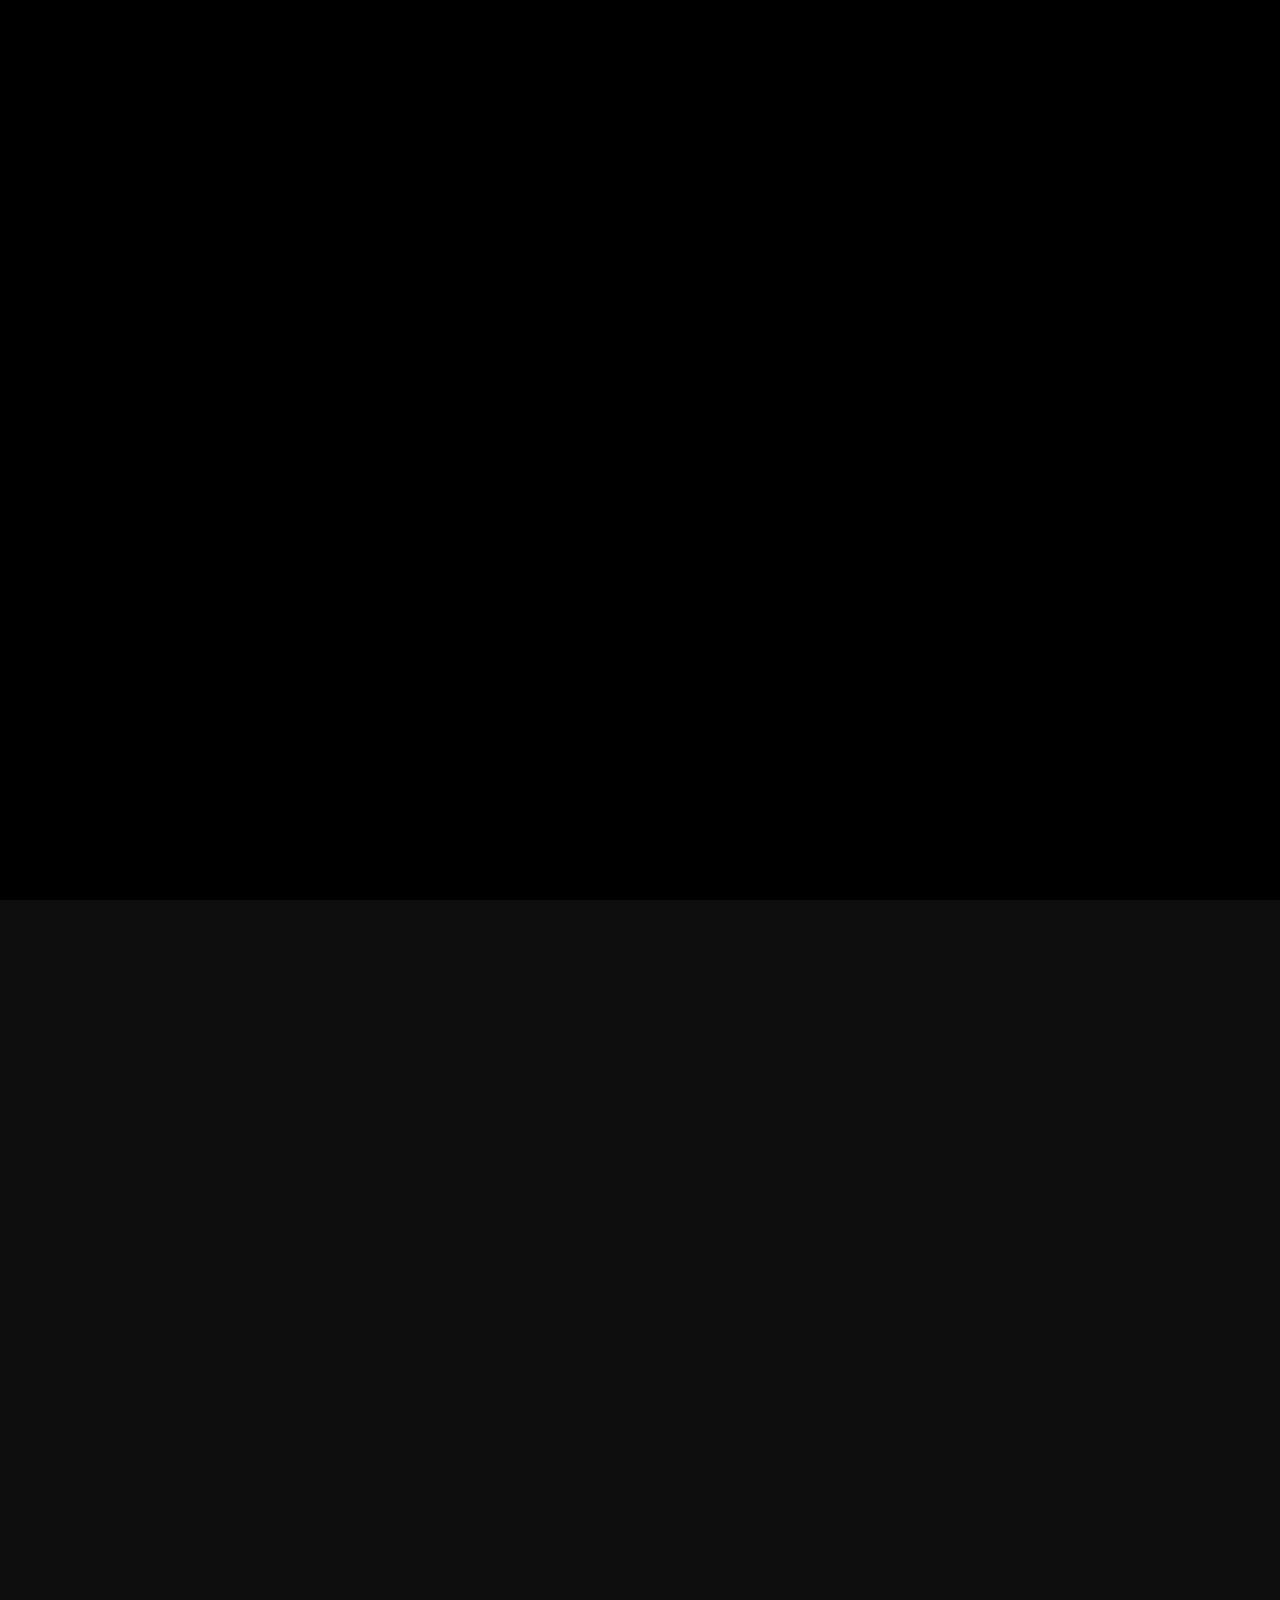
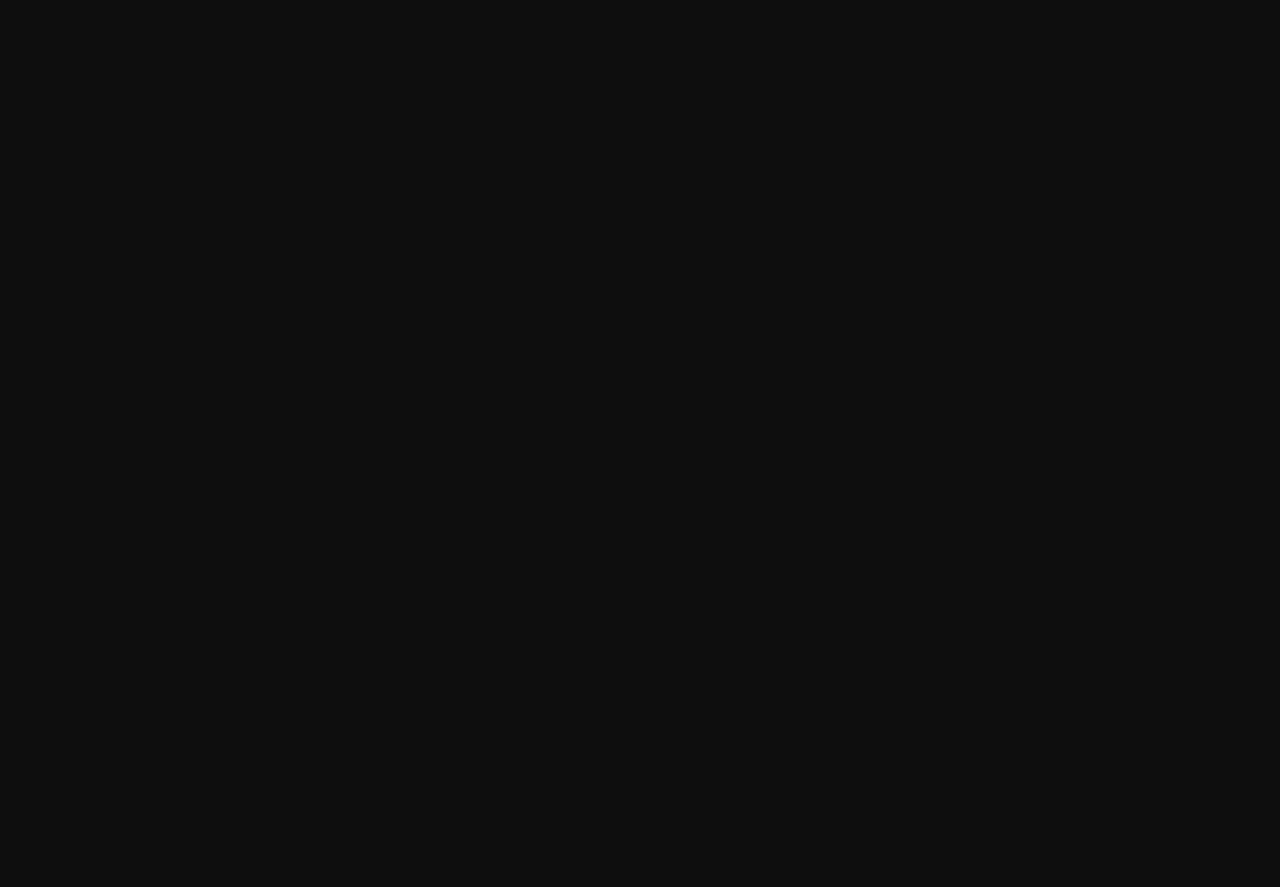
==== commit b5de9ab7: "added customization from" ====
--- a/index.html
+++ b/index.html
@@ -13,11 +13,11 @@
 
     <title>Robotics - Interlock Group</title>
 
-    <link rel="apple-touch-icon" sizes="180x180" href="/assets/favicon/apple-touch-icon.png">
-    <link rel="icon" type="image/png" sizes="32x32" href="/assets/favicon/favicon-32x32.png">
-    <link rel="icon" type="image/png" sizes="16x16" href="/assets/favicon/favicon-16x16.png">
-    <link rel="manifest" href="/assets/favicon/site.webmanifest">
-    <link rel="mask-icon" href="/assets/favicon/safari-pinned-tab.svg" color="#5bbad5">
+    <link rel="apple-touch-icon" sizes="180x180" href="./assets/favicon/apple-touch-icon.png">
+    <link rel="icon" type="image/png" sizes="32x32" href="./assets/favicon/favicon-32x32.png">
+    <link rel="icon" type="image/png" sizes="16x16" href="./assets/favicon/favicon-16x16.png">
+    <link rel="manifest" href="./assets/favicon/site.webmanifest">
+    <link rel="mask-icon" href="./assets/favicon/safari-pinned-tab.svg" color="#5bbad5">
     <meta name="msapplication-TileColor" content="#da532c">
     <meta name="theme-color" content="#000000">
 
@@ -25,514 +25,29 @@
     <link type="text/css" rel="stylesheet" href="assets/css/main.css">
 
 
-    <script src="/assets/js/modernizr-custom.js"></script>
-    <script src="/assets/js/detectizr.min.js"></script>
+    <script src="./assets/js/modernizr-custom.js"></script>
+    <script src="./assets/js/detectizr.min.js"></script>
 
 
     <script src="https://cdnjs.cloudflare.com/ajax/libs/soundmanager2/2.97a.20150601/script/soundmanager2.js"
         integrity="sha256-DrkA/x59nG8uo2vOnL+PNkU7OnOqmnrZ23OUKp6rUlQ=" crossorigin="anonymous"></script>
 
-    <script src="/assets/js/three/three.min.js"></script>
-    <script src="/assets/js/three/WebGL.js"></script>
-    <script src="/assets/js/three/controls/OrbitControls.js"></script>
-    <script src="/assets/js/three/loaders/BasisTextureLoader.js"></script>
-    <script src="/assets/js/three/loaders/GLTFLoader.js"></script>
-
-    <script src="/assets/js/lzma.js"></script>
+    <script src="./assets/js/three/three.min.js"></script>
+    <script src="./assets/js/three/WebGL.js"></script>
+    <script src="./assets/js/three/controls/OrbitControls.js"></script>
+    <script src="./assets/js/three/loaders/BasisTextureLoader.js"></script>
+    <script src="./assets/js/three/loaders/GLTFLoader.js"></script>
+
+    <script src="./assets/js/lzma.js"></script>
 
     <script src="https://cdnjs.cloudflare.com/ajax/libs/gsap/2.1.3/TweenMax.min.js"
         integrity="sha256-lPE3wjN2a7ABWHbGz7+MKBJaykyzqCbU96BJWjio86U=" crossorigin="anonymous"></script>
     <script src="https://cdnjs.cloudflare.com/ajax/libs/gsap/2.1.3/TimelineMax.min.js"
         integrity="sha256-fIkQKQryItPqpaWZbtwG25Jp2p5ujqo/NwJrfqAB+Qk=" crossorigin="anonymous"></script>
 
-    <link rel="stylesheet" href="/assets/css/landing.css">
-    <style>
-        @import url(https://fonts.googleapis.com/css?family=Montserrat:100,200,300,400,500,600,700&display=swap);
-
-
-        * {
-            box-sizing: border-box
-        }
-
-        html,
-        body {
-            height: 100%;
-            padding: 0;
-            margin: 0
-        }
-
-        body {
-            margin: 0;
-            padding: 0;
-            height: 100%;
-            background: #131313;
-            color: #2128bd;
-            font-family: Montserrat, sans-serif;
-            font-size: 14px;
-            letter-spacing: normal;
-            line-height: normal;
-            text-align: left;
-            -webkit-font-smoothing: antialiased;
-            -moz-osx-font-smoothing: grayscale
-        }
-
-        .model-canvas {
-            width: 100%;
-            height: 100%;
-            margin: 0;
-            padding: 0;
-            overflow-x: hidden;
-            cursor: pointer;
-        }
-
-        .controls {
-            position: absolute;
-            top: 40%;
-            right: 0;
-            margin: 10px;
-        }
-
-        .controls a {
-            padding: 5px 5px;
-            cursor: pointer;
-            width: 100px;
-            margin-bottom: 5px;
-            background: transparent;
-            border: 0;
-            color: white;
-            font-size: 21px;
-            text-align: left;
-        }
-
-        .container {
-            width: 100%;
-        }
-
-        .landing {
-            width: 100%;
-            height: 100%;
-        }
-
-
-
-
-        /* That's it: */
-        .mouse {
-            display: block;
-            position: absolute;
-            margin: 0 auto;
-            width: 26px;
-            height: 46px;
-            border-radius: 13px;
-            border: 2px solid #ffae00;
-            bottom: 20px;
-            left: 50%;
-            margin-left: -13px;
-        }
-
-        .mouse span {
-            display: block;
-            margin: 6px auto;
-            width: 3px;
-            height: 3px;
-            border-radius: 50%;
-            background: #ffae00;
-            border: 1px solid transparent;
-            -webkit-animation-duration: 1s;
-            animation-duration: 1s;
-            -webkit-animation-fill-mode: both;
-            animation-fill-mode: both;
-            -webkit-animation-iteration-count: infinite;
-            animation-iteration-count: infinite;
-            -webkit-animation-name: scroll;
-            animation-name: scroll;
-        }
-
-        .mouse p {
-            display: block;
-        }
-
-        @-webkit-keyframes scroll {
-            0% {
-                opacity: 1;
-                -webkit-transform: translateY(0);
-                transform: translateY(0);
-            }
-
-            100% {
-                opacity: 0;
-                -webkit-transform: translateY(16px);
-                transform: translateY(16px);
-            }
-        }
-
-        @keyframes scroll {
-            0% {
-                opacity: 1;
-                -webkit-transform: translateY(0);
-                -ms-transform: translateY(0);
-                transform: translateY(0);
-            }
-
-            100% {
-                opacity: 0;
-                -webkit-transform: translateY(16px);
-                -ms-transform: translateY(16px);
-                transform: translateY(16px);
-            }
-        }
-
-        section {
-            position: relative;
-        }
-
-        ol li {
-            list-style-type: none;
-        }
-
-        .pulser {
-            -webkit-animation: pulse 3s ease 3.5s infinite normal;
-            -moz-animation: pulse 3s ease 3.5s infinite normal;
-            -ms-animation: pulse 3s ease 3.5s infinite normal;
-            -o-animation: pulse 3s ease 3.5s infinite normal;
-            animation: pulse 3s ease 3.5s infinite normal
-        }
-
-        .timeline {
-            position: absolute;
-            top: 40%;
-            right: 2%;
-            margin: 10px;
-        }
-
-        .timeline ul {
-            margin: 0;
-            list-style: none;
-            position: relative;
-        }
-
-        /*   .timeline ul::before {
-            content: ' ';
-            height: 100%;
-            width: 2px;
-            background-color: #d9d9d9;
-            position: absolute;
-            top: 0;
-            left: 2.5em;
-            z-index: -1;
-        } */
-
-        .timeline li div {
-            display: inline-block;
-            margin: 2px 0;
-        }
-
-        .timeline .time {
-            width: auto;
-            font-size: 15px;
-            text-align: right;
-        }
-
-        .timeline .bullet {
-            width: 1em;
-            height: 1em;
-            box-sizing: border-box;
-            border-radius: 50%;
-            background: #000;
-            z-index: 1;
-            margin-right: 4px;
-            vertical-align: sub;
-        }
-
-        .timeline .bullet.orange {
-            border: 2px solid #ffb000;
-        }
-
-        .timeline li:hover>.bullet {
-            border: 2px solid #eeff00;
-            transition: border .3s;
-        }
-
-        .timeline li:hover>.time {
-            color: #eeff00;
-            transition: color .3s;
-        }
-
-        .specs {
-            position: absolute;
-            width: 500px;
-            height: 200px;
-            background-color: #303030ba;
-            bottom: 5%;
-            left: 10%;
-            transition: opacity 0.3s ease-in-out;
-        }
-
-        .spec {
-            position: absolute;
-            transition: opacity 0.3s ease-in-out;
-        }
-
-        .specs .title {
-            margin: 10px;
-            margin-left: 20px;
-        }
-
-        .specs .title span {
-            font-size: 20px;
-            font-weight: 300;
-            text-transform: uppercase;
-        }
-
-        .specs .points {
-            padding-left: 50px;
-        }
-
-        .types {
-            position: relative;
-            overflow: hidden;
-        }
-
-        .types .type-container {
-            width: 1160px;
-            margin-left: auto;
-            margin-right: auto;
-            padding-top: 100px;
-            padding-bottom: 60px;
-        }
-
-        .types .content {
-            display: flex;
-            flex-direction: column;
-            -webkit-box-pack: center;
-            justify-content: center;
-            text-align: center;
-            padding: 0 20px;
-        }
-
-        .types .content h2 {
-            margin: 0;
-            font-family: Montserrat, sans-serif;
-            font-size: 66px;
-            font-weight: 300;
-            font-style: normal;
-            font-stretch: normal;
-            line-height: 1.09;
-            letter-spacing: normal;
-            text-align: center;
-            color: #6c63ff;
-            margin: 30px 0;
-        }
-
-        .types .content h4 {
-            margin: 0;
-            font-family: Montserrat, sans-serif;
-            font-size: 25px;
-            font-weight: 300;
-            font-style: normal;
-            font-stretch: normal;
-            line-height: 1.09;
-            letter-spacing: normal;
-            text-align: center;
-            color: #ffae00
-        }
-
-        .types .content p {
-            max-width: 100%;
-            font-family: Montserrat, sans-serif;
-            font-size: 18px;
-            font-weight: 300;
-            font-style: normal;
-            font-stretch: normal;
-            line-height: 1.67;
-            letter-spacing: normal;
-            text-align: center;
-            color: rgb(255, 255, 255);
-            margin-left: auto;
-            margin-right: auto
-        }
-
-        .sub-content {
-            padding: 20px 0;
-        }
-
-
-        @media (max-width: 750px) {
-            .types .type-container {
-                width: 100%;
-                margin-left: auto;
-                margin-right: auto;
-                padding-top: 60px;
-                padding-bottom: 30px;
-            }
-
-            .types .content h3 {
-                font-size: 50px;
-
-            }
-
-            .types .content p {
-                font-size: 14px;
-            }
-        }
-
-
-        .contacts {
-            position: relative;
-
-            margin: 50px 0;
-        }
-
-        .contacts-container {
-            padding: 0 250px;
-        }
-
-
-        .title .title-container:last-child {
-            display: inline-block;
-        }
-
-        .contacts .title-container {
-            position: relative;
-            overflow: hidden;
-        }
-
-        .contacts .title-container::before {
-            display: block;
-            position: absolute;
-            left: 0;
-            bottom: 0;
-            width: 100%;
-            height: 30px;
-            background: #6c63ff;
-            content: '';
-            transform: translate3d(0, 50%, 0);
-        }
-
-        .contacts .title-text {
-            margin: 0;
-            display: block;
-            position: relative;
-            z-index: 1;
-            font-size: 60px;
-            line-height: 1.1;
-            text-transform: uppercase;
-            white-space: nowrap;
-            color: #FFF;
-            animation: Up 0.9s 1.5s both;
-        }
-
-        @media (max-width: 750px) {
-            .contacts-container {
-                padding: 0 20px;
-            }
-
-            .contacts .title-text {
-                font-size: 45px;
-            }
-        }
-
-        .contacts .contact-details {
-            margin-top: 5vh;
-        }
-
-        .contacts .contact-details .contact-city {
-            animation: fadeIn 0.9s both;
-            animation-delay: 0.9s;
-            text-transform: uppercase;
-            letter-spacing: 1px;
-            font-size: 25px;
-            cursor: default;
-            color: #6c63ff;
-        }
-
-        .contacts .details-container {
-            color: white;
-            font-size: 30px;
-            margin-top: 10vh;
-
-        }
-
-        .contacts .details-container ul {
-            list-style: none;
-            font-style: normal;
-            font-size: 18px;
-            font-weight: 400;
-            margin: 0;
-            padding: 0
-        }
-
-        .contacts .details-container li {
-            margin-bottom: 40px;
-        }
-
-        .contacts .details-container p {
-            margin: 6px 0;
-
-            font-size: 20px;
-        }
-
-        .contacts .details-container a {
-            display: inline-block;
-            margin-bottom: 10px;
-        }
-
-        footer {
-            position: relative;
-        }
-
-        .footer {
-            display: flex;
-            flex-direction: row;
-            padding: 50px 200px;
-            list-style-type: none;
-            color: white;
-            justify-content: space-between;
-        }
-
-
-        @media (max-width: 750px) {
-            .footer {
-                flex-direction: column;
-                padding: 20px 50px;
-                text-align: center
-            }
-
-            .footer-item {
-                align-content: center;
-                padding: 10px 0;
-            }
-        }
-
-        .footer-socials a {
-            padding: 0 25px;
-        }
-  
-        .btn {
-            height: 55px;
-            line-height: 55px;
-            padding-right: 38px;
-            padding-left: 38px;
-            font-size: 16px;
-            color: #000;
-            background-color: #ffae00;
-            transition: background-color .4s ease;
-            text-align: center;
-            font-family: Montserrat, sans-serif;
-            display: inline-block;
-            overflow: hidden;
-            outline: none;
-            border-radius: 7px;
-            font-weight: 400;
-            text-decoration: none;
-        }
-
-        .btn:hover {
-            background-color: #FEBD1C;
-            transition: background-color .4s ease
-        }
-    </style>
-    <link rel="stylesheet" href="/assets/css/bat.css">
+    <link rel="stylesheet" href="./assets/css/landing.css">
+    <link rel="stylesheet" href="/assets/css/calc.css">
+    <link rel="stylesheet" href="./assets/css/bat.css">
 </head>
 
 <body>
@@ -786,10 +301,12 @@
                     </div>
                 </div>
             </div>
+
             <div id="scroll" class="scroll" style="transform: translate3d(-50%, 0%, 0px); visibility: inherit;">
                 <p>scroll to</p> <span><span></span></span>
                 <p>discover</p>
             </div>
+
         </section>
         <section class="types type-1">
             <div class="type-container">
@@ -817,11 +334,11 @@
                         </p>
                     </div>
                     <div class="sub-content content-customize">
-                        <!-- <h4>
-
-                            <button href="" class="btn">Customize --></button>
-
-                        </h4> -->
+                        <div style="position: relative;">
+                            <button class="bm-btn bm-btn_flat -sm -primary" onclick="toggleModal()" type="button">
+                                <span>Сustomize</span>
+                            </button>
+                        </div>
                     </div>
                     <div class="sub-content content-image">
 
@@ -908,24 +425,320 @@
         </section>
     </main>
 
+    <style>
+        .customize {
+            width: 100%;
+            height: 100%;
+            position: fixed;
+            top: 0;
+            left: 0;
+            background-color: rgba(0, 0, 0, .88);
+            overflow-y: scroll;
+            z-index: 999;
+            pointer-events: none;
+            -webkit-transition: opacity .3s ease, visibility .3s step-end;
+            transition: opacity .3s ease, visibility .3s step-end;
+            opacity: 0;
+            visibility: hidden;
+        }
+
+        .customize_active {
+            pointer-events: all;
+            opacity: 1;
+            visibility: visible;
+            -webkit-transition: opacity .3s ease, visibility 0s step-start;
+            transition: opacity .3s ease, visibility 0s step-start;
+        }
+
+        .customize .close {
+            position: fixed;
+            top: 36px;
+            right: 36px;
+            cursor: pointer;
+        }
+
+        .customize .close img {
+            max-width: 16px;
+        }
+
+        .customize_container {
+            width: 100%;
+            display: inline-block;
+            vertical-align: middle;
+
+        }
+
+        .customize_modal {
+            margin: 100px auto;
+            width: 1000px;
+            height: 100%;
+            background-color: #131313;
+            -webkit-transform: translate3d(1px, 50px, 1px);
+            transform: translate3d(1px, 50px, 1px);
+            position: relative;
+            transition: opacity 1s ease, -webkit-transform 1s ease;
+            transition: opacity 1s ease, transform 1s ease;
+            transition: opacity 1s ease, transform 1s ease, -webkit-transform 1s ease;
+            opacity: 0;
+            padding: 10px
+        }
+
+        @media (max-width: 750px) {
+            .customize_modal {
+                width: 100%;
+                height: 100%;
+                padding: 5px;
+            }
+
+            .customize_container {
+                padding: 10px;
+            }
+        }
+
+        .customize_active .customize_modal {
+            transform: translate3d(1px, 1px, 1px);
+            opacity: 1;
+        }
+    </style>
+    <div class="customize customize_active">
+        <div class="close" onclick="toggleModal()">
+            <img src="./assets/images/close.svg" alt="Close">
+        </div>
+        <div class="customize_container">
+            <div class="customize_modal">
+                <form id="spec-form" onsubmit="return submitForm(event)">
+                    <input type="hidden" name="accessKey" value="9a657b09-b40c-4b50-b2f3-2faff410d5cc">
+
+                    <h4>Structure</h4>
+                    <div class="cust-section payload">
+                        <div class="ContactForm-item company">
+                            <label for="payload" class="ContactForm-headline">
+                                <span>Payload</span>
+                            </label>
+                            <input type="text" name="$payload" id="payload" placeholder="payload in kgs"
+                                autocomplete="false" class="ContactForm-inputText">
+                        </div>
+
+                        <div class="ContactForm-item company">
+                            <label for="ground_clearance" class="ContactForm-headline">
+                                <span>Ground Clearance</span>
+                            </label>
+                            <input type="text" name="$ground_clearance" id="ground_clearance" placeholder="in meters"
+                                autocomplete="false" class="ContactForm-inputText">
+                        </div>
+                        <div class="ContactForm-item company">
+                            <label for="footprint" class="ContactForm-headline">
+                                <span>Footprint</span>
+                            </label>
+                            <input type="text" name="$footprint" id="footprint" autocomplete="false"
+                                placeholder="lxbxh (20x20x30) (each in meters)" class="ContactForm-inputText">
+                        </div>
+                    </div>
+
+                    <style>
+
+                    </style>
+
+                    <h4>Wheels</h4>
+                    <div class="cust-section payload">
+                        <div class="ContactForm-item company">
+                            <label for="number_of_wheels" class="ContactForm-headline">
+                                <span>Number of wheels</span>
+                            </label>
+                            <input type="number" name="$number_of_wheels" placeholder="4" id="number_of_wheels"
+                                autocomplete="false" class="ContactForm-inputText">
+                        </div>
+
+                        <div class="ContactForm-item company">
+                            <label for="type_of_wheel" class="ContactForm-headline">
+                                <span>Type of wheel</span>
+                            </label>
+                            <select name="$type_of_wheel" id="type_of_wheel" class="ContactForm-inputText">
+                                <option value="omni-wheel">Omni Wheels</option>
+                                <option value="rubber">Rubber Wheels</option>
+                                <option value="nylon">Nylon Wheel</option>
+                            </select>
+                        </div>
+                        <div class="ContactForm-item company">
+                            <label for="powered_wheel" class="ContactForm-headline">
+                                <span>Powered wheel</span>
+                            </label>
+                            <select name="$powered_wheel" id="powered_wheel" class="ContactForm-inputText">
+                                <option value="2">2</option>
+                                <option value="4">4</option>
+                            </select>
+                        </div>
+                        <div class="ContactForm-item ">
+                            <label class="custom-checkbox ContactForm-headline" for="zero_turning_radius">Zero Turning
+                                Radius
+                                <input type="checkbox" checked="checked" name="$zero_turning_radius"
+                                    id="zero_turning_radius">
+                                <span class="checkmark"></span>
+                            </label>
+                        </div>
+
+                    </div>
+
+                    <h4>Power</h4>
+                    <div class="cust-section payload">
+                        <div class="ContactForm-item company">
+                            <label for="operation_duration" class="ContactForm-headline">
+                                <span>Operation Duration</span>
+                            </label>
+                            <input type="number" name="$operation_duration" placeholder="hrs" id="operation_duration"
+                                autocomplete="false" class="ContactForm-inputText">
+                        </div>
+
+                        <div class="ContactForm-item company">
+                            <label for="traversing_speed" class="ContactForm-headline">
+                                <span>Max Traversing Speed</span>
+                            </label>
+                            <input type="number" name="$Max Traversing Speed" placeholder="m/s" id="traversing_speed"
+                                autocomplete="false" class="ContactForm-inputText">
+                        </div>
+                        <div class="ContactForm-item company">
+                            <label for="max_acceleration" class="ContactForm-headline">
+                                <span>Max Acceleration</span>
+                            </label>
+                            <input type="number" name="$Max Acceleration" placeholder="m/s2" id="max_acceleration"
+                                autocomplete="false" class="ContactForm-inputText">
+                        </div>
+                        <div class="ContactForm-item company">
+                            <label for="driving_mechanism" class="ContactForm-headline">
+                                <span>Driving Mechanism</span>
+                            </label>
+                            <select name="$driving_mechanism" id="driving_mechanism" class="ContactForm-inputText">
+                                <option value="4 wheel powered">4 wheel powered</option>
+                                <option value="2 wheel powered 2 caster wheels">2 wheel powered 2 caster wheels</option>
+                                <option value="Steering mechanism with 2 wheel powered">Steering mechanism with 2 wheel
+                                    powered</option>
+                            </select>
+                        </div>
+                    </div>
+
+
+                    <h4>Others</h4>
+                    <div class="cust-section payload">
+                        <div class="ContactForm-item company">
+                            <label for="outputs" class="ContactForm-headline">
+                                <span>Outputs Ports <span>(Ctrl+click to unselect)</span></span>
+                            </label>
+                            <select name="$Outputs" id="outputs" class="ContactForm-inputText" multiple>
+                                <option value="USB">USB</option>
+                                <option value="HDMI">HDMI</option>
+                                <option value="Ethernet">Ethernet</option>
+                                <option value="Power Supply out (12v/5A)">Power Supply out (12v/5A)</option>
+                                <option value="Power Supply out (5v/2A)">Power Supply out (5v/2A)</option>
+                            </select>
+                        </div>
+                        <div class="ContactForm-item company">
+                            <label for="accessories" class="ContactForm-headline">
+                                <span>Accessories</span>
+                            </label>
+                            <select name="$Accessories" id="accessories" class="ContactForm-inputText" multiple>
+                                <option value="E-Stop">E-Stop</option>
+                                <option value="Battery level indicators">Battery level indicators</option>
+                                <option value="Warning light indicators">Warning light indicators</option>
+                            </select>
+                        </div>
+                    </div>
+
+
+                    <h4>Contact Details</h4>
+                    <div class="cust-section contact">
+                        <div class="ContactForm-item company">
+                            <label for="name" class="ContactForm-headline">
+                                <span>Name</span>
+                                <sup>*</sup>
+                            </label>
+                            <input type="text" id="name" name="name" autocomplete="false" class="ContactForm-inputText"
+                                required>
+                        </div>
+                        <div class="ContactForm-item company">
+                            <label for="email" class="ContactForm-headline">
+                                <span>Email</span>
+                                <sup>*</sup>
+                            </label>
+                            <input type="email" id="email" name="email" class="ContactForm-inputText" required>
+                        </div>
+                        <div class="ContactForm-item company">
+                            <label for="phone" class="ContactForm-headline">
+                                <span>Contact Number</span>
+                                <sup>*</sup>
+                            </label>
+                            <input type="tel" id="phone" name="phone" class="ContactForm-inputText" required>
+                        </div>
+
+                    </div>
+                    <input type="hidden" name="replyTo" value="@">
+                    <div class="cust-section submit">
+                        <button class="bm-btn bm-btn_flat -sm -primary" type="submit">
+                            <span>Send</span>
+                        </button>
+                    </div>
+                    <div class="cust-section submit">
+                        <span id="result"></span>
+                    </div>
+
+                </form>
+            </div>
+        </div>
+    </div>
+
+
     <footer>
         <ul class="footer">
             <li class="footer-item"></li>
             <!-- <li class="footer-item footer-socials">
                     <a href="http://www.twitter.com">
-                        <img height="18" width="18" src="/assets/images/twitter.png" alt="Twitter" class="icons">
+                        <img height="18" width="18" src="./assets/images/twitter.png" alt="Twitter" class="icons">
                     </a>
                     <a href="http://www.facebook.com">
-                        <img height="18" width="18" src="/assets/images/facebook.png" alt="Facebook" class="icons">
+                        <img height="18" width="18" src="./assets/images/facebook.png" alt="Facebook" class="icons">
                     </a>
                 </li> -->
             <li class="footer-item">&copy; 2019 Interlock Group</li>
         </ul>
     </footer>
 
-
-
-    <script src="/assets/js/main.js"></script>
+    <script>
+        function toggleModal() {
+
+            let qsc = (s, o = document) => o.querySelector(s).classList;
+            qsc('.customize').contains('customize_active') ? qsc('.customize').remove('customize_active') : qsc(
+                '.customize').add('customize_active');
+            document.querySelector("#result").innerText = "";
+        }
+
+        function submitForm(e) {
+            e.preventDefault()
+            var form = document.querySelector('form');
+            var formData = new FormData(form);
+
+            var request = new XMLHttpRequest();
+            request.open("POST", "https://api.staticforms.xyz/submit");
+            request.setRequestHeader("Content-Type", "application/json");
+            request.onload = function () {
+                if (request.status == 200) {
+                    document.querySelector("#result").innerText = "Request Submitted!";
+                    document.querySelector('form').reset();
+
+                } else {
+                    document.querySelector("#result").innerText =
+                        "Unable to submit request currently! Send us a mail!";
+                }
+            };
+
+            request.onerror = function () { // only triggers if the request couldn't be made at all
+                document.querySelector("#result").innerText = "Network Error"
+            };
+
+            request.send(JSON.stringify(Object.fromEntries(formData)));
+
+        }
+    </script>
+
+    <script src="./assets/js/main.js"></script>
 </body>
 
 </html>--- a/assets/css/main.css
+++ b/assets/css/main.css
@@ -1,38 +1,4 @@
-@font-face {
-    font-family: Cereal;
-    font-weight: 300;
-    src: url(/assets/fonts/AirbnbCereal_W_Lt.cfb671c4.woff2) format("woff2"), url(/assets/fonts/AirbnbCereal_W_Lt.542488b9.woff) format("woff"), url(/assets/fonts/AirbnbCereal_W_Lt.9a3b3656.eot) format("eot")
-}
-
-@font-face {
-    font-family: Cereal;
-    font-weight: 400;
-    src: url(/assets/fonts/AirbnbCereal_W_Bk.e849748a.woff2) format("woff2"), url(/assets/fonts/AirbnbCereal_W_Bk.6e81c07f.woff) format("woff"), url(/assets/fonts/AirbnbCereal_W_Bk.48b1d44b.eot) format("eot")
-}
-
-@font-face {
-    font-family: Cereal;
-    font-weight: 500;
-    src: url(/assets/fonts/AirbnbCereal_W_Md.aa2d47eb.woff2) format("woff2"), url(/assets/fonts/AirbnbCereal_W_Md.a4885a20.woff) format("woff"), url(/assets/fonts/AirbnbCereal_W_Md.a99ce419.eot) format("eot")
-}
-
-@font-face {
-    font-family: Cereal;
-    font-weight: 600;
-    src: url(/assets/fonts/AirbnbCereal_W_Bd.b422e783.woff2) format("woff2"), url(/assets/fonts/AirbnbCereal_W_Bd.7d39989d.woff) format("woff"), url(/assets/fonts/AirbnbCereal_W_Bd.0e6547a7.eot) format("eot")
-}
-
-@font-face {
-    font-family: Cereal;
-    font-weight: 700;
-    src: url(/assets/fonts/AirbnbCereal_W_XBd.6877179a.woff2) format("woff2"), url(/assets/fonts/AirbnbCereal_W_XBd.af8f6d6c.woff) format("woff"), url(/assets/fonts/AirbnbCereal_W_XBd.7734d3f6.eot) format("eot")
-}
-
-@font-face {
-    font-family: Cereal;
-    font-weight: 800;
-    src: url(/assets/fonts/AirbnbCereal_W_Blk.4cd26492.woff2) format("woff2"), url(/assets/fonts/AirbnbCereal_W_Blk.8b920e3f.woff) format("woff"), url(/assets/fonts/AirbnbCereal_W_Blk.28a88acb.eot) format("eot")
-}
+@import url(https://fonts.googleapis.com/css?family=Montserrat:100,200,300,400,500,600,700&display=swap);
 
 ::-moz-selection {
     /* Code for Firefox */
@@ -72,7 +38,7 @@
 }
 
 html {
-    font: 400 18px/1.7 Cereal, -apple-system, BlinkMacSystemFont, Arial, sans-serif;
+    font: 400 18px/1.7 Montserrat, -apple-system, BlinkMacSystemFont, Arial, sans-serif;
     -ms-text-size-adjust: 100%;
     -webkit-text-size-adjust: 100%;
     -webkit-font-smoothing: antialiased;
@@ -462,4 +428,701 @@
         transform-origin: 0 100%;
         opacity: .5
     }
+}
+
+@import url(https://fonts.googleapis.com/css?family=Montserrat:100,200,300,400,500,600,700&display=swap);
+
+
+* {
+    box-sizing: border-box
+}
+
+html,
+body {
+    height: 100%;
+    padding: 0;
+    margin: 0
+}
+
+body {
+    margin: 0;
+    padding: 0;
+    height: 100%;
+    background: #131313;
+    color: #2128bd;
+    font-family: Montserrat, sans-serif;
+    font-size: 14px;
+    letter-spacing: normal;
+    line-height: normal;
+    text-align: left;
+    -webkit-font-smoothing: antialiased;
+    -moz-osx-font-smoothing: grayscale
+}
+
+.model-canvas {
+    width: 100%;
+    height: 100%;
+    margin: 0;
+    padding: 0;
+    overflow-x: hidden;
+    cursor: pointer;
+}
+
+.controls {
+    position: absolute;
+    top: 40%;
+    right: 0;
+    margin: 10px;
+}
+
+.controls a {
+    padding: 5px 5px;
+    cursor: pointer;
+    width: 100px;
+    margin-bottom: 5px;
+    background: transparent;
+    border: 0;
+    color: white;
+    font-size: 21px;
+    text-align: left;
+}
+
+.container {
+    width: 100%;
+}
+
+.landing {
+    width: 100%;
+    height: 100%;
+}
+
+
+
+
+/* That's it: */
+.mouse {
+    display: block;
+    position: absolute;
+    margin: 0 auto;
+    width: 26px;
+    height: 46px;
+    border-radius: 13px;
+    border: 2px solid #ffae00;
+    bottom: 20px;
+    left: 50%;
+    margin-left: -13px;
+}
+
+.mouse span {
+    display: block;
+    margin: 6px auto;
+    width: 3px;
+    height: 3px;
+    border-radius: 50%;
+    background: #ffae00;
+    border: 1px solid transparent;
+    -webkit-animation-duration: 1s;
+    animation-duration: 1s;
+    -webkit-animation-fill-mode: both;
+    animation-fill-mode: both;
+    -webkit-animation-iteration-count: infinite;
+    animation-iteration-count: infinite;
+    -webkit-animation-name: scroll;
+    animation-name: scroll;
+}
+
+.mouse p {
+    display: block;
+}
+
+@-webkit-keyframes scroll {
+    0% {
+        opacity: 1;
+        -webkit-transform: translateY(0);
+        transform: translateY(0);
+    }
+
+    100% {
+        opacity: 0;
+        -webkit-transform: translateY(16px);
+        transform: translateY(16px);
+    }
+}
+
+@keyframes scroll {
+    0% {
+        opacity: 1;
+        -webkit-transform: translateY(0);
+        -ms-transform: translateY(0);
+        transform: translateY(0);
+    }
+
+    100% {
+        opacity: 0;
+        -webkit-transform: translateY(16px);
+        -ms-transform: translateY(16px);
+        transform: translateY(16px);
+    }
+}
+
+section {
+    position: relative;
+}
+
+ol li {
+    list-style-type: none;
+}
+
+.pulser {
+    -webkit-animation: pulse 3s ease 3.5s infinite normal;
+    -moz-animation: pulse 3s ease 3.5s infinite normal;
+    -ms-animation: pulse 3s ease 3.5s infinite normal;
+    -o-animation: pulse 3s ease 3.5s infinite normal;
+    animation: pulse 3s ease 3.5s infinite normal
+}
+
+.timeline {
+    position: absolute;
+    top: 40%;
+    right: 2%;
+    margin: 10px;
+}
+
+.timeline ul {
+    margin: 0;
+    list-style: none;
+    position: relative;
+}
+
+/*   .timeline ul::before {
+    content: ' ';
+    height: 100%;
+    width: 2px;
+    background-color: #d9d9d9;
+    position: absolute;
+    top: 0;
+    left: 2.5em;
+    z-index: -1;
+} */
+
+.timeline li div {
+    display: inline-block;
+    margin: 2px 0;
+}
+
+.timeline .time {
+    width: auto;
+    font-size: 15px;
+    text-align: right;
+}
+
+.timeline .bullet {
+    width: 1em;
+    height: 1em;
+    box-sizing: border-box;
+    border-radius: 50%;
+    background: #000;
+    z-index: 1;
+    margin-right: 4px;
+    vertical-align: sub;
+}
+
+.timeline .bullet.orange {
+    border: 2px solid #ffb000;
+}
+
+.timeline li:hover>.bullet {
+    border: 2px solid #eeff00;
+    transition: border .3s;
+}
+
+.timeline li:hover>.time {
+    color: #eeff00;
+    transition: color .3s;
+}
+
+.specs {
+    position: absolute;
+    width: 500px;
+    height: 200px;
+    background-color: #303030ba;
+    bottom: 5%;
+    left: 10%;
+    transition: opacity 0.3s ease-in-out;
+}
+
+.spec {
+    position: absolute;
+    transition: opacity 0.3s ease-in-out;
+}
+
+.specs .title {
+    margin: 10px;
+    margin-left: 20px;
+}
+
+.specs .title span {
+    font-size: 20px;
+    font-weight: 300;
+    text-transform: uppercase;
+}
+
+.specs .points {
+    padding-left: 50px;
+}
+
+.types {
+    position: relative;
+    overflow: hidden;
+}
+
+.types .type-container {
+    width: 1160px;
+    margin-left: auto;
+    margin-right: auto;
+    padding-top: 100px;
+    padding-bottom: 60px;
+}
+
+.types .content {
+    display: flex;
+    flex-direction: column;
+    -webkit-box-pack: center;
+    justify-content: center;
+    text-align: center;
+    padding: 0 20px;
+}
+
+.types .content h2 {
+    margin: 0;
+    font-family: Montserrat, sans-serif;
+    font-size: 66px;
+    font-weight: 300;
+    font-style: normal;
+    font-stretch: normal;
+    line-height: 1.09;
+    letter-spacing: normal;
+    text-align: center;
+    color: #6c63ff;
+    margin: 30px 0;
+}
+
+.types .content h4 {
+    margin: 0;
+    font-family: Montserrat, sans-serif;
+    font-size: 25px;
+    font-weight: 300;
+    font-style: normal;
+    font-stretch: normal;
+    line-height: 1.09;
+    letter-spacing: normal;
+    text-align: center;
+    color: #ffae00
+}
+
+.types .content p {
+    max-width: 100%;
+    font-family: Montserrat, sans-serif;
+    font-size: 18px;
+    font-weight: 300;
+    font-style: normal;
+    font-stretch: normal;
+    line-height: 1.67;
+    letter-spacing: normal;
+    text-align: center;
+    color: rgb(255, 255, 255);
+    margin-left: auto;
+    margin-right: auto
+}
+
+.sub-content {
+    padding: 20px 0;
+}
+
+
+@media (max-width: 750px) {
+    .types .type-container {
+        width: 100%;
+        margin-left: auto;
+        margin-right: auto;
+        padding-top: 60px;
+        padding-bottom: 30px;
+    }
+
+    .types .content h2 {
+        font-size: 45px;
+
+    }
+
+    .types .content p {
+        font-size: 18px;
+    }
+}
+
+
+.contacts {
+    position: relative;
+
+    margin: 50px 0;
+}
+
+.contacts-container {
+    padding: 0 250px;
+}
+
+
+.title .title-container:last-child {
+    display: inline-block;
+}
+
+.contacts .title-container {
+    position: relative;
+    overflow: hidden;
+}
+
+.contacts .title-container::before {
+    display: block;
+    position: absolute;
+    left: 0;
+    bottom: 0;
+    width: 100%;
+    height: 30px;
+    background: #6c63ff;
+    content: '';
+    transform: translate3d(0, 50%, 0);
+}
+
+.contacts .title-text {
+    margin: 0;
+    display: block;
+    position: relative;
+    z-index: 1;
+    font-size: 60px;
+    line-height: 1.1;
+    text-transform: uppercase;
+    white-space: nowrap;
+    color: #FFF;
+    animation: Up 0.9s 1.5s both;
+}
+
+@media (max-width: 750px) {
+    .contacts-container {
+        padding: 0 20px;
+    }
+
+    .contacts .title-text {
+        font-size: 45px;
+    }
+}
+
+.contacts .contact-details {
+    margin-top: 5vh;
+}
+
+.contacts .contact-details .contact-city {
+    animation: fadeIn 0.9s both;
+    animation-delay: 0.9s;
+    text-transform: uppercase;
+    letter-spacing: 1px;
+    font-size: 25px;
+    cursor: default;
+    color: #6c63ff;
+}
+
+.contacts .details-container {
+    color: white;
+    font-size: 30px;
+    margin-top: 10vh;
+
+}
+
+.contacts .details-container ul {
+    list-style: none;
+    font-style: normal;
+    font-size: 18px;
+    font-weight: 400;
+    margin: 0;
+    padding: 0
+}
+
+.contacts .details-container li {
+    margin-bottom: 40px;
+}
+
+.contacts .details-container p {
+    margin: 6px 0;
+
+    font-size: 20px;
+}
+
+.contacts .details-container a {
+    display: inline-block;
+    margin-bottom: 10px;
+}
+
+footer {
+    position: relative;
+}
+
+.footer {
+    display: flex;
+    flex-direction: row;
+    padding: 50px 200px;
+    list-style-type: none;
+    color: white;
+    justify-content: space-between;
+}
+
+
+@media (max-width: 750px) {
+    .footer {
+        flex-direction: column;
+        padding: 20px 50px;
+        text-align: center
+    }
+
+    .footer-item {
+        align-content: center;
+        padding: 10px 0;
+    }
+}
+
+.footer-socials a {
+    padding: 0 25px;
+}
+
+.bm-btn_flat {
+    position: relative;
+    padding: 0 50px;
+    height: 54px;
+    overflow: hidden;
+    color: #22126f;
+    background: #fff;
+    font-size: 12px;
+    font-weight: 900;
+    letter-spacing: .1em;
+    line-height: 1;
+    text-decoration: none;
+    text-transform: uppercase;
+    text-align: center;
+    vertical-align: middle;
+    white-space: nowrap;
+    -webkit-transition: background .2s, color .2s;
+    -o-transition: background .2s, color .2s;
+    -moz-transition: background .2s, color .2s;
+    transition: background .2s, color .2s
+}
+
+a.bm-btn_flat {
+    line-height: 54px
+}
+
+.bm-btn_flat:before {
+    content: "";
+    display: block;
+    position: absolute;
+    top: 0;
+    left: -15px;
+    right: -15px;
+    bottom: 0;
+    -webkit-transform: skew(-25deg) translateX(100%);
+    -moz-transform: skew(-25deg) translateX(100%);
+    -ms-transform: skew(-25deg) translateX(100%);
+    -o-transform: skew(-25deg) translateX(100%);
+    transform: skew(-25deg) translateX(100%);
+    background: rgba(34, 18, 111, .1);
+    -webkit-transition: all .4s;
+    -o-transition: all .4s;
+    -moz-transition: all .4s;
+    transition: all .4s
+}
+
+.bm-btn_flat:focus,
+.bm-btn_flat:hover {
+    text-decoration: none;
+    color: #22126f
+}
+
+.bm-btn_flat:focus:before,
+.bm-btn_flat:hover:before {
+    -webkit-animation: bm-btn_flat-before-show .4s;
+    -moz-animation: bm-btn_flat-before-show .4s;
+    -o-animation: bm-btn_flat-before-show .4s;
+    animation: bm-btn_flat-before-show .4s;
+    -webkit-transform: skew(-25deg) translateX(0);
+    -moz-transform: skew(-25deg) translateX(0);
+    -ms-transform: skew(-25deg) translateX(0);
+    -o-transform: skew(-25deg) translateX(0);
+    transform: skew(-25deg) translateX(0)
+}
+
+.bm-btn_flat:active {
+    background: #f2f2f2
+}
+
+.bm-btn_flat:active:before {
+    -webkit-animation: none;
+    -moz-animation: none;
+    -o-animation: none;
+    animation: none;
+    -webkit-transform: skew(-25deg) translateX(100%);
+    -moz-transform: skew(-25deg) translateX(100%);
+    -ms-transform: skew(-25deg) translateX(100%);
+    -o-transform: skew(-25deg) translateX(100%);
+    transform: skew(-25deg) translateX(100%)
+}
+
+.bm-btn_flat:disabled {
+    pointer-events: none;
+    opacity: .6
+}
+
+.bm-btn_flat span {
+    position: relative;
+    z-index: 1
+}
+
+.bm-btn_flat.-full {
+    width: 100%
+}
+
+.bm-btn_flat.-sm {
+    padding: 0 25px
+}
+
+.bm-btn_flat.-primary {
+    color: #fff;
+    background: #22126f;
+}
+
+.bm-btn_flat.-primary:before {
+    background: rgba(255, 255, 255, .1)
+}
+
+.bm-btn_flat.-primary:active {
+    background: #22126f
+}
+
+.bm-btn_flat.-primary:focus,
+.bm-btn_flat.-primary:hover {
+    color: #fff
+}
+
+@-webkit-keyframes bm-btn_flat-before-show {
+    0% {
+        -webkit-transform: skew(-25deg) translateX(-100%);
+        transform: skew(-25deg) translateX(-100%)
+    }
+
+    100% {
+        -webkit-transform: skew(-25deg) translateX(0);
+        transform: skew(-25deg) translateX(0)
+    }
+}
+
+@-moz-keyframes bm-btn_flat-before-show {
+    0% {
+        -moz-transform: skew(-25deg) translateX(-100%);
+        transform: skew(-25deg) translateX(-100%)
+    }
+
+    100% {
+        -moz-transform: skew(-25deg) translateX(0);
+        transform: skew(-25deg) translateX(0)
+    }
+}
+
+@-o-keyframes bm-btn_flat-before-show {
+    0% {
+        -o-transform: skew(-25deg) translateX(-100%);
+        transform: skew(-25deg) translateX(-100%)
+    }
+
+    100% {
+        -o-transform: skew(-25deg) translateX(0);
+        transform: skew(-25deg) translateX(0)
+    }
+}
+
+@keyframes bm-btn_flat-before-show {
+    0% {
+        -webkit-transform: skew(-25deg) translateX(-100%);
+        -moz-transform: skew(-25deg) translateX(-100%);
+        -o-transform: skew(-25deg) translateX(-100%);
+        transform: skew(-25deg) translateX(-100%)
+    }
+
+    100% {
+        -webkit-transform: skew(-25deg) translateX(0);
+        -moz-transform: skew(-25deg) translateX(0);
+        -o-transform: skew(-25deg) translateX(0);
+        transform: skew(-25deg) translateX(0)
+    }
+}
+
+.custom-checkbox {
+    display: block;
+    position: relative;
+    padding-left: 35px;
+    margin-bottom: 12px;
+    cursor: pointer;
+    -webkit-user-select: none;
+    -moz-user-select: none;
+    -ms-user-select: none;
+    user-select: none;
+}
+
+/* Hide the browser's default checkbox */
+.custom-checkbox input {
+    position: absolute;
+    opacity: 0;
+    cursor: pointer;
+    height: 0;
+    width: 0;
+}
+
+/* Create a custom checkbox */
+.checkmark {
+    position: absolute;
+    top: 0;
+    left: 0;
+    height: 20px;
+    width: 20px;
+    background-color: #131313;
+    border: rgb(86, 86, 86) 1px solid;
+}
+
+/* On mouse-over, add a grey background color */
+.custom-checkbox:hover input~.checkmark {
+    background-color: #ccc;
+}
+
+/* When the checkbox is checked, add a blue background */
+.custom-checkbox input:checked~.checkmark {
+    background-color: #FEBD1C;
+}
+
+/* Create the checkmark/indicator (hidden when not checked) */
+.checkmark:after {
+    content: "";
+    position: absolute;
+    display: none;
+}
+
+/* Show the checkmark when checked */
+.custom-checkbox input:checked~.checkmark:after {
+    display: block;
+}
+
+/* Style the checkmark/indicator */
+.custom-checkbox .checkmark:after {
+    left: 6.5px;
+    top: 1px;
+    width: 5px;
+    height: 10px;
+    border: solid white;
+    border-width: 0 3px 3px 0;
+    -webkit-transform: rotate(45deg);
+    -ms-transform: rotate(45deg);
+    transform: rotate(45deg);
 }--- a/assets/css/calc.css
+++ b/assets/css/calc.css
@@ -0,0 +1,188 @@
+.ContactForm-item {
+    margin-bottom: 20px
+}
+
+.ContactForm-item:last-child {
+    margin-bottom: 0
+}
+
+.ContactForm-headline {
+    display: block;
+    margin-bottom: 10px;
+    font-size: 0.85rem;
+    line-height: 1.3;
+    color: #fff
+}
+
+.ContactForm-headline sup {
+    margin-left: .5em
+}
+
+.ContactForm-inputText {
+    display: block;
+    width: 100%;
+    padding: .7rem .5rem;
+    font-family: "ヒラギノ角ゴ Pro W3", "Hiragino Kaku Gothic ProN", "メイリオ", Meiryo, sans-serif;
+    font-size: .6rem;
+    color: #fff;
+    line-height: 1.3;
+    border-radius: 0;
+    box-sizing: border-box;
+    -webkit-appearance: none;
+    -moz-appearance: none;
+    appearance: none;
+    background-color: #131313;
+    border: 1px solid #565656
+}
+
+.ContactForm-send,
+.NavFilter-btn {
+    box-sizing: content-box;
+    line-height: normal;
+    cursor: pointer
+}
+
+[data-whatinput=keyboard] .ContactForm-inputText:focus {
+    outline: #8e8e8e solid 2px
+}
+
+[data-whatinput=mouse] .ContactForm-inputText:focus,
+[data-whatinput=touch] .ContactForm-inputText:focus {
+    outline: 0
+}
+
+.ContactForm-inputText::-moz-selection {
+    background-color: #131313;
+    color: #000;
+    text-shadow: none
+}
+
+.ContactForm-inputText::selection {
+    background-color: #131313;
+    color: #000;
+    text-shadow: none
+}
+
+.is-iPhone .ContactForm-inputText {
+    font-size: .8rem
+}
+
+.ContactForm-send {
+    background: #fff;
+    border: 0;
+    padding: 0;
+    text-align: center;
+    -moz-user-select: none;
+    -ms-user-select: none;
+    -webkit-user-select: none;
+    display: block;
+    position: relative;
+    width: 83.33333%;
+    height: 50px;
+    margin-left: auto;
+    margin-right: auto;
+    margin-bottom: 10px;
+    color: #000;
+    overflow: hidden;
+    transition: background-color .35s cubic-bezier(.52, .08, .18, 1), color .5s cubic-bezier(.52, .08, .18, 1)
+}
+
+[data-whatinput=keyboard] .ContactForm-send:focus {
+    outline: #8e8e8e solid 4px
+}
+
+[data-whatinput=mouse] .ContactForm-send:focus,
+[data-whatinput=touch] .ContactForm-send:focus {
+    outline: 0
+}
+
+.ContactForm-send::after,
+.ContactForm-send::before {
+    content: "";
+    display: block;
+    width: 100%;
+    height: 100%;
+    position: absolute;
+    left: 0;
+    top: 0;
+    -webkit-transform: translate3d(0, 100%, 0);
+    transform: translate3d(0, 100%, 0);
+    z-index: 0;
+    pointer-events: none
+}
+
+.ContactForm-send::before {
+    background-color: #aaa;
+    transition: -webkit-transform .8s cubic-bezier(.52, .08, .18, 1);
+    transition: transform .8s cubic-bezier(.52, .08, .18, 1);
+    transition: transform .8s cubic-bezier(.52, .08, .18, 1), -webkit-transform .8s cubic-bezier(.52, .08, .18, 1)
+}
+
+.ContactForm-send::after {
+    background-color: #8e8e8e;
+    transition: background .3s ease-in-out, -webkit-transform .7s cubic-bezier(.37, .16, .12, 1);
+    transition: transform .7s cubic-bezier(.37, .16, .12, 1), background .3s ease-in-out;
+    transition: transform .7s cubic-bezier(.37, .16, .12, 1), background .3s ease-in-out, -webkit-transform .7s cubic-bezier(.37, .16, .12, 1)
+}
+
+.no-touchevents .ContactForm-send:hover {
+    color: #fff
+}
+
+.no-touchevents .ContactForm-send:hover::before {
+    -webkit-transform: translate3d(0, 0, 0);
+    transform: translate3d(0, 0, 0);
+    transition: -webkit-transform .6s cubic-bezier(.37, .16, .12, 1);
+    transition: transform .6s cubic-bezier(.37, .16, .12, 1);
+    transition: transform .6s cubic-bezier(.37, .16, .12, 1), -webkit-transform .6s cubic-bezier(.37, .16, .12, 1)
+}
+
+.no-touchevents .ContactForm-send:hover::after {
+    -webkit-transform: translate3d(0, 0, 0);
+    transform: translate3d(0, 0, 0);
+    transition: background .3s ease-in-out, -webkit-transform .8s cubic-bezier(.52, .08, .18, 1);
+    transition: transform .8s cubic-bezier(.52, .08, .18, 1), background .3s ease-in-out;
+    transition: transform .8s cubic-bezier(.52, .08, .18, 1), background .3s ease-in-out, -webkit-transform .8s cubic-bezier(.52, .08, .18, 1)
+}
+
+.cust-section {
+    display: flex;
+    flex-direction: row;
+    justify-content: space-between;
+    margin-bottom: 20px;
+    align-items: flex-end;
+}
+
+.cust-section.submit {
+    justify-content: center;
+}
+
+.cust-section:first-of-type {
+    padding-top: 15px;
+}
+
+.ContactForm-item {
+    width: 100%;
+    margin: 0 10px;
+}
+
+@media (max-width: 750px) {
+    .cust-section {
+        flex-direction: column;
+    }
+
+    .ContactForm-inputText {
+        width: 90%;
+    }
+
+    .ContactForm-item {
+        margin-bottom: 20px;
+        padding-left: 20px;
+    }
+}
+
+form h4 {
+    font-size: 19px;
+    padding: 5px 10px;
+    color: #6c63ff;
+}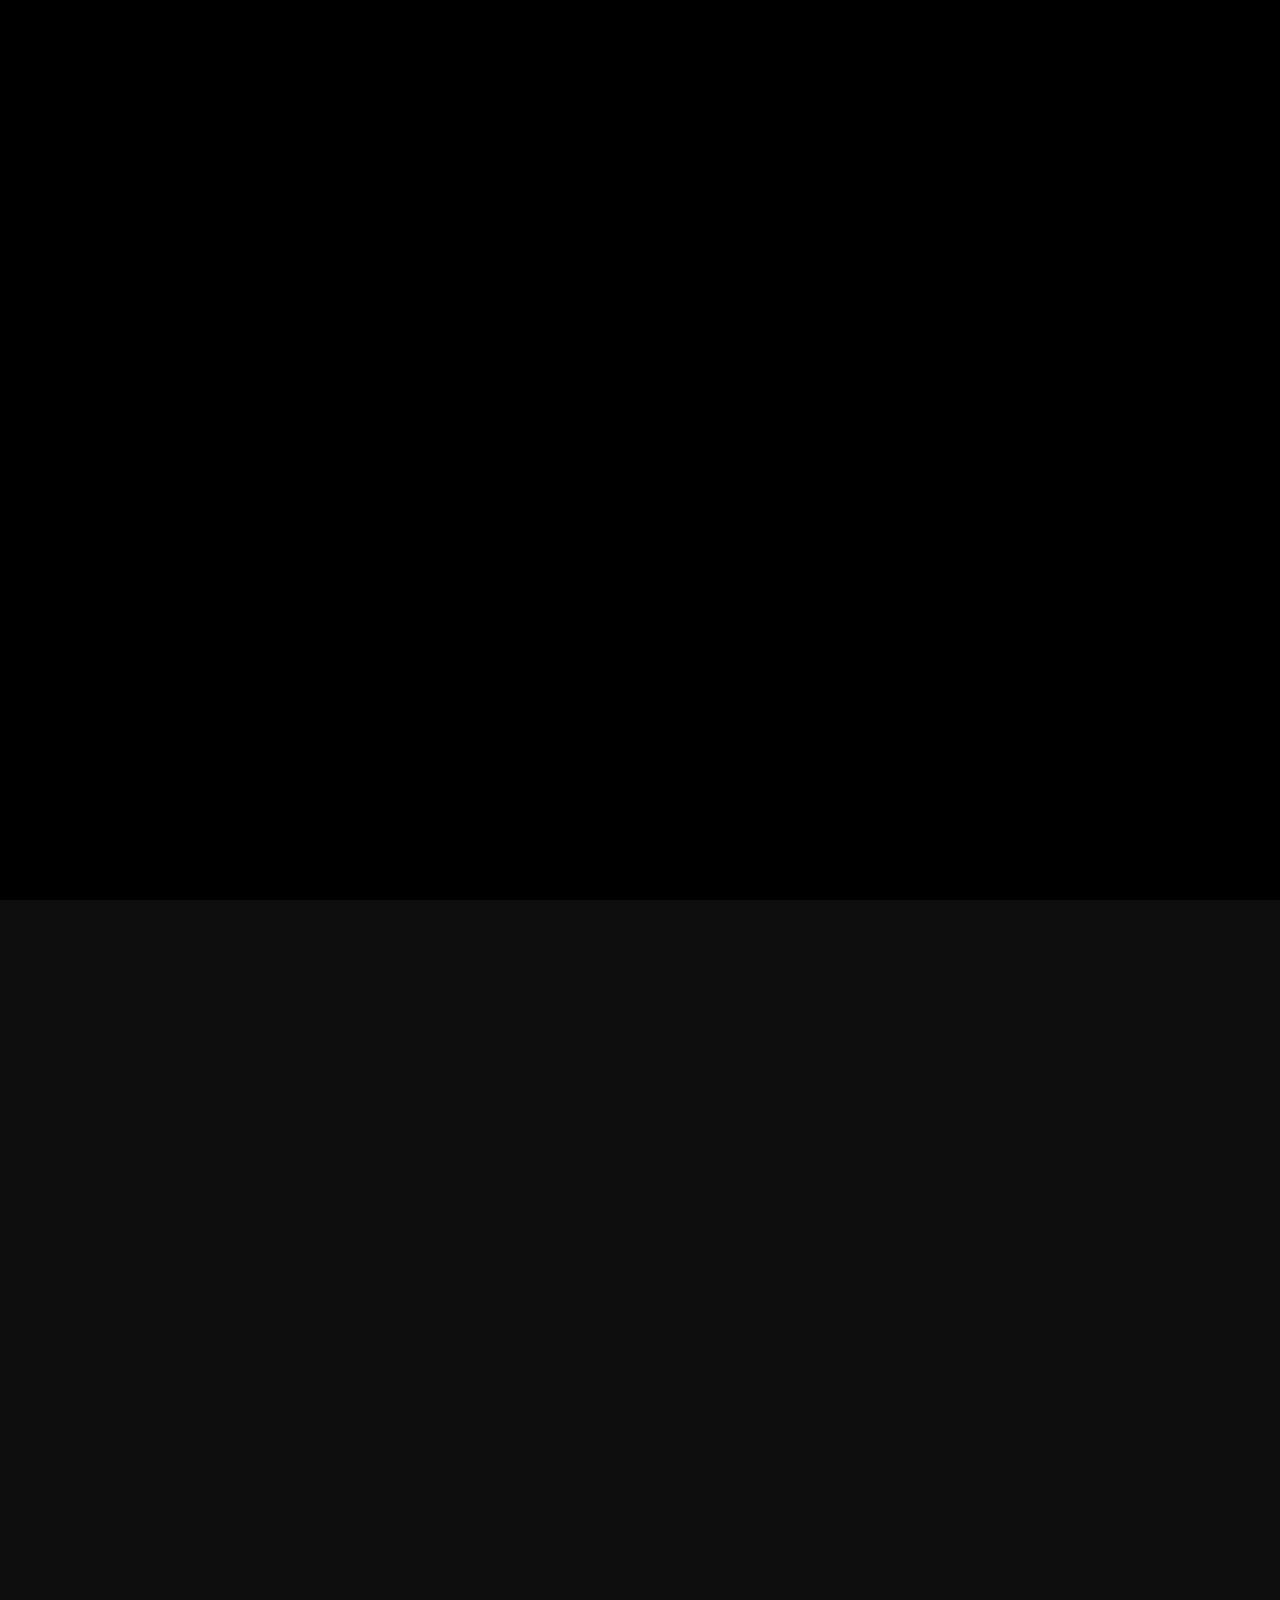
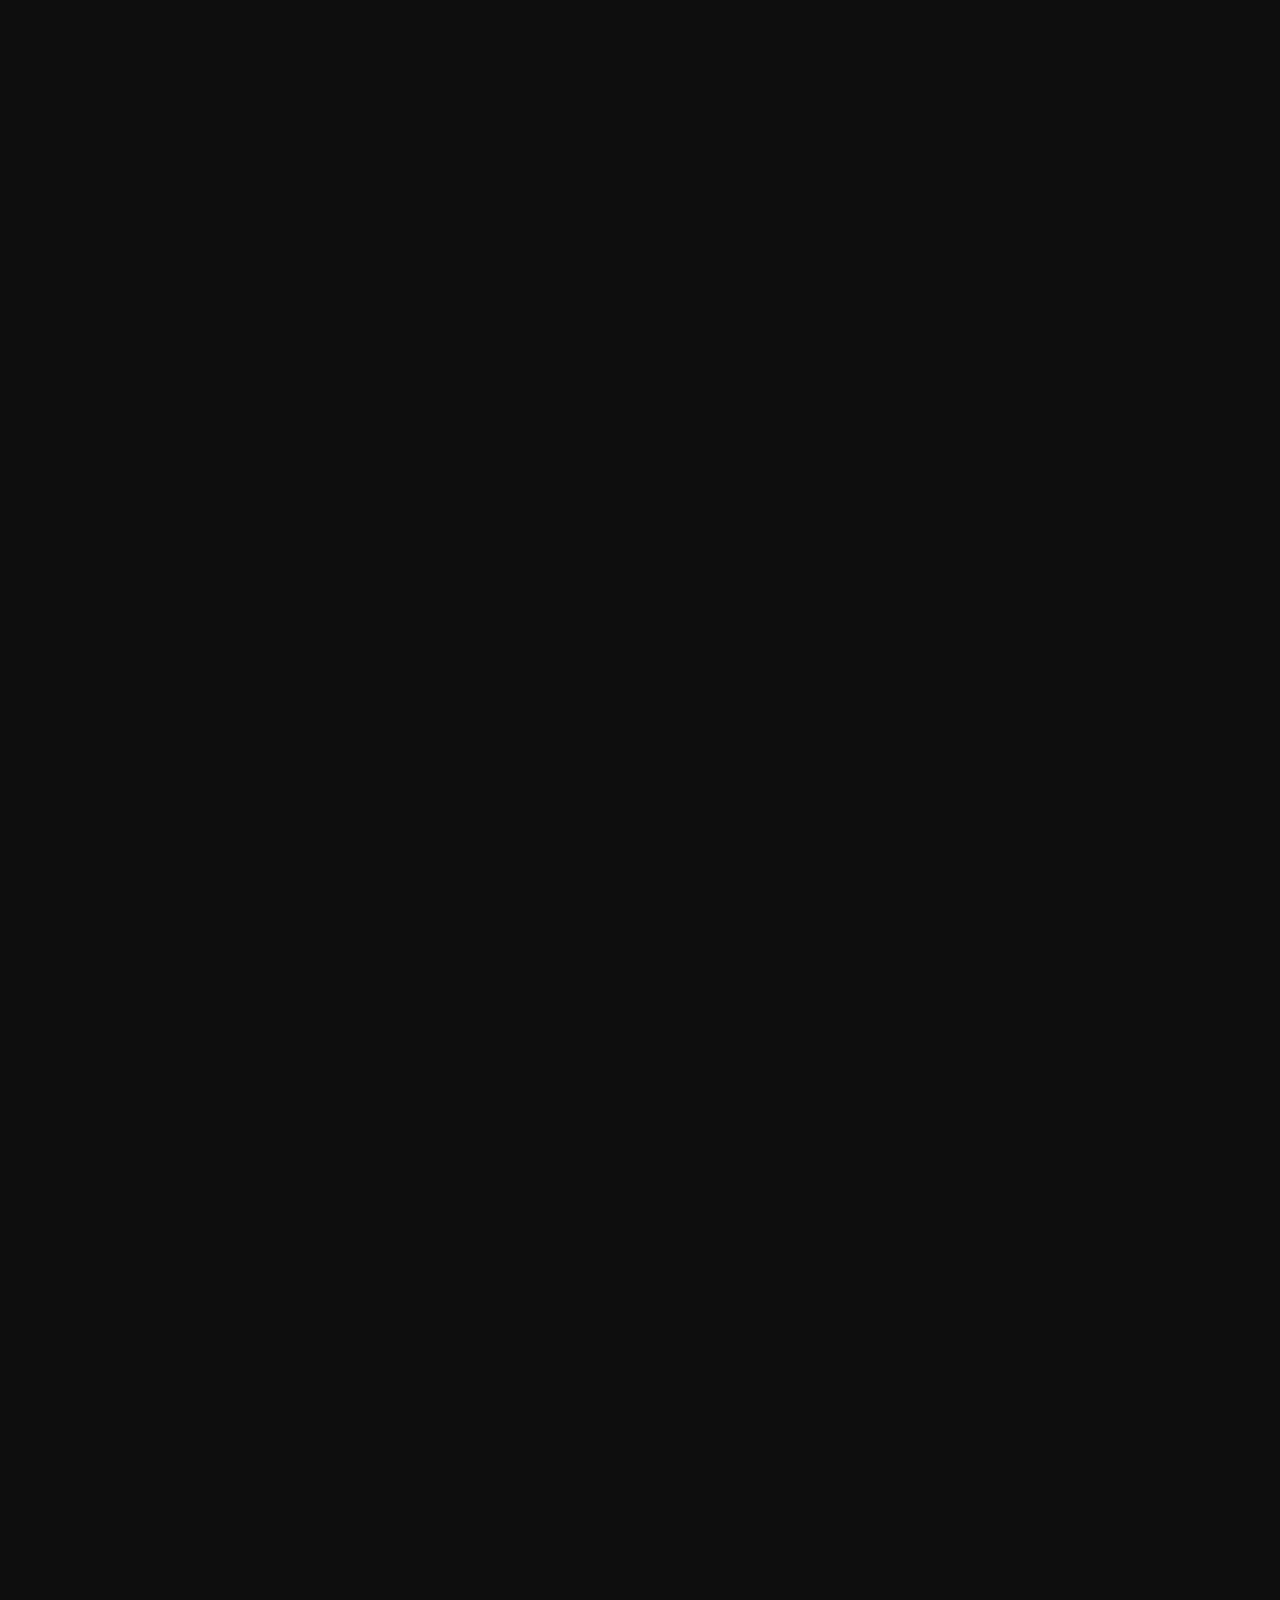
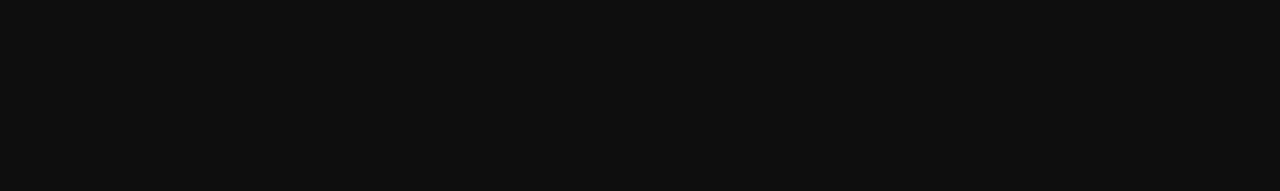
==== commit 9ed17814: "added some validations" ====
--- a/index.html
+++ b/index.html
@@ -500,7 +500,7 @@
             opacity: 1;
         }
     </style>
-    <div class="customize customize_active">
+    <div class="customize">
         <div class="close" onclick="toggleModal()">
             <img src="./assets/images/close.svg" alt="Close">
         </div>
@@ -515,7 +515,7 @@
                             <label for="payload" class="ContactForm-headline">
                                 <span>Payload</span>
                             </label>
-                            <input type="text" name="$payload" id="payload" placeholder="payload in kgs"
+                            <input type="text" name="$payload" id="payload" min="1" max="100" placeholder="payload in kgs"
                                 autocomplete="false" class="ContactForm-inputText">
                         </div>
 
@@ -523,7 +523,7 @@
                             <label for="ground_clearance" class="ContactForm-headline">
                                 <span>Ground Clearance</span>
                             </label>
-                            <input type="text" name="$ground_clearance" id="ground_clearance" placeholder="in meters"
+                            <input type="text" name="$ground_clearance" id="ground_clearance" min="1" max="10" placeholder="in meters"
                                 autocomplete="false" class="ContactForm-inputText">
                         </div>
                         <div class="ContactForm-item company">
@@ -545,7 +545,7 @@
                             <label for="number_of_wheels" class="ContactForm-headline">
                                 <span>Number of wheels</span>
                             </label>
-                            <input type="number" name="$number_of_wheels" placeholder="4" id="number_of_wheels"
+                            <input type="number" name="$number_of_wheels" placeholder="4" id="number_of_wheels" min="1" max="4"
                                 autocomplete="false" class="ContactForm-inputText">
                         </div>
 
@@ -585,7 +585,7 @@
                             <label for="operation_duration" class="ContactForm-headline">
                                 <span>Operation Duration</span>
                             </label>
-                            <input type="number" name="$operation_duration" placeholder="hrs" id="operation_duration"
+                            <input type="number" name="$operation_duration" placeholder="hrs" id="operation_duration" min="1" max="5"
                                 autocomplete="false" class="ContactForm-inputText">
                         </div>
 
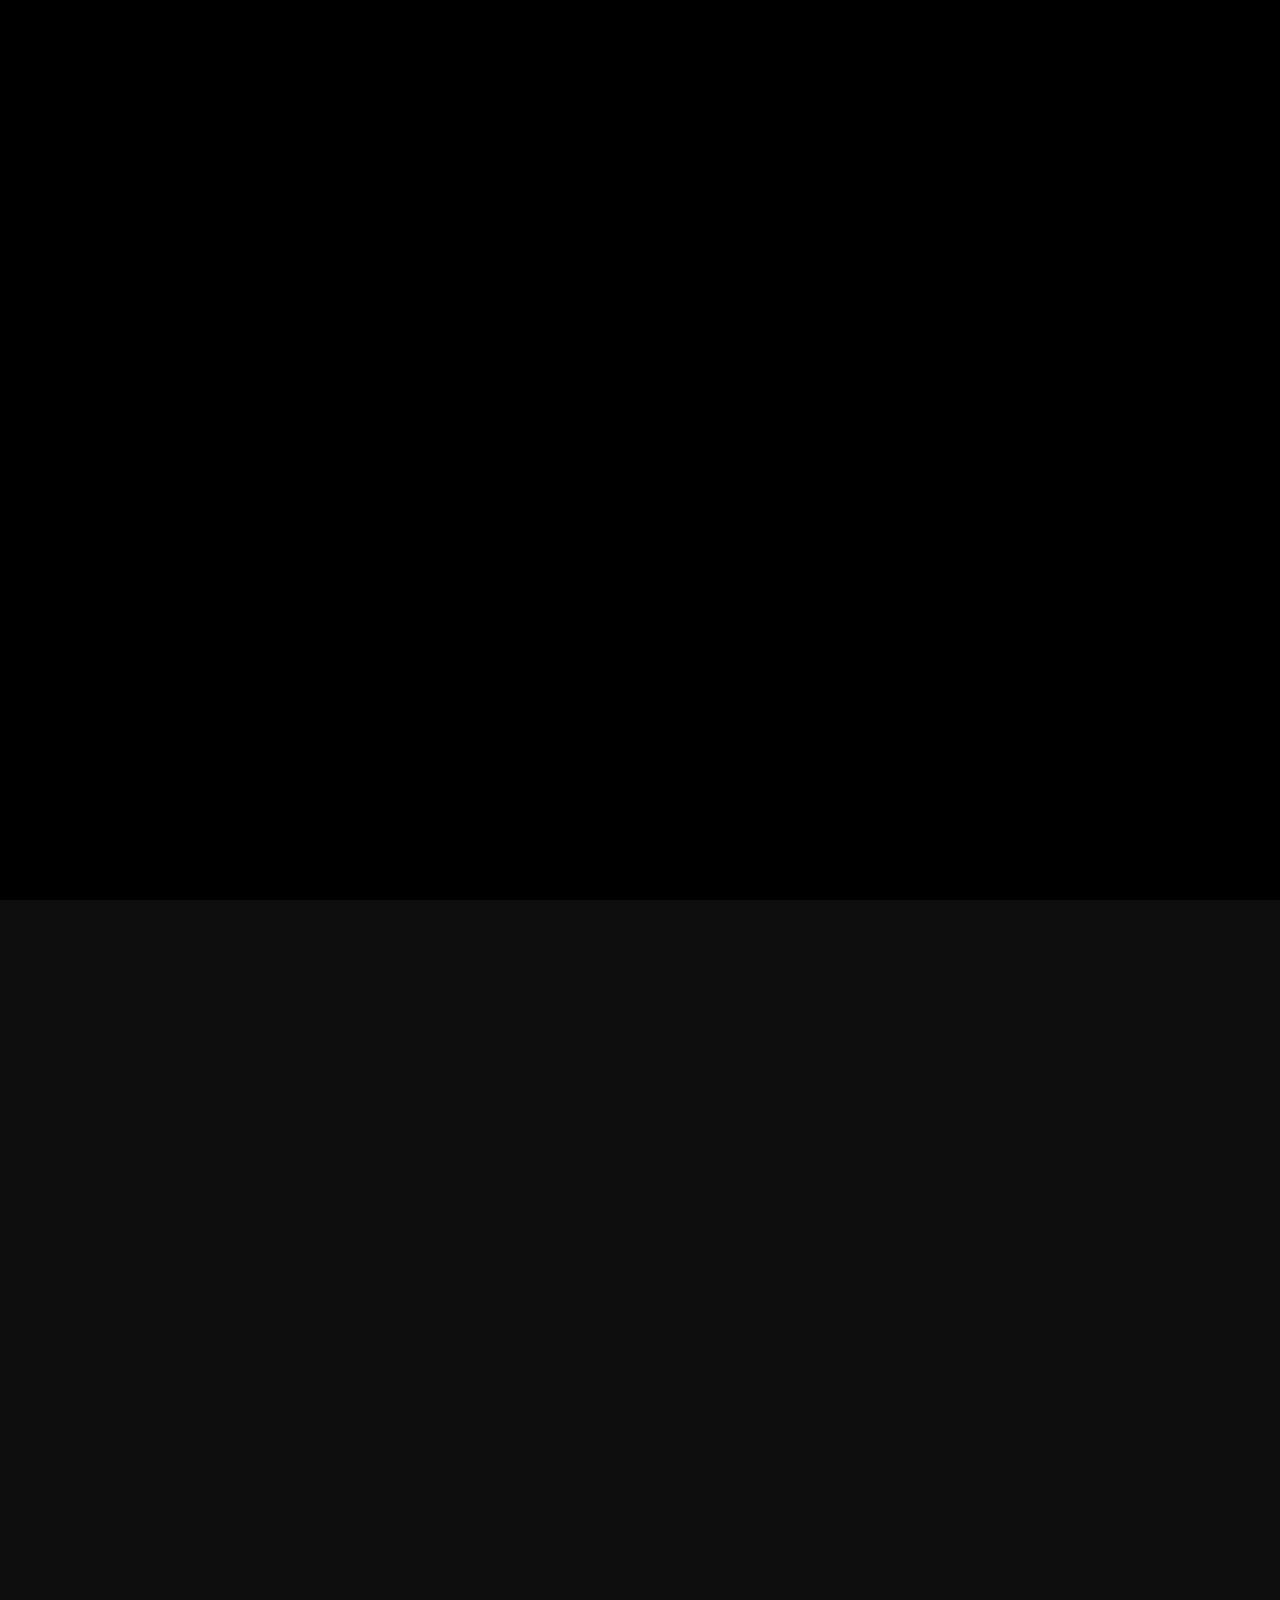
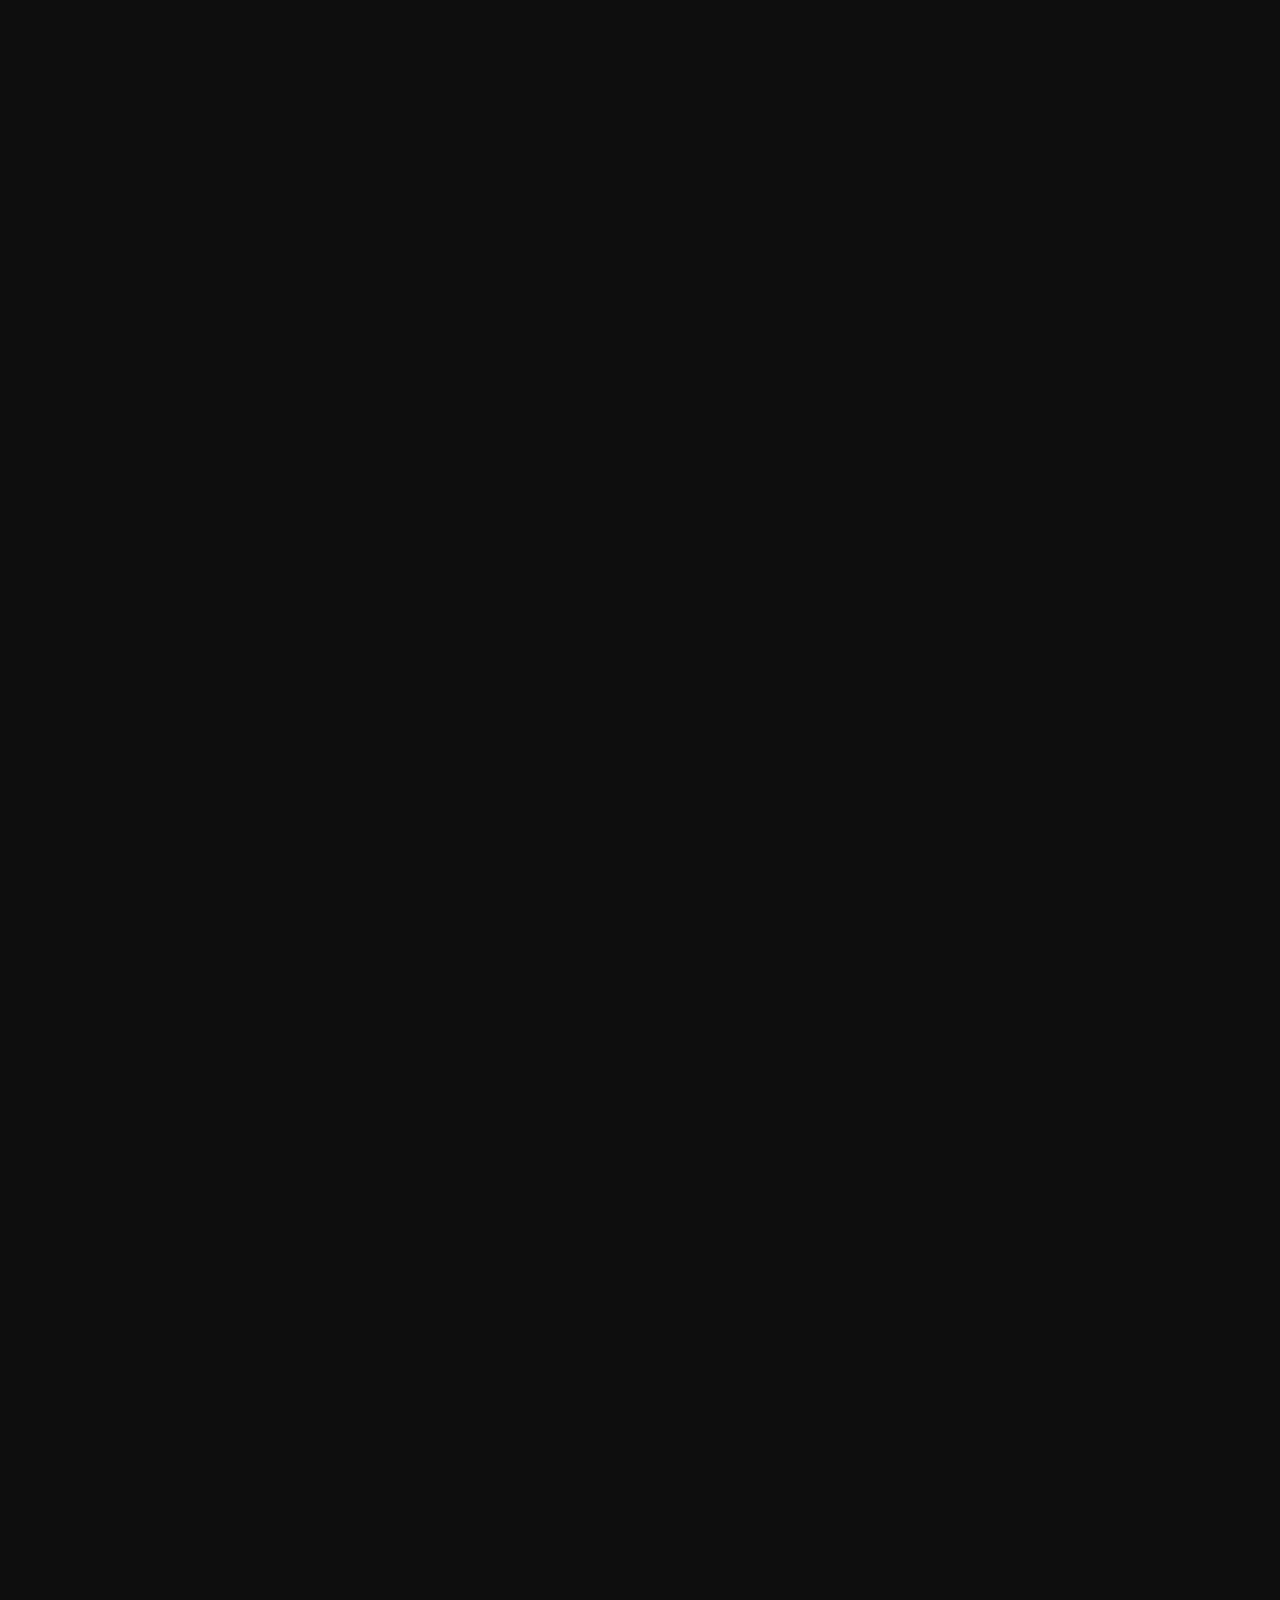
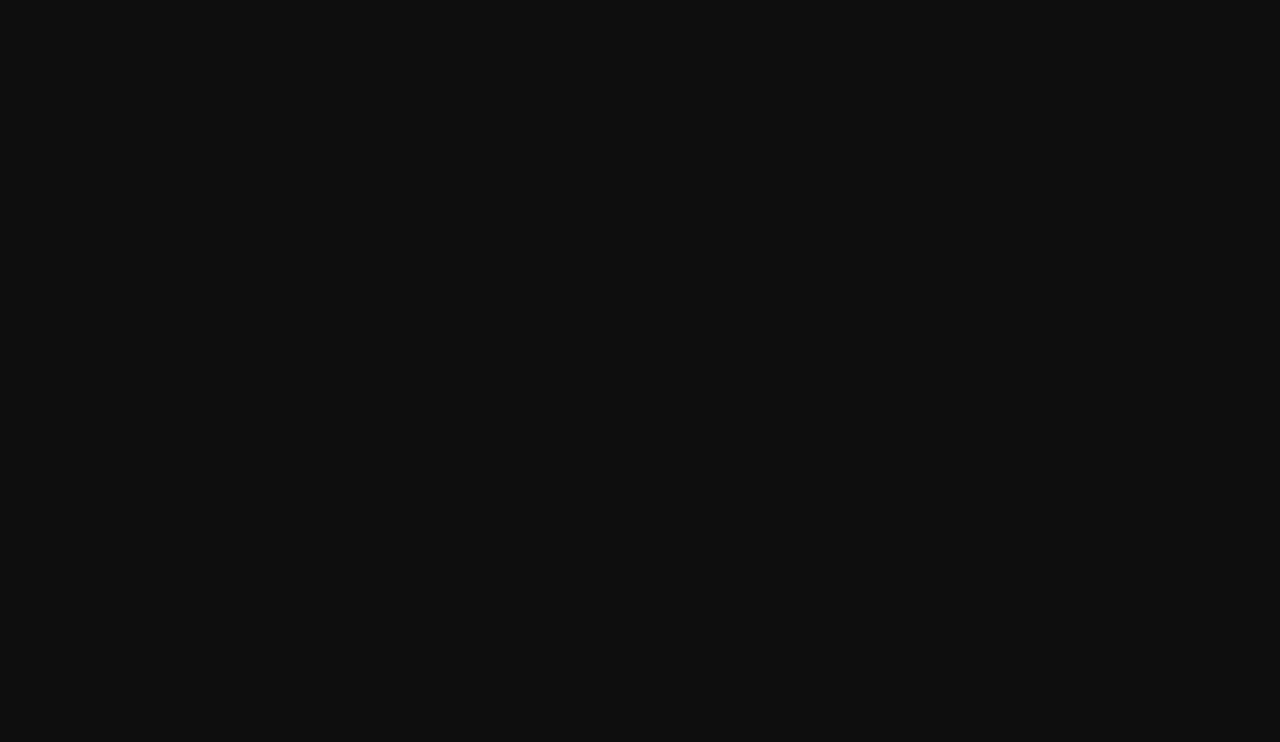
==== commit 8b9f36b5: "added products" ====
--- a/index.html
+++ b/index.html
@@ -364,6 +364,36 @@
 
                         </p>
                     </div>
+                    <div class="sub-content products">
+                        <div class="product-container">
+                            <div class="product">
+                                <h3 class="product-title">
+                                    Security Patrolling Robot
+                                </h3>
+                                <p>
+                                    <!--  With our blood and DNA from the security Industry. To make our self a pioneer in
+                                        this technology transformation we built our security own robots which would hit the
+                                        market in early 2020. --> These Autonomous mobile robots assist securities in
+                                    patrolling
+                                    .Enhanced Video analytics features built in with the robot replaces the human in
+                                    security patrol. This robot is capable of travelling autonomously to any location
+                                    based on the GPS or the predefined map location.
+
+                                </p>
+                            </div>
+                            <div class="product">
+                                <h3 class="product-title">
+                                    Smart Basket
+                                </h3>
+                                <p>
+                                    We build a smart basket that follows you in the super market. This autonomously
+                                    follows you in the super market and helps to bill autonomously and aids in finding
+                                    the products.
+
+                                </p>
+                            </div>
+                        </div>
+                    </div>
                     <div class="sub-content content-image">
 
                     </div>
@@ -384,6 +414,22 @@
                             They travel from one point to the other following this guided path.
                         </p>
                     </div>
+                    <div class="sub-content products">
+                        <div class="product-container single">
+                            <div class="product">
+                                <h3 class="product-title">
+                                    Waiter Robot
+                                </h3>
+                                <p>
+                                    These smart robots are capable of serving food from the kitchen to restaurant
+                                    tables.Autonomous server bot follows the predefined path these path can be a striped
+                                    line or magnetic tape hidden under the floor. These robot serves the hot yummy food
+                                    from the kitchen to respective table on one touch commands.
+                                </p>
+                            </div>
+                        </div>
+                    </div>
+
                     <div class="sub-content content-image">
 
                     </div>
@@ -515,16 +561,16 @@
                             <label for="payload" class="ContactForm-headline">
                                 <span>Payload</span>
                             </label>
-                            <input type="text" name="$payload" id="payload" min="1" max="100" placeholder="payload in kgs"
-                                autocomplete="false" class="ContactForm-inputText">
+                            <input type="text" name="$payload" id="payload" min="1" max="100"
+                                placeholder="payload in kgs" autocomplete="false" class="ContactForm-inputText">
                         </div>
 
                         <div class="ContactForm-item company">
                             <label for="ground_clearance" class="ContactForm-headline">
                                 <span>Ground Clearance</span>
                             </label>
-                            <input type="text" name="$ground_clearance" id="ground_clearance" min="1" max="10" placeholder="in meters"
-                                autocomplete="false" class="ContactForm-inputText">
+                            <input type="text" name="$ground_clearance" id="ground_clearance" min="1" max="10"
+                                placeholder="in meters" autocomplete="false" class="ContactForm-inputText">
                         </div>
                         <div class="ContactForm-item company">
                             <label for="footprint" class="ContactForm-headline">
@@ -545,8 +591,8 @@
                             <label for="number_of_wheels" class="ContactForm-headline">
                                 <span>Number of wheels</span>
                             </label>
-                            <input type="number" name="$number_of_wheels" placeholder="4" id="number_of_wheels" min="1" max="4"
-                                autocomplete="false" class="ContactForm-inputText">
+                            <input type="number" name="$number_of_wheels" placeholder="4" id="number_of_wheels" min="2"
+                                max="4" autocomplete="false" class="ContactForm-inputText">
                         </div>
 
                         <div class="ContactForm-item company">
@@ -585,8 +631,8 @@
                             <label for="operation_duration" class="ContactForm-headline">
                                 <span>Operation Duration</span>
                             </label>
-                            <input type="number" name="$operation_duration" placeholder="hrs" id="operation_duration" min="1" max="5"
-                                autocomplete="false" class="ContactForm-inputText">
+                            <input type="number" name="$operation_duration" placeholder="hrs" id="operation_duration"
+                                min="1" max="5" autocomplete="false" class="ContactForm-inputText">
                         </div>
 
                         <div class="ContactForm-item company">
@@ -670,6 +716,16 @@
                         </div>
 
                     </div>
+
+                    <div class="cust-section contact">
+                        <div class="ContactForm-item company">
+                            <label for="name" class="ContactForm-headline">
+                                <span>Requirements</span>
+                            </label>
+                            <textarea name="message" style="resize: none;" class="ContactForm-inputText"></textarea>
+                        </div>
+                    </div>
+
                     <input type="hidden" name="replyTo" value="@">
                     <div class="cust-section submit">
                         <button class="bm-btn bm-btn_flat -sm -primary" type="submit">
@@ -679,6 +735,8 @@
                     <div class="cust-section submit">
                         <span id="result"></span>
                     </div>
+
+
 
                 </form>
             </div>
--- a/assets/css/calc.css
+++ b/assets/css/calc.css
@@ -185,4 +185,43 @@
     font-size: 19px;
     padding: 5px 10px;
     color: #6c63ff;
+}
+
+.product-container {
+    width: 100%;
+    display: flex;
+    flex-direction: row;
+    justify-content: space-between;
+}
+
+.product-container.single {
+    justify-content: center;
+}
+
+.product {
+    width: 50%;
+    margin: 10px 10px;
+}
+
+.product-title {
+    padding-bottom: 20px;
+    animation: fadeIn 0.9s both;
+    animation-delay: 0.9s;
+    text-transform: uppercase;
+    letter-spacing: 1px;
+    font-size: 25px;
+    cursor: default;
+    color: #FEBD1C;
+}
+
+@media only screen and (max-width : 768px) {
+    .product-container {
+        flex-direction: column;
+    }
+
+    .product {
+        width: 100%;
+        height: 100%;
+        margin: 10px 0;
+    }
 }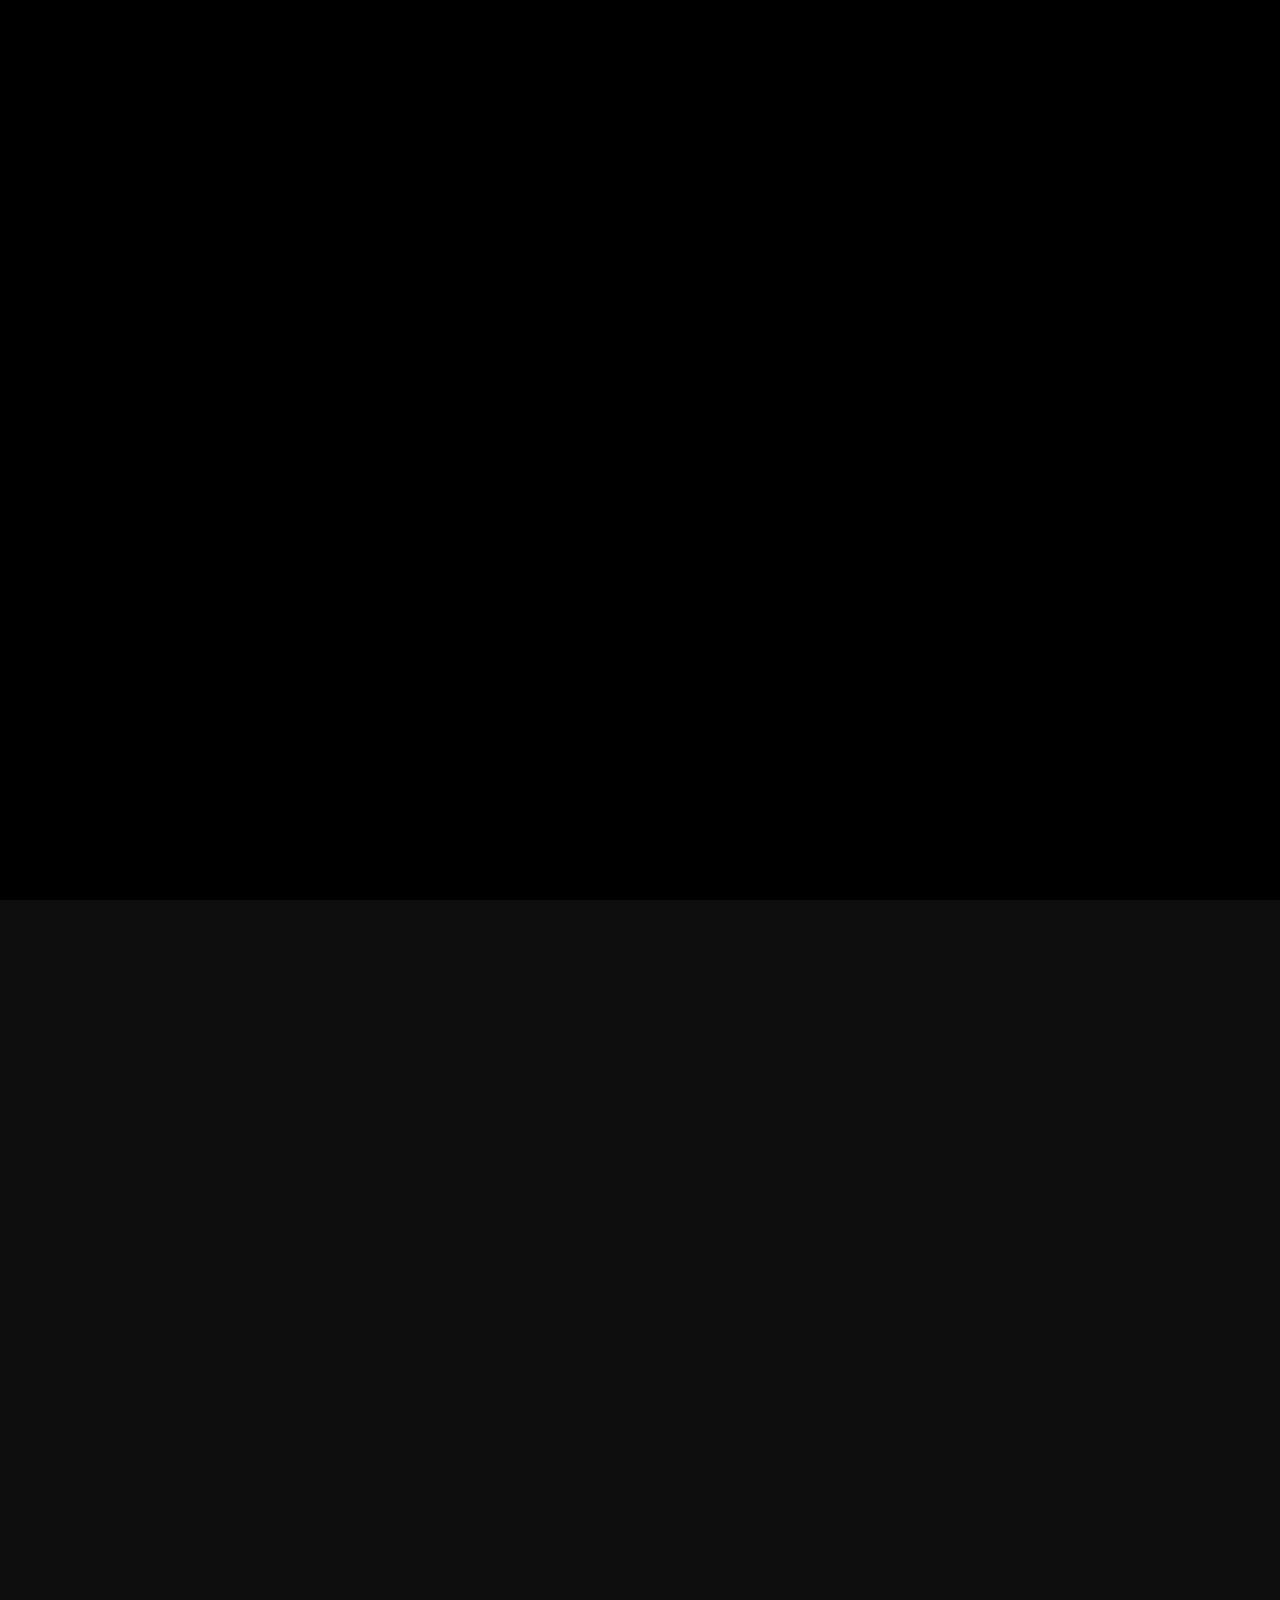
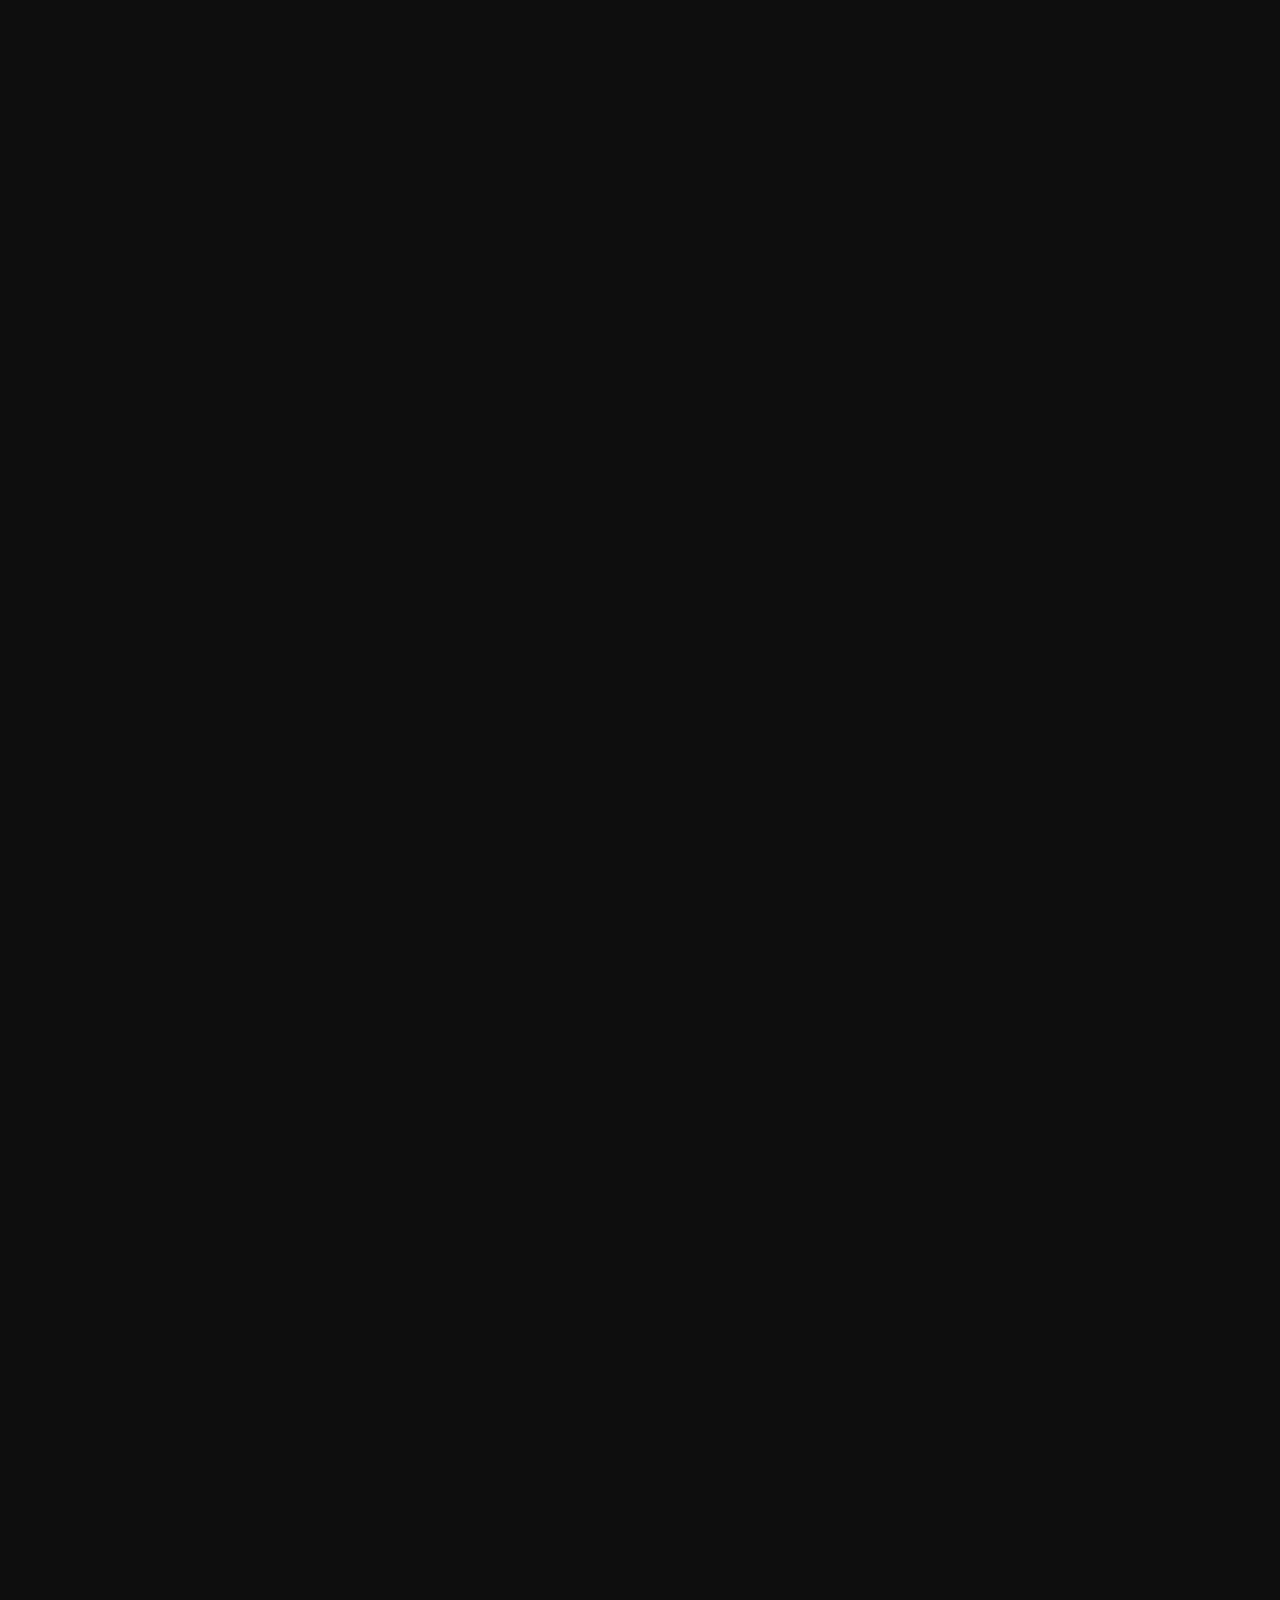
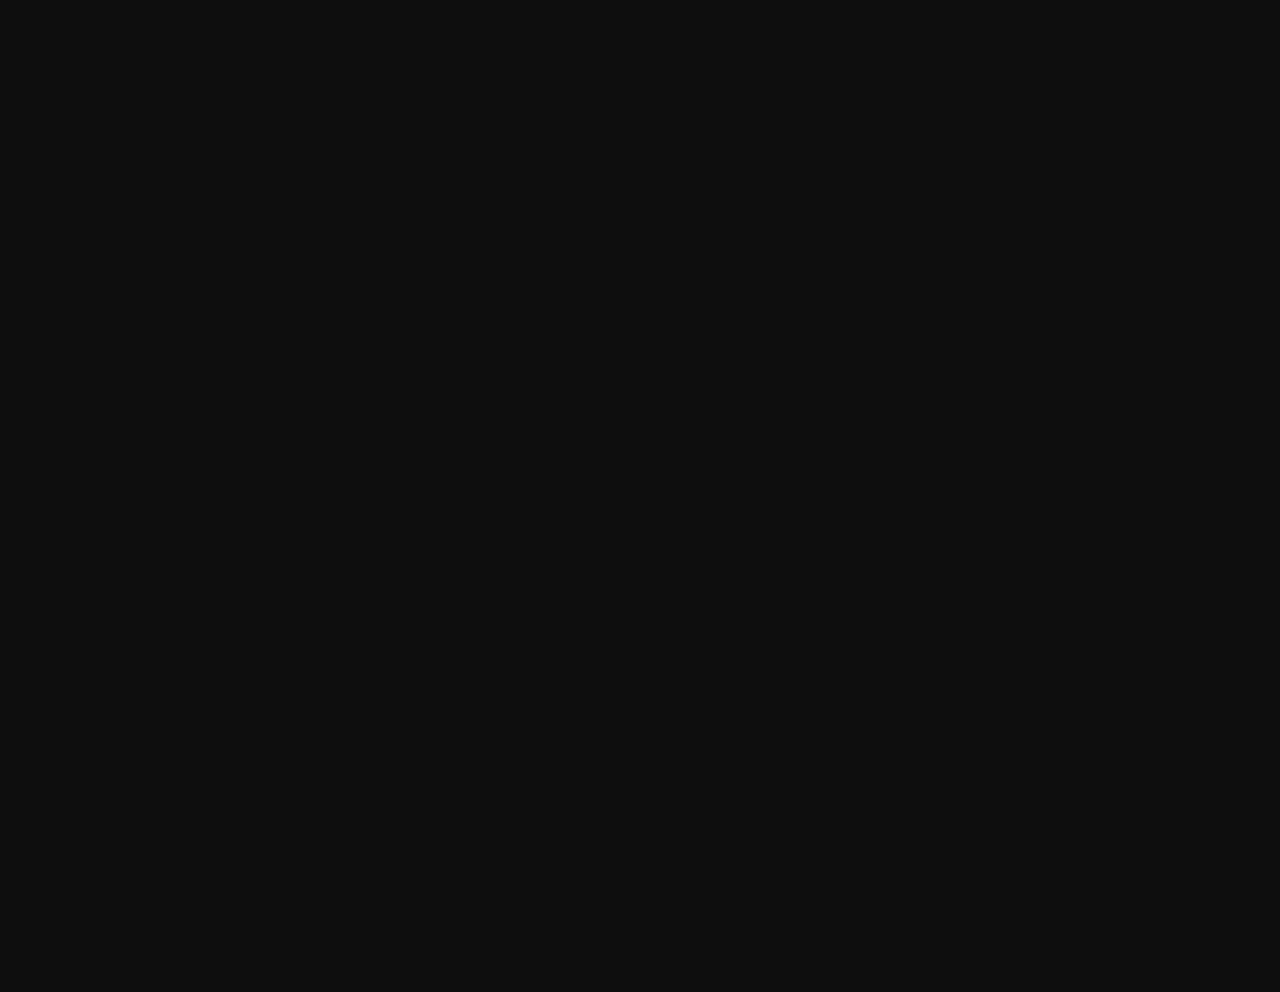
==== commit 3dc2b5e8: "added video of robot" ====
--- a/index.html
+++ b/index.html
@@ -181,6 +181,7 @@
             </div>
 
             <div class="specs">
+
                 <div id="spec-servo" class="spec">
                     <div class="title">
                         <span>Servo Motors</span>
@@ -308,6 +309,15 @@
             </div>
 
         </section>
+
+        <section class="video-section">
+            <div class="video-container">
+                <video autoplay muted >
+                    <source src="./assets/videos/robot.mp4" type="video/mp4">
+                </video>
+            </div>
+        </section>
+
         <section class="types type-1">
             <div class="type-container">
                 <div class="content">
--- a/assets/css/main.css
+++ b/assets/css/main.css
@@ -1125,4 +1125,20 @@
     -webkit-transform: rotate(45deg);
     -ms-transform: rotate(45deg);
     transform: rotate(45deg);
+}
+
+.video-section {
+    width: 100%;
+    height: 100%;
+}
+
+.video-section .video-container {
+    width: auto;
+    display: flex;
+    justify-content: center;
+}
+
+.video-section .video-container video {
+    margin: 50px 20px;
+    width: 40%;
 }